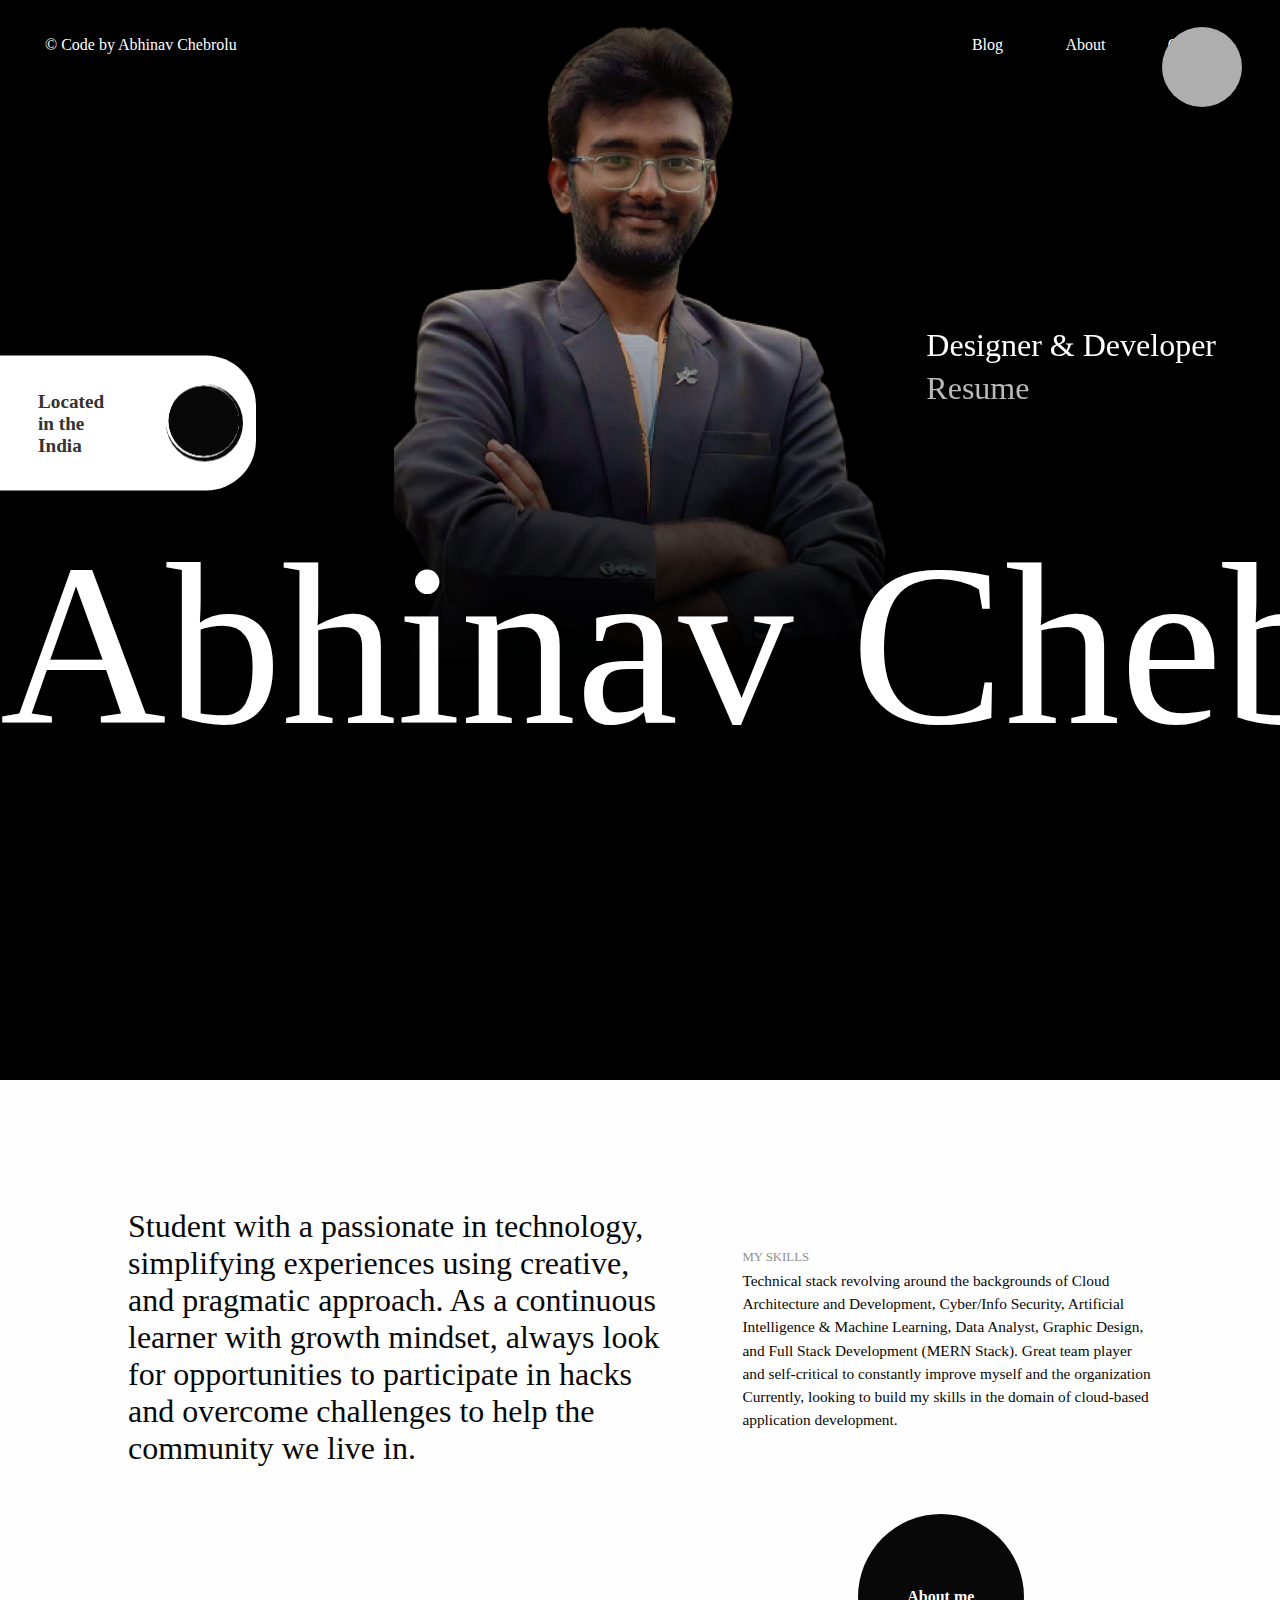
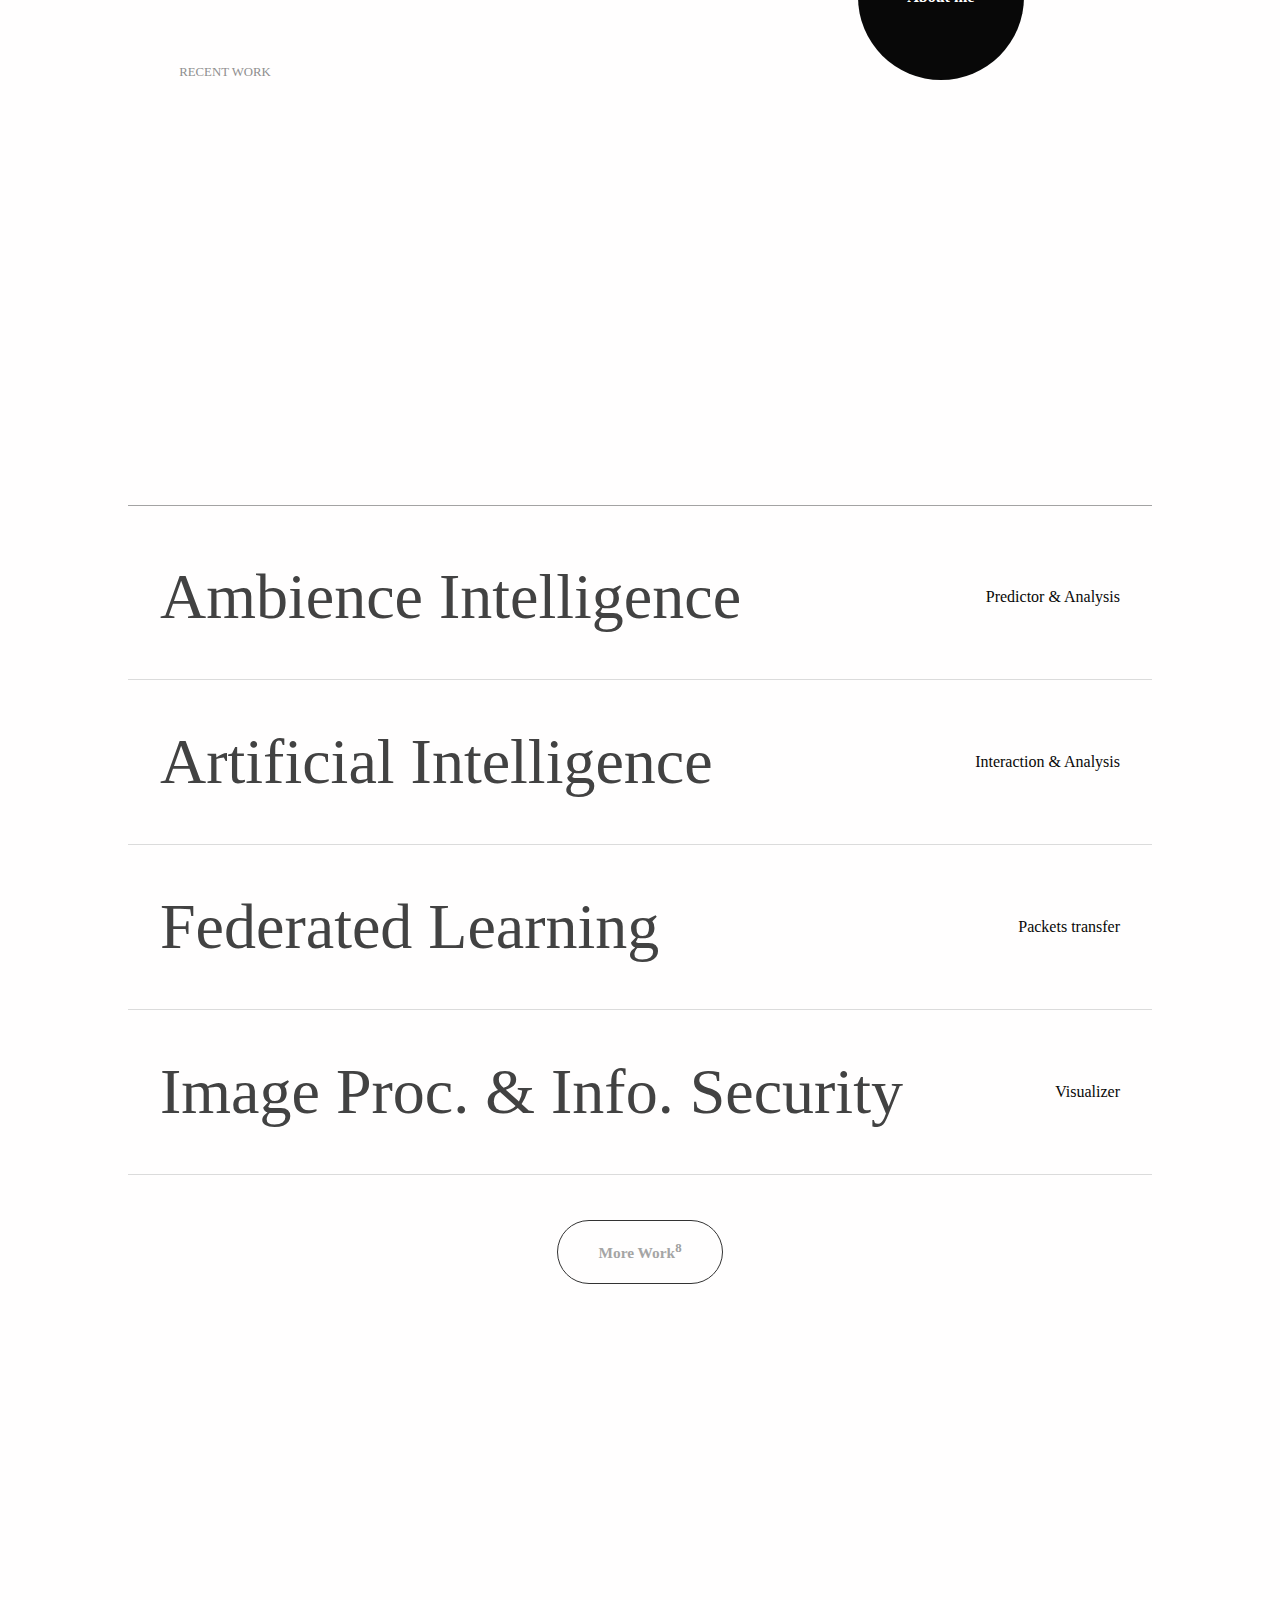
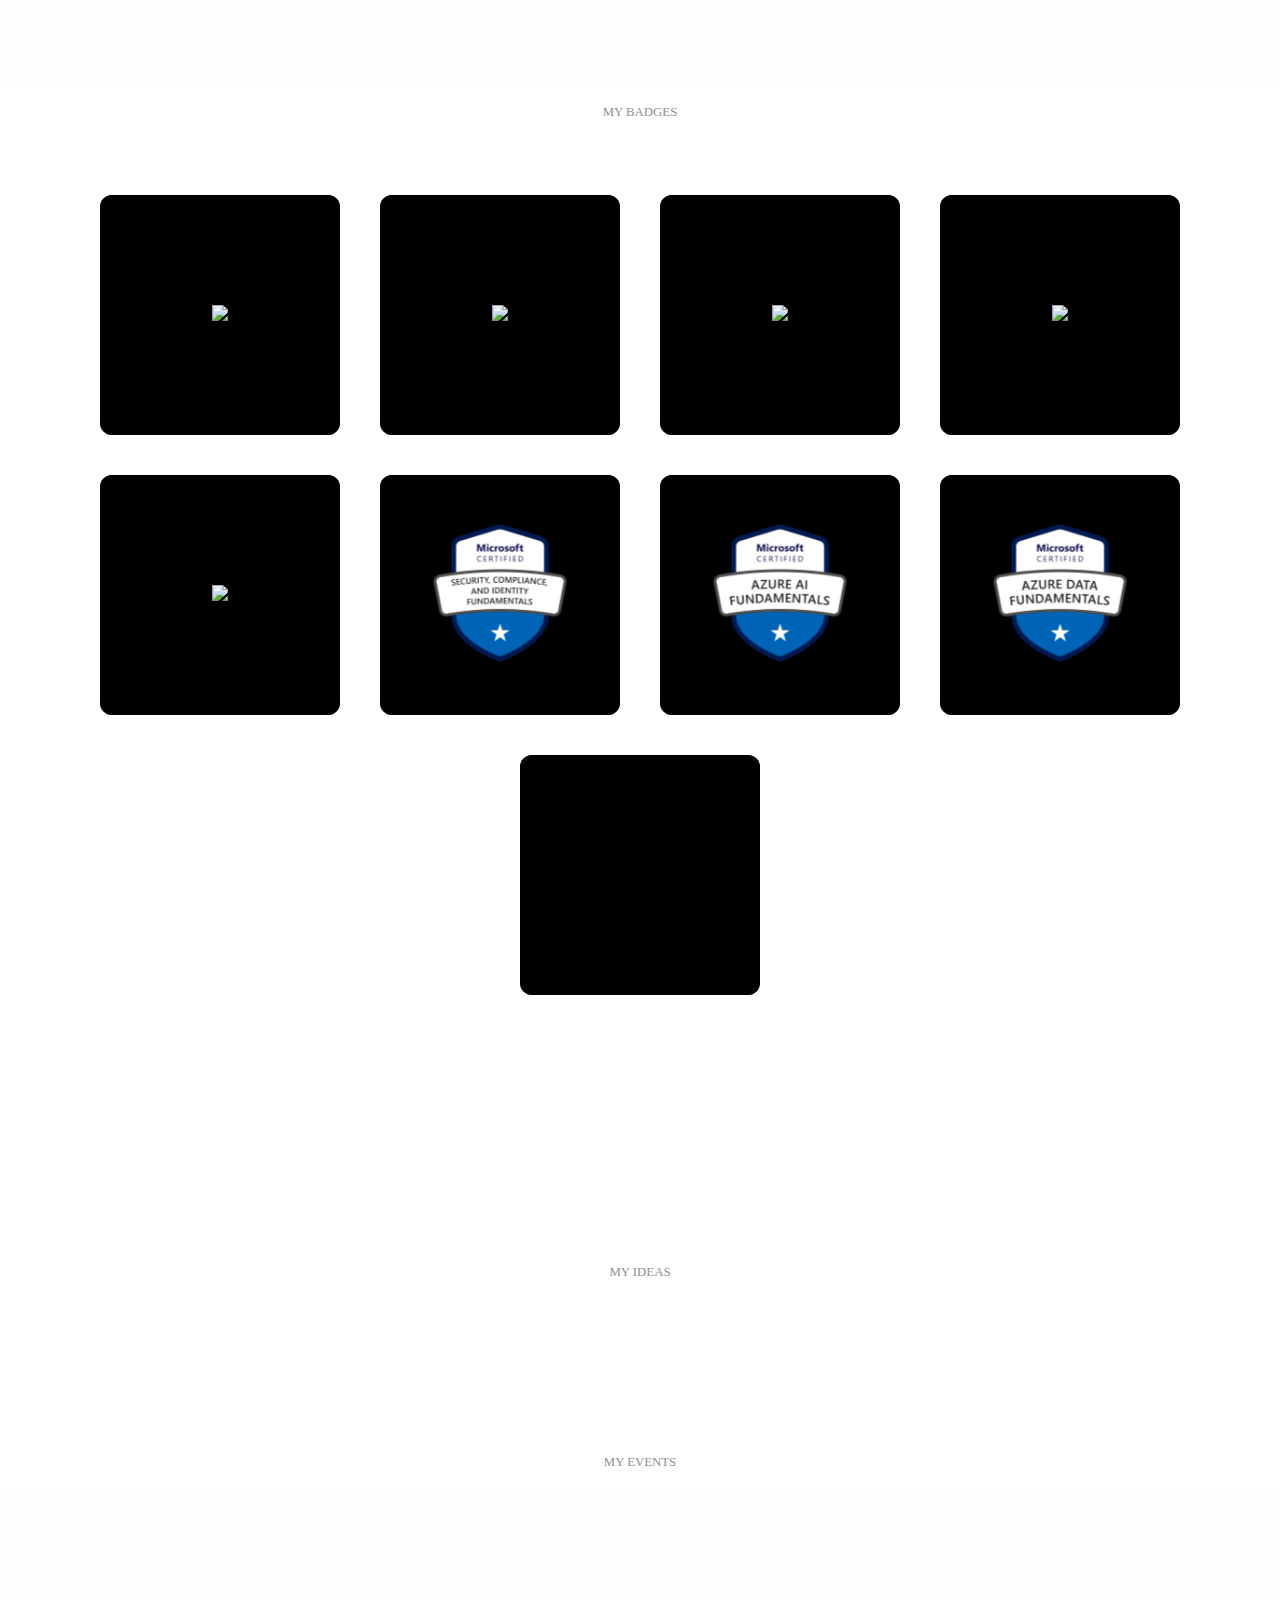
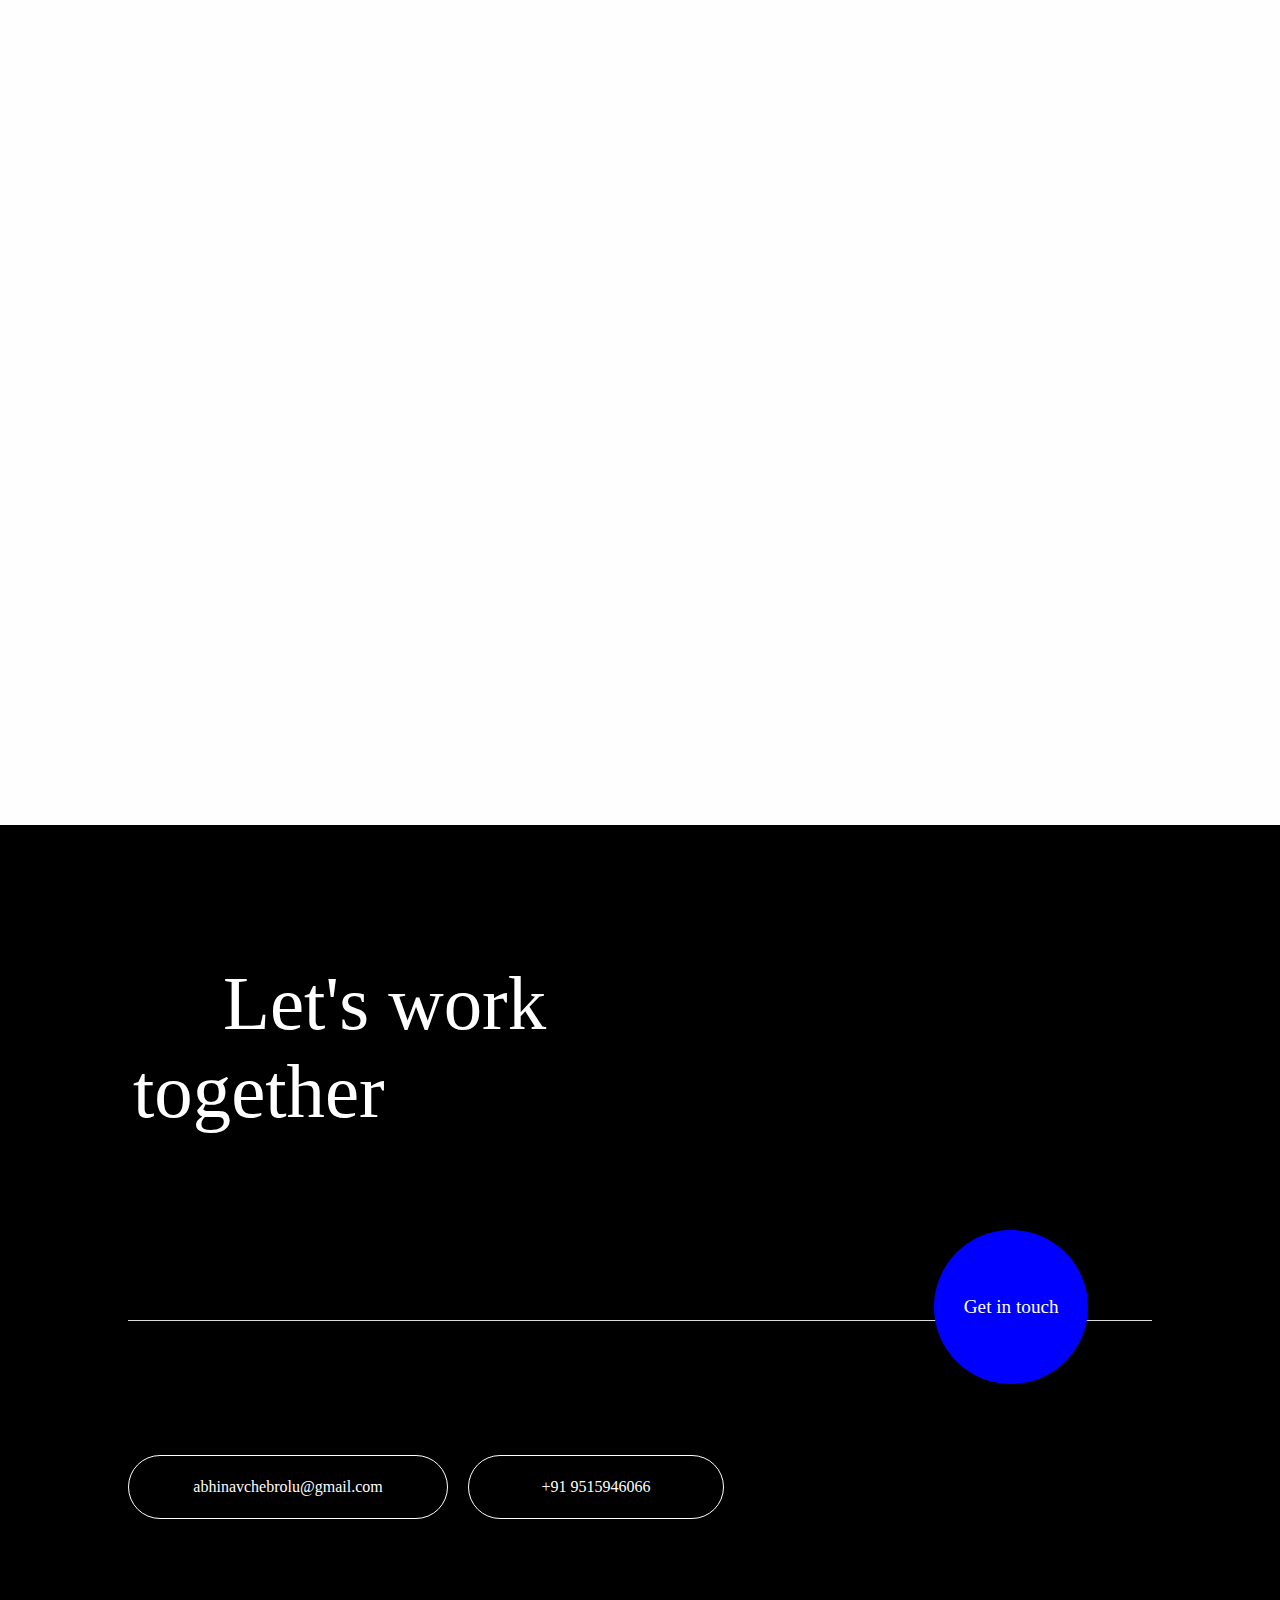
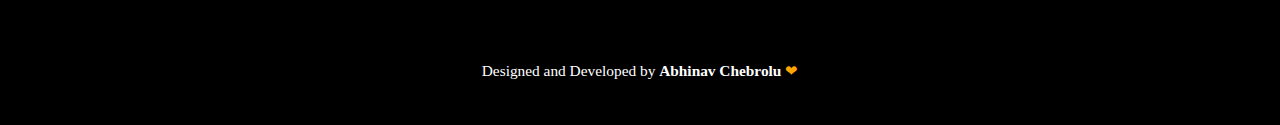
==== index.html @ f4f3254e "Update index.html" ====
<!DOCTYPE html>
<html lang="en">
<head>
    <meta charset="UTF-8">
    <meta http-equiv="X-UA-Compatible" content="IE=edge">
    <meta name="viewport" content="width=device-width, initial-scale=1.0">
    <link href="https://cdn.jsdelivr.net/npm/remixicon@2.5.0/fonts/remixicon.css" rel="stylesheet">
    <link rel="stylesheet" href="style.css">
    <title>Abhinav Chebrolu</title>
    <link rel="icon" type="image/x-icon" href="assets/images/AC.svg">
</head>
<body>
    <div id="navi">
        <i class="ri-menu-3-line"></i>
    </div>
    <div id="slidephoto">
        <div id="slidephotos">
            <div class="photu"></div>
            <div class="photu"></div>
            <div class="photu"></div>
            <div class="photu"></div>
        </div>
        <div id="view">
            <h1>View</h1>
        </div>
    </div>
    <div id="menubar">
        <div id="close">
            <h1>X</h1>
        </div>
        <a href="http://abhinavchebrolu.co.in/">Home</a>
        <a href="http://blog.abhinavchebrolu.co.in/">Blog</a>
        <a href="#">About</a>
        <a href="#">Contact</a>
    </div>
    <div id="main">
        <div id="back">
            <img src="assets/Abhinav.png" alt="hero">
            <div id="nav">
                <div id="leftnav">
                    <a href="#"><span>&copy;</span> Code by Abhinav Chebrolu</a>
                </div>
                <div id="rightnav">
                    <div id="work">
                        <a href="http://blog.abhinavchebrolu.co.in/">Blog</a>
                        <div id="scir1" class="scir"></div>
                    </div>
                    <div id="about">
                        <a href="#">About</a>
                        <div id="scir2" class="scir"></div>
                    </div>
                    <div id="contact">
                        <a href="#">Contact</a>
                        <div id="scir3" class="scir"></div>
                    </div>
                </div>
            </div>
            <div id="mainelements">
                <div id="leftglobe">
                    <h1>Located <br>in the<br>India</h1>
                    <div id="globec">
                        <div class="circle"></div>
                        <div class="circle"></div>
                        <div class="circle"></div>
                        <div class="circle-hor"></div>
                        <!-- <div class="circle-hor-middle"></div> -->
                    </div>
                </div>
                <div id="freelance">
                    <i class="ri-arrow-right-down-line"></i>
                    <!-- <h1>Freelance</h1> -->
                    <h1>Designer & Developer</h1>
                    <a href="https://abhinavchebrolu.co.in/Resume.pdf">Resume<i class="ri-arrow-right-up-line"></i>
                    </a>
                </div>
                <div id="denis">
                    <h1>Abhinav Chebrolu - Abhinav Chebrolu -</h1>
                </div>
            </div>
        </div>
        <div id="one">
          <div id="helpingbrand">
              <h1>Student with a passionate in technology, simplifying experiences using creative, <br>
                and pragmatic approach. As a continuous learner with growth mindset, always look <br>
                for opportunities to participate in hacks <br>
                and overcome challenges to help the <br> community we live in.
            </h1>
            
            <p> <span>MY SKILLS</span><br>Technical stack revolving around the backgrounds of Cloud Architecture and Development,
                Cyber/Info Security, Artificial Intelligence & Machine Learning, Data Analyst,
                Graphic Design, and Full Stack Development (MERN Stack). Great team player and self-critical
                 to constantly improve myself and the organization Currently, looking to build my skills in
                 the domain of cloud-based application development.
            </p>
          </div>  
          <div id="recentworks">
              <a href="#">RECENT WORK</a>
              <div id="aboutme">
                  <h4>About me</h4>
              </div>
          </div>
          <div id="line"></div>
        </div>
        <div id="two">
            <div id="eff">
                <div class="stext" id="chainn">
                    <h1><a href="assets/Files/4. Software_defect_prediction_17oct.pdf">Ambience Intelligence</a></h1>
                    <p>Predictor & Analysis</p>
                </div>
                <div class="line">
                    <div class="hrline"></div>
                </div>
                <div class="stext" id="aty">
                    <h1><a href="assets/Files/2. HALLUCINATION AND DELUSION PREDICTION IN EEG WITH NEURAL NETWORK.pdf">Artificial Intelligence</a></h1>
                    <p>Interaction & Analysis</p>
                </div>
                <div class="line">
                    <div class="hrline"></div>
                </div>
                <div class="stext" id="mic">
                    <h1><a href="assets/Files/MULTI ROUND SECURE AGGREGATION BY SOUND FOR SYSTEM CHECK USING FEDERATED LEARNING.pdf">Federated Learning</a></h1>
                    <p>Packets transfer</p>
                </div>
                <div class="line">
                    <div class="hrline"></div>
                </div>
                <div class="stext" id="tapso">
                    <h1><a href="assets/Files/3. IDS.pdf">Image Proc. & Info. Security</a></h1>
                    <p>Visualizer</p>
                </div>
                <div class="line">
                    <div class="hrline"></div>
                </div>
            </div>
            <div id="showm">
                <div id="btnsm">
                    <h1>More Work<sup>8</sup></h1>
                </div>
            </div>
        </div>

        <div class="aboutcontenttext">
            <p>MY BADGES</p><br>
          </div>
        <badgesflip>
            <!-- AWS Developer Associate -->
            <div class="flip-card">
              <div class="flip-card-front">
                <div class="inner1">
                  <img src="https://images.credly.com/images/b9feab85-1a43-4f6c-99a5-631b88d5461b/image.png" class="icon" />
                </div>
              </div>
              <div class="flip-card-back">
                <div class="outer">
                  <img src="https://images.credly.com/images/b9feab85-1a43-4f6c-99a5-631b88d5461b/image.png" class="icon" />
                  <h3>AWS Developer Associate</h3>
                  <p>
                    Recorded with 940 Marks <br> Certified on 28 Jun 2023
                  </p>
                </div>
              </div>
            </div>
            <!-- AWS Solution Architect Associate -->
            <div class="flip-card">
              <div class="flip-card-front">
                <div class="inner1">
                  <img src="https://abhinavchebrolu.co.in/assets/images/Badges/aws-certified-solutions-architect-associate.png" class="icon" />
                </div>
              </div>
              <div class="flip-card-back">
                <div class="outer">
                  <img src="https://abhinavchebrolu.co.in/assets/images/Badges/aws-certified-solutions-architect-associate.png" class="icon" />
                  <h3>AWS Solution Architect Associate</h3>
                  <p>
                    Tested in PersonVUE
                  </p>
                </div>
              </div>
            </div>
            <!-- Microsoft Solution Architect Expert -->
            <div class="flip-card">
              <div class="flip-card-front">
                <div class="inner1">
                  <img src="https://abhinavchebrolu.co.in/assets/images/Badges/azure-solutions-architect-expert-600x600.png" class="icon" />
                </div>
              </div>
              <div class="flip-card-back">
                <div class="outer">
                  <img src="https://abhinavchebrolu.co.in/assets/images/Badges/azure-solutions-architect-expert-600x600.png" class="icon" />
                  <h3>Microsoft Azure Solution Architect Expert (AZ-304)</h3>
                  <p>
                    Secured 907/1000 Marks
                  </p>
                </div>
              </div>
            </div>
            <!-- AWS Cloud Practitioner  -->
            <div class="flip-card">
              <div class="flip-card-front">
                <div class="inner1">
                  <img src="https://d1.awsstatic.com/training-and-certification/certification-badges/AWS-Certified-Cloud-Practitioner_badge.634f8a21af2e0e956ed8905a72366146ba22b74c.png" class="icon" />
                </div>
              </div>
              <div class="flip-card-back">
                <div class="outer">
                  <img src="https://d1.awsstatic.com/training-and-certification/certification-badges/AWS-Certified-Cloud-Practitioner_badge.634f8a21af2e0e956ed8905a72366146ba22b74c.png" class="icon" />
                  <h3>AWS Cloud Practitioner</h3>
                  <p>
                    Expiry on June/28/2026
                  </p>
                </div>
              </div>
            </div>
            <!-- IBM AI Analyst -->
            <div class="flip-card">
              <div class="flip-card-front">
                <div class="inner1">
                  <img src="https://images.credly.com/images/7d8aab55-1110-4242-910e-93a649a319cf/image.png" class="icon" />
                </div>
              </div>
              <div class="flip-card-back">
                <div class="outer">
                  <img src="https://images.credly.com/images/7d8aab55-1110-4242-910e-93a649a319cf/image.png" class="icon" />
                  <h3>IBM AI Analyst Certification</h3>
                  <p>
                    AI Professional
                  </p>
                </div>
              </div>
            </div>
            <!-- Microsoft Security, Compliance, and Identity Fundamentals (SC-900) -->
            <div class="flip-card">
              <div class="flip-card-front">
                <div class="inner1">
                  <img src="assets/images/Badges/microsoft-certified-security-compliance-and-identity-fundamentals.png" class="icon" />
                </div>
              </div>
              <div class="flip-card-back">
                <div class="outer">
                  <img src="assets/images/Badges/microsoft-certified-security-compliance-and-identity-fundamentals.png" class="icon" />
                  <h3>Microsoft Security, Compliance, and Identity Fundamentals</h3>
                  <p>
                    Engaged 953 Marks
                  </p>
                </div>
              </div>
            </div>
            <!-- Microsoft Azure AI Fundamentals (AI-900) -->
            <div class="flip-card">
              <div class="flip-card-front">
                <div class="inner1">
                  <img src="assets/images/Badges/microsoft-certified-azure-ai-fundamentals.png" class="icon" />
                </div>
              </div>
              <div class="flip-card-back">
                <div class="outer">
                  <img src="assets/images/Badges/microsoft-certified-azure-ai-fundamentals.png" class="icon" />
                  <h3>Microsoft Azure AI Fundamentals (AI-900)</h3>
                  <p>
                    AI Engineering
                  </p>
                </div>
              </div>
            </div>
            <!-- Microsoft Azure Data Fundamentals (DP-900) -->
            <div class="flip-card">
              <div class="flip-card-front">
                <div class="inner1">
                  <img src="assets/images/Badges/microsoft-certified-azure-data-fundamentals.png" class="icon" />
                </div>
              </div>
              <div class="flip-card-back">
                <div class="outer">
                  <img src="assets/images/Badges/microsoft-certified-azure-data-fundamentals.png" class="icon" />
                  <h3>Microsoft Azure Data Fundamentals (DP-900) </h3>
                  <p>
                    Data Science and Analysis
                  </p>
                </div>
              </div>
            </div>
            <!-- Microsoft Azure Fundamentals (AZ-900) -->
            <div class="flip-card">
              <div class="flip-card-front">
                <div class="inner1">
                  <img src="assets/images/Badges/microsoft-certified-azure-fundamentals.png" class="icon" />
                </div>
              </div>
              <div class="flip-card-back">
                <div class="outer">
                  <img src="assets/images/Badges/microsoft-certified-azure-fundamentals.png" class="icon" />
                  <h3>Microsoft Azure Fundamentals (AZ-900)</h3>
                  <p>
                    Innovations With You
                  </p>
                </div>
              </div>
            </div>
          </badgesflip>



        <section id="logoscrolling">
            <div class="badges">
              <img src="assets/images/Badges/(ISC)2 Candidate.png">
              <img src="assets/images/Badges/aws-academy-graduate-aws-academy-cloud-foundations.png">
              <img src="assets/images/Badges/aws-educate-machine-learning-deepracer (1).png">
              <img src="assets/images/Badges/aws-tech-architecting.png">
              <img src="assets/images/Badges/chatbot-building-essentials.png">
              <img src="assets/images/Badges/IBM_AI_-Deep_Learning_Essentials_with_Keras.png">
              <img src="assets/images/Badges/IBM_AI_-Deep_Learning_with_Tensorflow.png">
              <img src="assets/images/Badges/IBM_AI_-Deep_Neural_Networks_with_PyTorch.png">
              <img src="assets/images/Badges/enterprise-design-thinking-co-creator.png">
              <img src="assets/images/Badges/enterprise-design-thinking-practitioner.png">
              <img src="assets/images/Badges/getting-started-with-enterprise-data-science.2.png">
              <img src="assets/images/Badges/getting-started-with-enterprise-grade-ai.2.png"> 
              <img src="assets/images/Badges/getting-started-with-threat-intelligence-and-hunting.3.png">  
              <img src="assets/images/Badges/ibm-applied-ai-professional-certificate-v3.png">
              <img src="assets/images/Badges/IBMProfessional_Certificate_-_AI_Engineering.png">
              <img src="assets/images/Badges/journey-to-cloud-envisioning-your-solution.2.png">  
              <img src="assets/images/Badges/Machine_Learning_with_Python.png">
              <img src="assets/images/Badges/python-for-data-science-and-ai.png">
              <img src="assets/images/Badges/python-project-for-ai-and-application-development.png">
            </div>
            <div class="badges">
                <img src="assets/images/Badges/(ISC)2 Candidate.png">
                <img src="assets/images/Badges/aws-academy-graduate-aws-academy-cloud-foundations.png">
                <img src="assets/images/Badges/aws-educate-machine-learning-deepracer (1).png">
                <img src="assets/images/Badges/aws-tech-architecting.png">
                <img src="assets/images/Badges/chatbot-building-essentials.png">
                <img src="assets/images/Badges/IBM_AI_-Deep_Learning_Essentials_with_Keras.png">
                <img src="assets/images/Badges/IBM_AI_-Deep_Learning_with_Tensorflow.png">
                <img src="assets/images/Badges/IBM_AI_-Deep_Neural_Networks_with_PyTorch.png">
                <img src="assets/images/Badges/enterprise-design-thinking-co-creator.png">
                <img src="assets/images/Badges/enterprise-design-thinking-practitioner.png">
                <img src="assets/images/Badges/getting-started-with-enterprise-data-science.2.png">
                <img src="assets/images/Badges/getting-started-with-enterprise-grade-ai.2.png"> 
                <img src="assets/images/Badges/getting-started-with-threat-intelligence-and-hunting.3.png">  
                <img src="assets/images/Badges/ibm-applied-ai-professional-certificate-v3.png">
                <img src="assets/images/Badges/IBMProfessional_Certificate_-_AI_Engineering.png">
                <img src="assets/images/Badges/journey-to-cloud-envisioning-your-solution.2.png">  
                <img src="assets/images/Badges/Machine_Learning_with_Python.png">
                <img src="assets/images/Badges/python-for-data-science-and-ai.png">
                <img src="assets/images/Badges/python-project-for-ai-and-application-development.png">
          </section> <!-- end s-about -->
            
        <section id="logoscrolling">
            <div class="aboutcontenttext">
            <a>MY IDEAS</a><br>
            </div>
            <div class="logos">
            <img src="assets/images/Fudbeens banner landscape.png">
            <img src="assets/images/GoNav Logo (1).png">
            <img src="assets/images/Servlets.png">
            <img src="assets/images/Solar Crop (4).png">
            <img src="assets/images/waykart.jpg">      
            </div>
            <div class="logos">
            <img src="assets/images/Fudbeens banner landscape.png">
            <img src="assets/images/GoNav Logo (1).png">
            <img src="assets/images/Servlets.png">
            <img src="assets/images/Solar Crop (4).png">
            <img src="assets/images/waykart.jpg">      
            </div>
        </section> <!-- end s-about -->
    


        <div id="three">
            <div class="aboutcontenttext">
                <a>MY EVENTS</a><br>
                </div>
            <div class="slideshow1">
                <div class="slide"></div>
                <video src="assets/Videos/pexels-mikhail-nilov-8059637.mp4" autoplay muted loop></video>
                <div class="slide"></div>
                <video src="assets/Videos/pexels-mikhail-nilov-8059736.mp4" autoplay muted loop></video>
                <div class="slide"></div>
                <video src="assets/Videos/Day4.mp4" autoplay muted loop></video>
                <div class="slide"></div>
                <video src="assets/Videos/short.mp4" autoplay muted loop></video>
            </div>
            <div class="slideshow2">
                <video src="assets/Videos/pexels-anthony-shkraba-production-8042291.mp4" autoplay muted loop></video>
                <div class="slide"></div>
                <video src="assets/Videos/short1.mp4" autoplay muted loop></video>
                <div class="slide"></div>
                <video src="assets/Videos/short.mp4" autoplay muted loop></video>
                <div class="slide"></div>
                <video src="assets/Videos/video.mp4" autoplay muted loop></video>
                <div class="slide"></div>
            </div>
        </div>
        <div id="four">
            <div id="ficon">
                <div id="lfticon"></div>
                <h1>Let's work <br><span>together</span></h1>
            </div>
            <div id="fline" class="line">
                <div class="hrline"></div>
            </div>
            <div id="getintouch">
                <h1>Get in touch</h1>
            </div>
            <div id="buttons">
                <div id="fleftbtn">
                    <a href="#">abhinavchebrolu@gmail.com</a>
                </div>
                <div id="frightbtn">
                    <a href="#">+91 9515946066</a>
                </div>
            </div>
            <div id="amarjeet">
                <h1>Designed and Developed by <b> Abhinav Chebrolu </b> <span>❤</span> </h1>
            </div>
        </div>
    </div>
    

    <script src="https://cdnjs.cloudflare.com/ajax/libs/gsap/3.10.4/gsap.min.js" integrity="sha512-VEBjfxWUOyzl0bAwh4gdLEaQyDYPvLrZql3pw1ifgb6fhEvZl9iDDehwHZ+dsMzA0Jfww8Xt7COSZuJ/slxc4Q==" crossorigin="anonymous" referrerpolicy="no-referrer"></script>
    <script src="https://cdnjs.cloudflare.com/ajax/libs/gsap/3.10.4/ScrollTrigger.min.js" integrity="sha512-v8B8T8l8JiiJRGomPd2k+bPS98RWBLGChFMJbK1hmHiDHYq0EjdQl20LyWeIs+MGRLTWBycJGEGAjKkEtd7w5Q==" crossorigin="anonymous" referrerpolicy="no-referrer"></script>
    <script src="script.js"></script>
</body>
</html>
---- style.css ----
*{
    margin: 0;
    padding: 0;
    box-sizing: border-box;
    font-family: "Neue Montreal";
}

html, body{
    width: 100%;
    height: 100%;
    color: #fff;
}

body::-webkit-scrollbar{
    display: none;
}

#myVideo {
    position: fixed;
    right: 0;
    bottom: 0;
    min-width: 100%;
    min-height: 100%;
    width: auto;
    height: auto;
    z-index:-1;
    filter:opacity(60%);
    transform: translateX(10%) translateY(40%);
}

#slidephoto{
    position: fixed;
    width: 25vw;
    height: 30vw;
    background-color: rgb(0, 0, 0);
    z-index: 999;
    overflow: hidden;
    pointer-events: none;
    /* display: none; */
    opacity: 0;
    transition: all cubic-bezier(0.19, 1, 0.22, 1) 2s;
}

#slidephotos{
    width: 100%;
    height: 400%;
    display: flex;
    flex-direction: column;
    transition: all cubic-bezier(0.19, 1, 0.22, 1) 2s;
}

.photu{
    width: 100%;
    height: 100%;
    /* background-color: yellow; */
}

.photu:nth-child(1){
    background-image: url(https://media.istockphoto.com/id/1444552920/photo/vector-3d-abstract-particle-line-technology-poster-background.webp?b=1&s=170667a&w=0&k=20&c=AbG-U7Mro5QqTd7VfRvaAYvnwud8hinQgaa7McrpXy4=);
    background-size: cover;
    background-position: center;
}

.photu:nth-child(2){
    background-image: url(https://images.unsplash.com/photo-1656153816323-f3a8186cb239?ixlib=rb-1.2.1&ixid=MnwxMjA3fDB8MHxwaG90by1wYWdlfHx8fGVufDB8fHx8&auto=format&fit=crop&w=1374&q=80);
    background-size: cover;
    background-position: center;
}

.photu:nth-child(3){
    background-image: url(https://miro.medium.com/v2/resize:fit:1100/format:webp/1*XiQR9iuI1iomPscAwUdOug.jpeg);
    background-size: cover;
    background-position: center;
}

.photu:nth-child(4){
    background-image: url(https://images.unsplash.com/photo-1561557944-6e7860d1a7eb?ixlib=rb-4.0.3&ixid=M3wxMjA3fDB8MHxwaG90by1wYWdlfHx8fGVufDB8fHx8fA%3D%3D&auto=format&fit=crop&w=1887&q=80);
    background-size: cover;
    background-position: center;
}

#view{
    position: absolute;
    top: 50%;
    left: 50%;
    transform: translate(-50%, -50%);
    width: 80px;
    height: 80px;
    border-radius: 50%;
    background-color: blue;
    z-index: 9999999;
    display: flex;
    justify-content: center;
    align-items: center;

}

#view h1{
    font-size: 1.2vw;
    font-weight: 400;
    letter-spacing: 0.2vw;
}


#main{
    width: 100%;
    min-height: 100vh;
    background-color: rgb(0, 0, 0);
}

#back{
    position: relative;
    overflow: hidden;
    width: 100%;
    height: 120vh;
    background-color: black;
}

#back img{
    position: absolute;
    top: -10%;
    width: 100vw;
}

#nav{
    position: absolute;
    display: flex;
    align-items: center;
    justify-content: space-between;
    width: 100%;
    padding-left: 45px;
    height: 10vh;
    /* background-color: rgb(182, 182, 255); */
}

#nav a{
    font-weight: 400;
    color: #fff;
}

#rightnav{
    width: 30%;
    display: flex;
    justify-content: space-evenly;
    align-items: center;
}

a{
    text-decoration: none;
}

#work{
    display: flex;
    flex-direction: column;
    align-items: center;
}

#about{
    display: flex;
    flex-direction: column;
    align-items: center;
    /* background-color: aquamarine; */
}

#contact{
    display: flex;
    flex-direction: column;
    align-items: center;
}

.scir{
    width: 7px;
    height: 7px;
    background-color: #fff;
    border-radius: 50%;
    margin-top: 5px;
    display: none;
}

#mainelements{
    position: absolute;
    top: 10%;
    width: 100%;
    height: 100vh;
    /* background-color: aliceblue; */
}

#leftglobe{
    display: flex;
    align-items: center;
    justify-content: space-between;
    padding: 13px;
    width: 20vw;
    height: 15vh;
    border-radius: 0px 50px 50px 0px;
    background-color: #fff;
    color: #333;
    position: absolute;
    top: 35%;
    transform: translate(0%, -50%);
}

#leftglobe h1{
    margin-left: 25px;
    font-size: 1.5vw;
}

#globec{
    width: 6vw;
    height: 6vw;
    background-color: #080808;
    border-radius: 50%;
    position: relative;
    animation: circle2 2.7s linear infinite;
}

#globec .circle{
    position: absolute;
    width: 95%;
    height: 95%;
    border-radius: 50%;
    box-shadow: inset 0.1em 0px 0px 0.08em white;
    font-size: .75em;
}

#globec .circle-hor {
    width: 80px;
    height: 80px;
    border-radius: 50%;
    background-image: url(assets/images/india.jpg);
    background-size: cover;
    background-position: center;
}

#globec .circle-hor {
    position: absolute;
    top: 50%;
    left: 50%;
    width: 60%;
    transform: translate(-50%, -50%);
    border-radius: 50%;
    height: 60%;
    /* box-shadow: inset 0px 0px 0px 0.15em rgb(67, 65, 65); */
    font-size: .75em;
}


#globec .circle-hor-middle {
    position: absolute;
    top: 50%;
    left: 50%;
    width: 40%;
    transform: translate(-50%, -50%);
    border-radius: 0%;
    height: 0.15em;
    background: rgb(234, 255, 0);
    font-size: .75em;
}

#freelance{
    position: absolute;
    top: 20%;
    right: 5%;
}

#freelance i{
    display: inline-block;
    font-size: 3vw;
    margin-bottom: 35px;
}

#freelance h1{
    font-size: 2.5vw;
    font-weight: 400;
}
#freelance a{
    font-size: 2.5vw;
    font-weight: 100;
    color: rgb(186, 186, 186);
    
}

#freelance a i {
    opacity: 50%;
}

#denis{
    width: 400%;
    position: absolute;
    top: 45%;
}

#denis h1{
    display: inline-block;
    font-size: 18vw;
    font-weight: 400;
    animation: 10s linear infinite;
    animation-name: text;
}

#navi{
    position: fixed;
    top: 3%;
    right: 3%;
    display: flex;
    justify-content: center;
    align-items: center;
    width: 80px;
    height: 80px;
    border-radius: 50%;
    background-color: rgb(174, 174, 174);
    z-index: 999999999999;
    transition: all cubic-bezier(0.19, 1, 0.22, 1) 1s;
    /* display: none; */
}

#navi:hover{
    cursor: pointer;
}

#navi i{
    font-size: 1.5vw;
}

#one{
    position: relative;
    width: 100%;
    height: 120vh;
    background-color: #FFFEFE;
}

#helpingbrand{
    padding: 10vw;
    display: flex;
    justify-content: space-around;
    align-items: center;
    color: #080808;
}

#helpingbrand h1{
    font-weight: 400;
    font-size: 2.5vw;
    width: 60%;
}

#helpingbrand p{
    font-weight: 400;
    font-size: 1.2vw;
    line-height: 1.8vw;
    width: 40%;
}

#helpingbrand span{
    background-color: rgb(255, 255, 255);
    align-items: center;
    text-align: center;
    font-weight: 400;
    font-size: 1vw;
    color: rgb(143, 143, 143);
}

#recentworks{
    position: relative;
    margin-top: 85px;
    padding: 0vw 0vw 0vw 14vw;
    display: flex;
    justify-content: space-between;
    color: #080808;
}

#recentworks a{
    position: absolute;
    bottom: 0%;
    font-size: 1vw;
    color: rgb(143, 143, 143);
}

#aboutme{
    position: absolute;
    display: flex;
    justify-content: center;
    align-items: center;
    bottom: 0%;
    right: 20%;
    width: 13vw;
    height: 13vw;
    background-color: #080808;
    border-radius: 50%;
    color: #fff;
    transition: all cubic-bezier(0.19, 1, 0.22, 1) 0.5s;
}

#line{
    position: absolute;
    left: 50%;
    bottom: 5%;
    transform: translate(-50%, 0%);
    width: 80%;
    height: 1.5px;
    background-color: rgb(163, 163, 163);
}

#two{
    position: relative;
    width: 100%;
    height: 125vh;
    background-color: #FFFEFE;
    color: #080808;
}



.stext{
    display: flex;
    align-items: center;
    justify-content: space-between;
    text-align: left;
    padding-left: 160px;
    padding-right: 160px;
}

.stext h1{
    font-size: 5vw;
    font-weight: 400;
    text-align: left;
}

.stext a{
    color: #424242;
}

.line{
    display: flex;
    align-items: center;
    justify-content: center;
    width: 100%;
}

.hrline{
    width: 80%;
    height: 1px;
    background-color: rgb(219, 219, 219);
    margin-top: 45px;
    margin-bottom: 45px;
}

#showm{
    display: flex;
    justify-content: center;
}

#btnsm{
    display: flex;
    align-items: center;
    justify-content: center;
    width: 13vw;
    height: 5vw;
    border: 1px solid #333;
    border-radius: 50px;
    transition: all cubic-bezier(0.19, 1, 0.22, 1)0.5s;
}

#btnsm h1{
    font-size: 1.2vw;
    color: rgb(165, 165, 165);
}

#btnsm h1 sup{
    color: rgb(158, 158, 158);
}

#three{
    width: 100%;
    height: 110vh;
    background-color: #FFFEFE;
    overflow: hidden;
}

.slideshow1{
    width: 120%;
    display: flex;
    margin-bottom: 25px;
}

.slideshow2{
    width: 100%;
    display: flex;
    margin-bottom: 25px;
}

video{
    width: 26vw;
    height: 19.5vw;
    /* background-color: #333; */
    margin-right: 25px;  
}

.slide{
    width: 26vw;
    height: 19.5vw;
    /* background-color: #333; */
    margin-right: 25px;
    background-size: cover;
}

.slideshow1 .slide:nth-child(1){
    background-image: url(/images/home-item-1.jpg);
}

.slideshow1 .slide:nth-child(3){
    background-image: url(/images/home-item-3.jpg);
}

.slideshow2 .slide:nth-child(2){
    background-image: url(/images/home-item-6.jpg);
}

.slideshow2 .slide:nth-child(4){
    background-image: url(/images/home-item-8.jpg);
}

#four{
    position: relative;
    width: 100%;
    height: 100vh;
}

#ficon{
    position: absolute;
    top: 15%;
    left: 10%;
    display: flex;
}

#lfticon{
    width: 80px;
    height: 80px;
    border-radius: 50%;
    background-image: url(assets/Abhinav1.jpg);
    background-size: cover;
    background-position: center;
}

#ficon h1{
    margin-left: 15px;
    font-size: 6vw;
    font-weight: 400;
}

#ficon h1 span{
    margin-left: -90px;
}

#fline{
    position: absolute;
    top: 50%;
}

#getintouch{
    position: absolute;
    top: 45%;
    right: 15%;
    display: flex;
    align-items: center;
    justify-content: center;
    width: 12vw;
    height: 12vw;
    background-color: blue;
    border-radius: 50%;
}

#getintouch h1{
    font-size: 1.5vw;
    font-weight: 400;
}

#buttons{
    position: absolute;
    top: 70%;
    left: 10%;
    display: flex;
}

#fleftbtn{
    display: flex;
    align-items: center;
    justify-content: center;
    width: 25vw;
    height: 5vw;
    border-radius: 50px;
    /* background-color: #fff; */
    border: 1px solid #fff;
    transition: all cubic-bezier(0.19, 1, 0.22, 1) 0.5s;
}

#fleftbtn:hover{
    cursor: pointer;
    background-color: blue;
    border: transparent;
}

#fleftbtn a{
    color: #fff;
}

#frightbtn{
    display: flex;
    align-items: center;
    justify-content: center;
    width: 20vw;
    height: 5vw;
    margin-left: 20px;
    border-radius: 50px;
    /* background-color: #fff; */
    border: 1px solid #fff;
}

#frightbtn:hover{
    cursor: pointer;
    background-color: blue;
    border: transparent;
}

#frightbtn a{
    color: #fff;
}

#amarjeet{
    position: absolute;
    bottom: 5%;
    width: 100%;
    display: flex;
    justify-content: center;
}

#amarjeet h1{
    font-size: 1.2vw;
    font-weight: 400;
}

#amarjeet h1 span{
    color: orange;
}

#menubar{
    position: fixed;
    right: -50%;
    display: flex;
    align-items: center;
    justify-content: center;
    flex-direction: column;
    width: 50%;
    height: 100vh;
    background-color: #0e0e0e;
    z-index: 99999999999;
    transition: all cubic-bezier(0.19, 1, 0.22, 1) 1s;
}

#menubar a{
    color: #fff;
    font-size: 3vw;
    margin-bottom: 15px;
    font-weight: 350;
    /*letter-spacing: 5px;*/
}

#close{
    position: absolute;
    top: 5%;
    right: 5%;
    display: flex;
    align-items: center;
    justify-content: center;
    width: 50px;
    height: 50px;
    background-color: #fff;
    border-radius: 50%;
    color: #080808;
}

#close:hover{
    cursor: pointer;
}

#close h1{
    font-size: 1vw;
}






@keyframes text{
    from{
        transform: translate(0%);
    }
    to{
        transform: translate(-50.5%);
    }
}

/* @keyframes text2{
    from{
        transform: translate(0%);
    }
    to{
        transform: translate(50.5%);
    }
} */


@keyframes circle2{
    from{
        transform: rotate(0deg);
    }
    to{
        transform: rotate(360deg);
    }
}

/*Abhinav*/

#logoscrolling{
    background-color: #ffffff;
    height: 200px;
    width: 100%;
    overflow: hidden;
    padding: 10px 0;
    white-space: nowrap;
  }
  
  @keyframes slide {
    from {
      transform: translateX(0);
    }
    to {
      transform: translateX(-100%);
    }
    
  }
  
  .logos {
    display: inline-block;
    animation: 15s slide infinite linear;
  }
  
  .logos img{

    height: 75px;
    margin: 0 40px;
   
  }
  
  @keyframes slide1 {
    from {
      transform: translateX(-100%);
    }
    to {
      transform: translateX(0%);
    }
    
  }
  .badges {
    margin-top: px;
    display: inline-block;
    animation: 35s slide1 infinite linear;
  }
  
  .badges img{
    height: 150px;
    margin: 0 60px;
   
  }

  .aboutcontenttext {
    background-color: rgb(255, 255, 255);
    align-items: center;
    text-align: center;
    font-weight: 400;
    font-size: 1vw;
    color: rgb(143, 143, 143);
    padding: 20px;
  }


  
  badgesflip {
    margin: 0;
    padding: 20px;
    min-height: 50vh;
    background-color: #ffffff;
    font-family: "Neue Montreal";
    display: flex;
    align-items: center;
    justify-content: center;
    flex-wrap: wrap;
  }
  
  .flip-card {
    margin: 20px;
    position: relative;
    transform-style: preserve-3d;
    perspective: 1000px;
  }
  
  .flip-card-front,
  .flip-card-back {
    width: 240px;
    min-height: 240px;
    height: auto;
    background-color: #000000;
    background-image: url(https://blog.paessler.com/hubfs/header/blog-fallbacks/it-insights.png);
    background-size: cover;
    background-position: center;
    text-align: center;
    backface-visibility: hidden;
    transform-style: preserve-3d;
    transition: transform 0.7s cubic-bezier(0.4, 0.2, 0.2, 1);
    border-radius: 5%;
    border-color: #ffffff;
  }
  
  .flip-card:nth-of-type(2) .flip-card-front,
  .flip-card:nth-of-type(2) .flip-card-back {
    background-image: url(https://encrypted-tbn0.gstatic.com/images?q=tbn:ANd9GcQdJJjoEmAW7VJGYdVJBl4EsSdGraVJGe9le1KFX41GsQ1DUuJkmGqIQ1TsJyln7FBkfg&usqp=CAU);
  }
  
  .flip-card:nth-of-type(3) .flip-card-front,
  .flip-card:nth-of-type(3) .flip-card-back {
    background-image: url(https://sigmatechnology.com/content/uploads/2022/01/aws-reinvent.jpg?x39992);
  }

  .flip-card:nth-of-type(4) .flip-card-front,
  .flip-card:nth-of-type(4) .flip-card-back {
    /*background-image: none;
    background-color: #696969;*/
    background-image: url(https://e1.pxfuel.com/desktop-wallpaper/887/656/desktop-wallpaper-hub-now-has-all-the-cool-from-microsoft-s-recent-event.jpg);
  }

  .flip-card:nth-of-type(5) .flip-card-front,
  .flip-card:nth-of-type(5) .flip-card-back {
    background-image: url(https://www.nasstar.com/sites/default/files/2022-12/Nasstar_700x350_AWS-reinvent-BLOG-2.png);
  }
  
  .flip-card:nth-of-type(6) .flip-card-front,
  .flip-card:nth-of-type(6) .flip-card-back {
    background-image: url(https://cast.ai/wp-content/uploads/2022/11/pr-cast-ai-reinvent-2022-cover.png);
  }
  
  .flip-card:nth-of-type(7) .flip-card-front,
  .flip-card:nth-of-type(7) .flip-card-back {
    background-image: url(https://www.codurance.com/hubfs/Blog%20Post%20Imagery/AWS%20Reinvent%20Key%20Takeaways/Blog%20-%20AWS%20%E2%80%93%20Business%20Theme.png);
  }
  
  .flip-card:nth-of-type(8) .flip-card-front,
  .flip-card:nth-of-type(8) .flip-card-back {
    background-image: url(https://i0.wp.com/duplocloud.com/wp-content/uploads/2022/02/2022_GLOBAL_Summits_LPHero_1440x657.png?w=1300&ssl=1);
  }
  
  .flip-card:nth-of-type(9) .flip-card-front,
  .flip-card:nth-of-type(9) .flip-card-back {
    background-image: url(https://encrypted-tbn0.gstatic.com/images?q=tbn:ANd9GcQyI6W31ecbMc4ZbfCNRm2wzMlfPIeD4ZBYot3w2QmbvasbdbjboDXr92EPrnEFibnv_mY&usqp=CAU);
  }
  

  .flip-card-front {
    transform: rotateY(0deg);
  }
  
  .flip-card-back {
    position: absolute;
    top: 0;
    left: 0;
    transform: rotateY(180deg);
    box-shadow: 0 0 10px 5px #ff9900;
  }
  
  .flip-card-front::after,
  .flip-card-back::after {
    content: "";
    width: 100%;
    height: 100%;
    background-color: #000000;
    position: absolute;
    top: 0;
    left: 0;
    opacity: 0.6;
    border-radius: 5%;
  }
  
  .flip-card-back .outer {
    width: 100%;
    padding: 40px;
    position: absolute;
    top: 50%;
    transform: translateY(-50%) translateZ(60px) scale(0.94);
    z-index: 2;
  }
  
  .outer .icon {
    width: 60px;
    margin-bottom: 20px;
  }
  
  .outer h3 {
    margin-bottom: 8px;
    color: #ffffff;
    font-size: 18px;
    font-weight: 700;
    /*line-height: 40px;*/
    text-transform: capitalize;
    letter-spacing: 0.5px;

  }
  
  .outer p {
    color: #ffffff;
    font-size: 11px;
    line-height: 16px;
  }
  
  .flip-card:hover .flip-card-front {
    transform: rotateY(-180deg);
  }
  
  .flip-card:hover .flip-card-back {
    transform: rotateY(0deg);
  }
  
 
  .flip-card-front .inner1 {
    width: 100%;
    padding: 40px;
    position: absolute;
    top: 50%;
    transform: translateY(-50%) translateZ(60px) scale(0.94);
    z-index: 2;
  }
  
  .inner1 .icon {
    width: 140px;
    /*margin-bottom: 20px;*/
  }
  
  .inner1 h3 {
    margin-bottom: 8px;
    color: #ffffff;
    font-size: 30px;
    font-weight: 700;
    line-height: 40px;
    letter-spacing: 1px;
    text-transform: capitalize;
  }
  
  .inner1 p {
    color: #ffffff;
    font-size: 16px;
    line-height: 28px;
  }
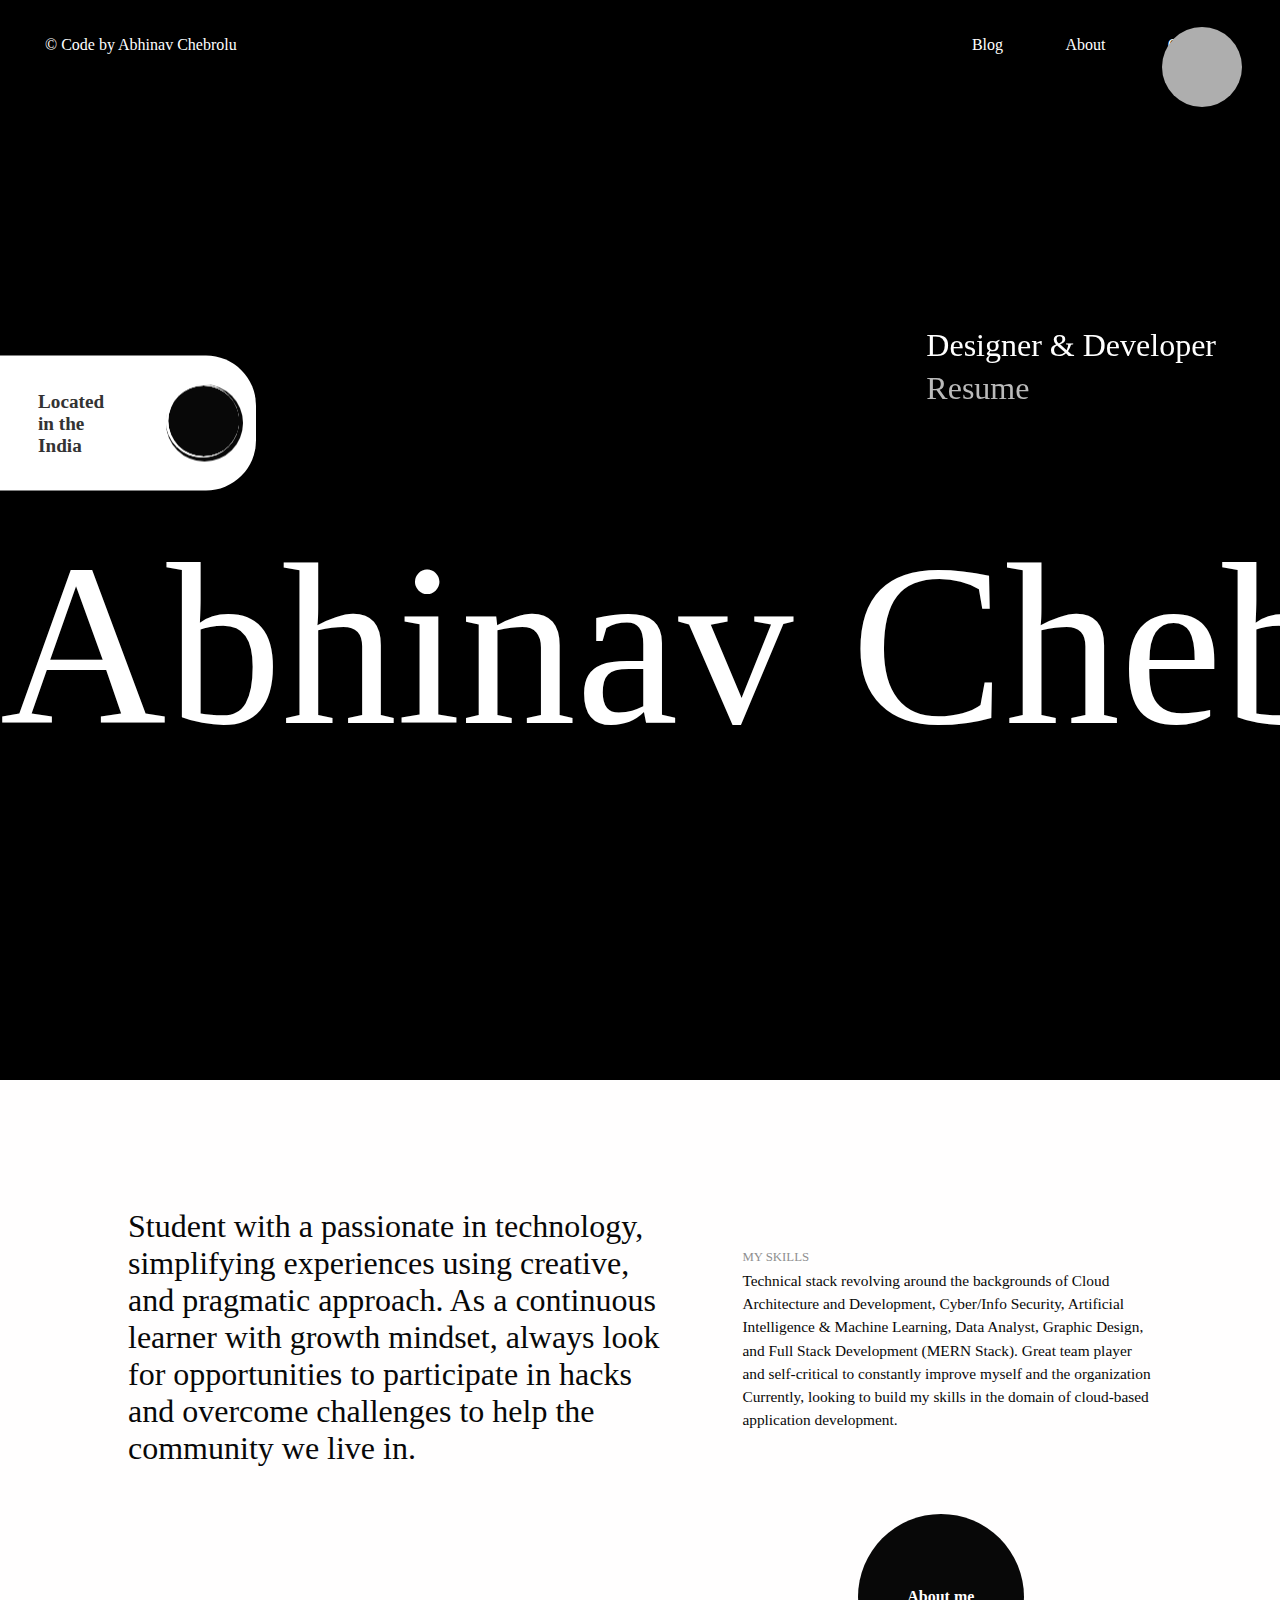
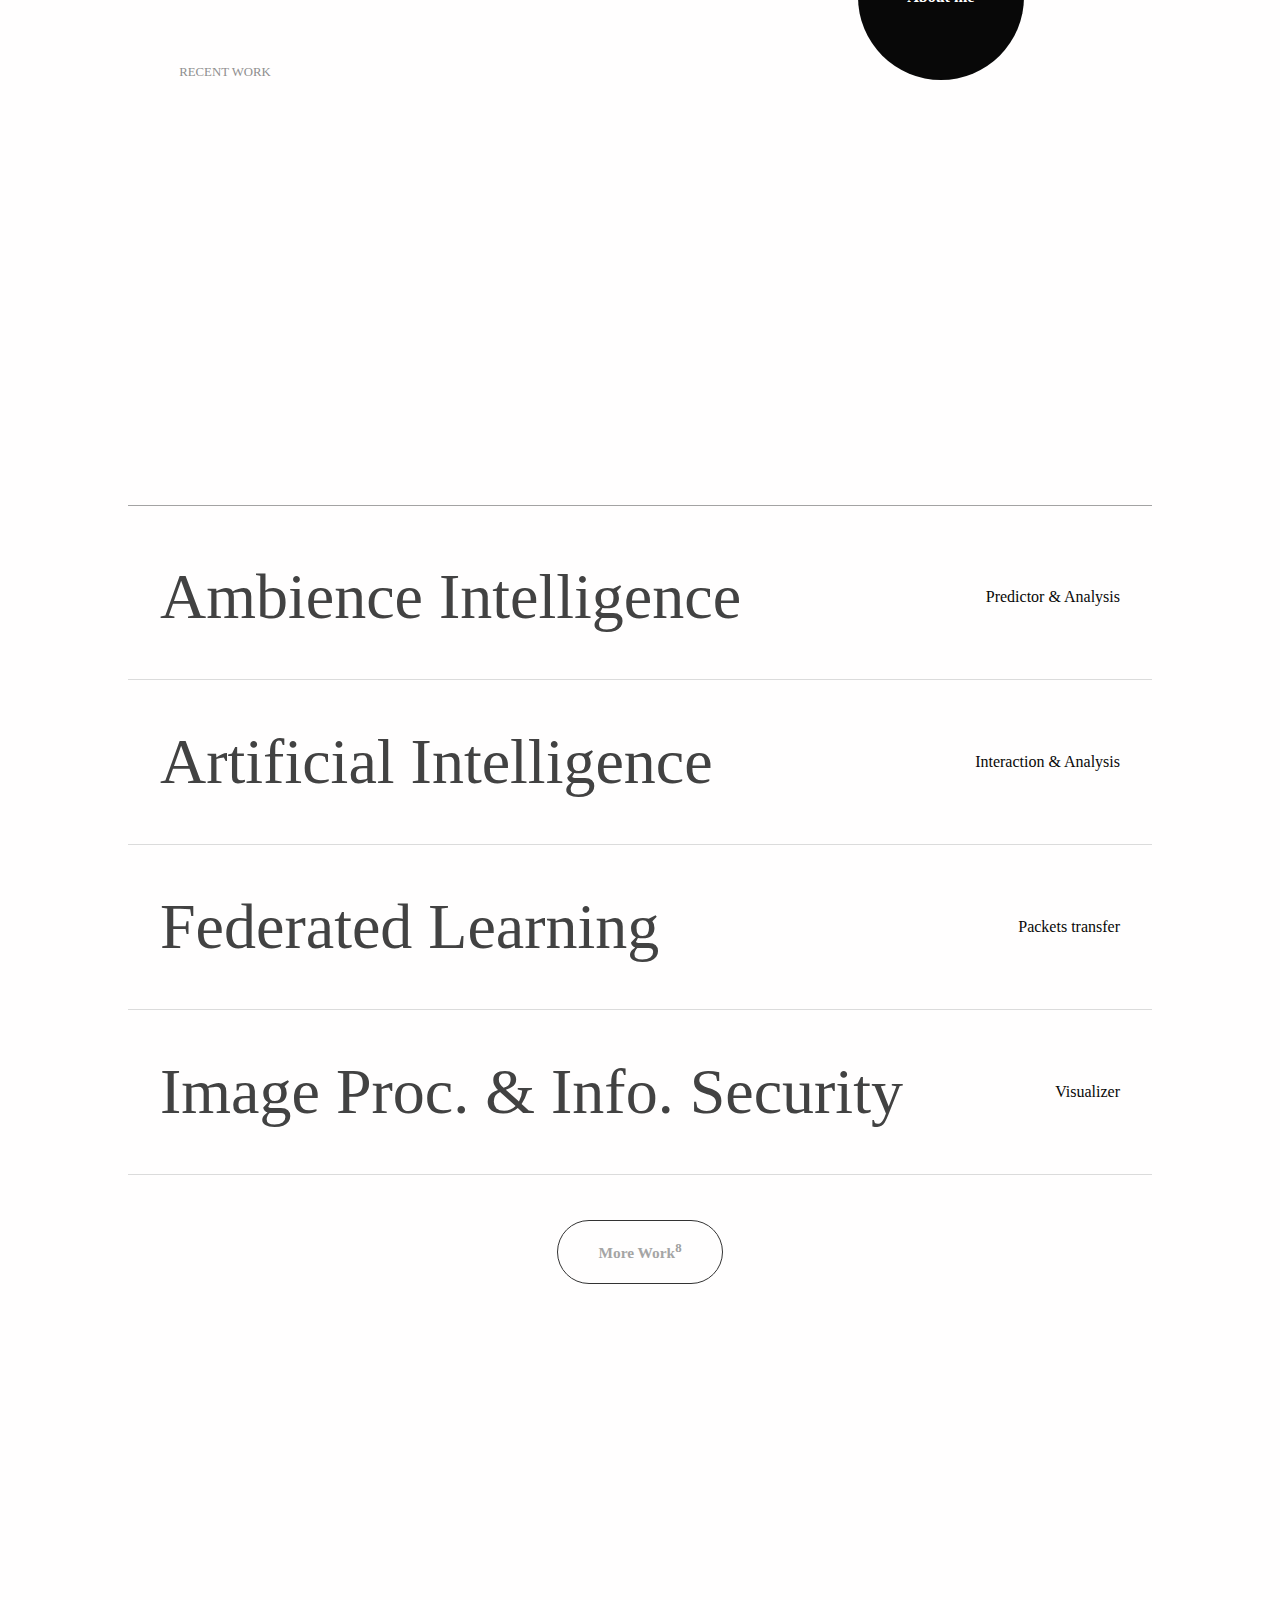
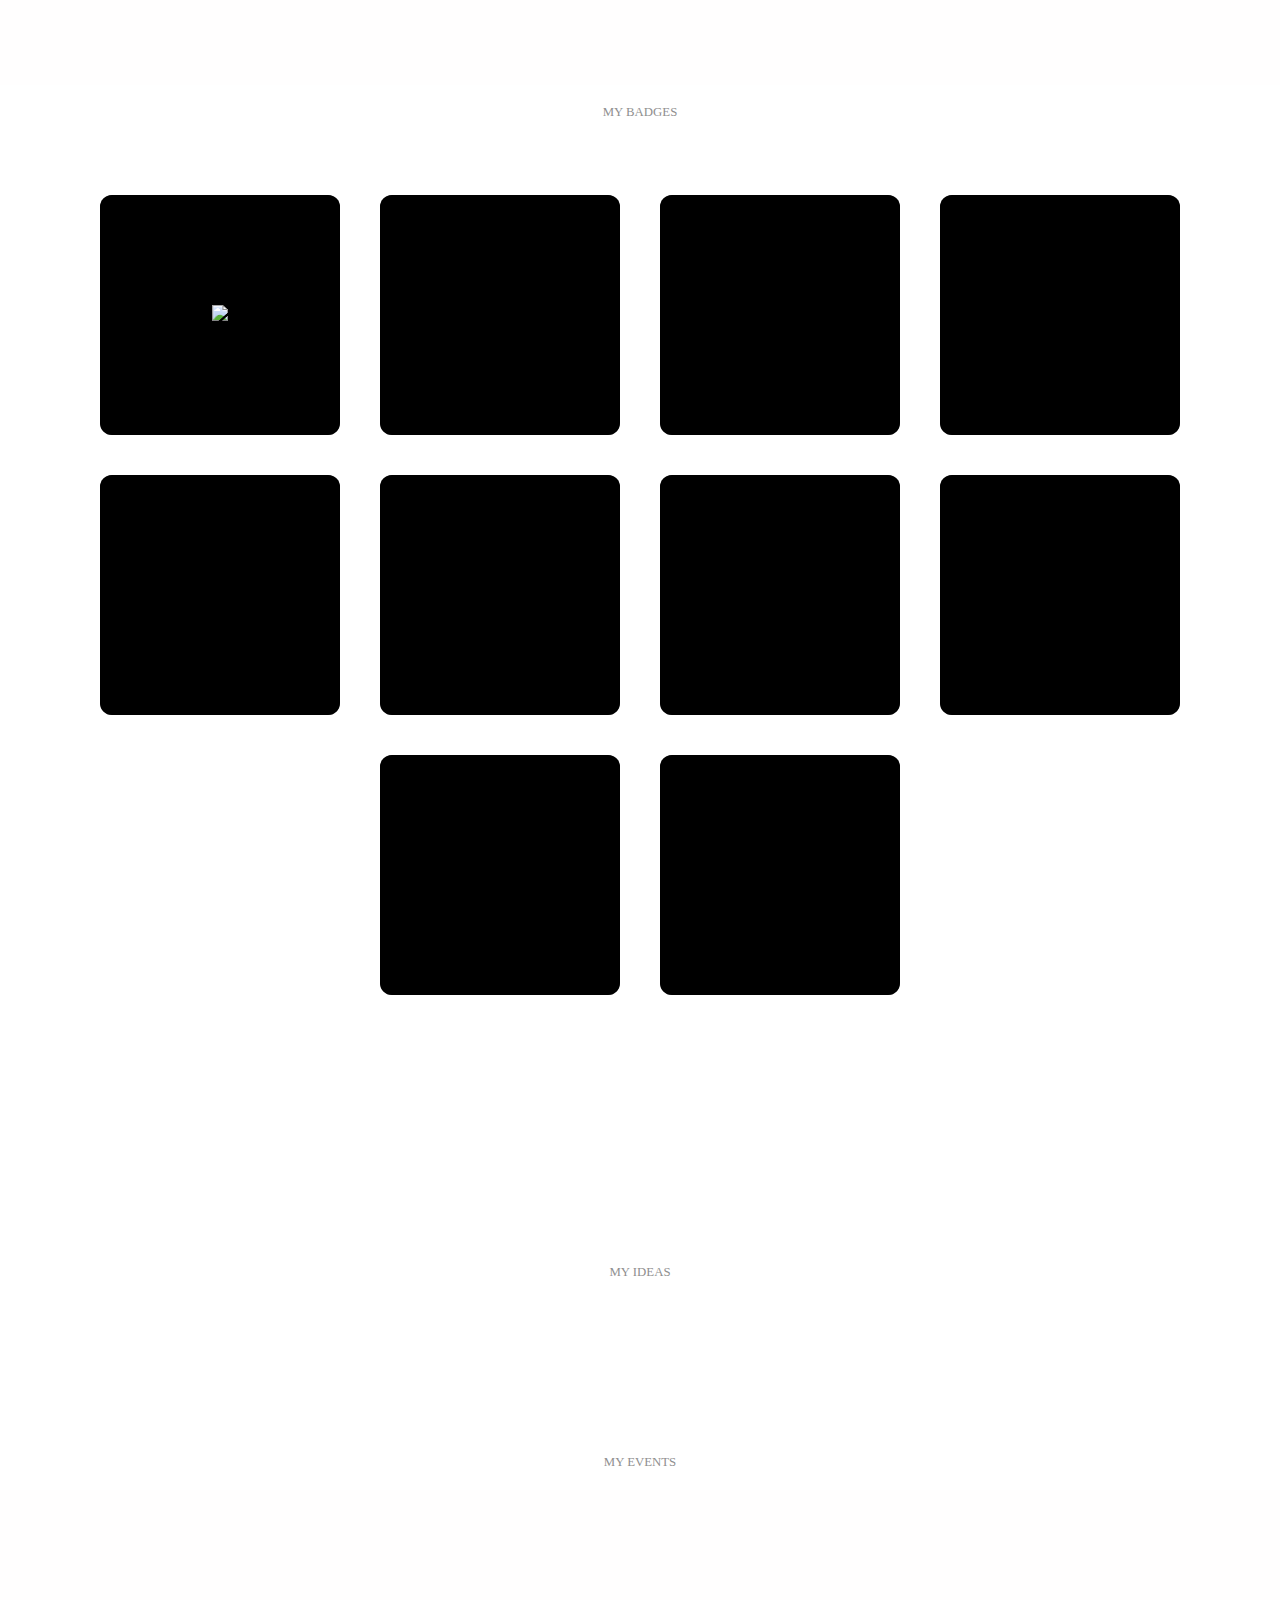
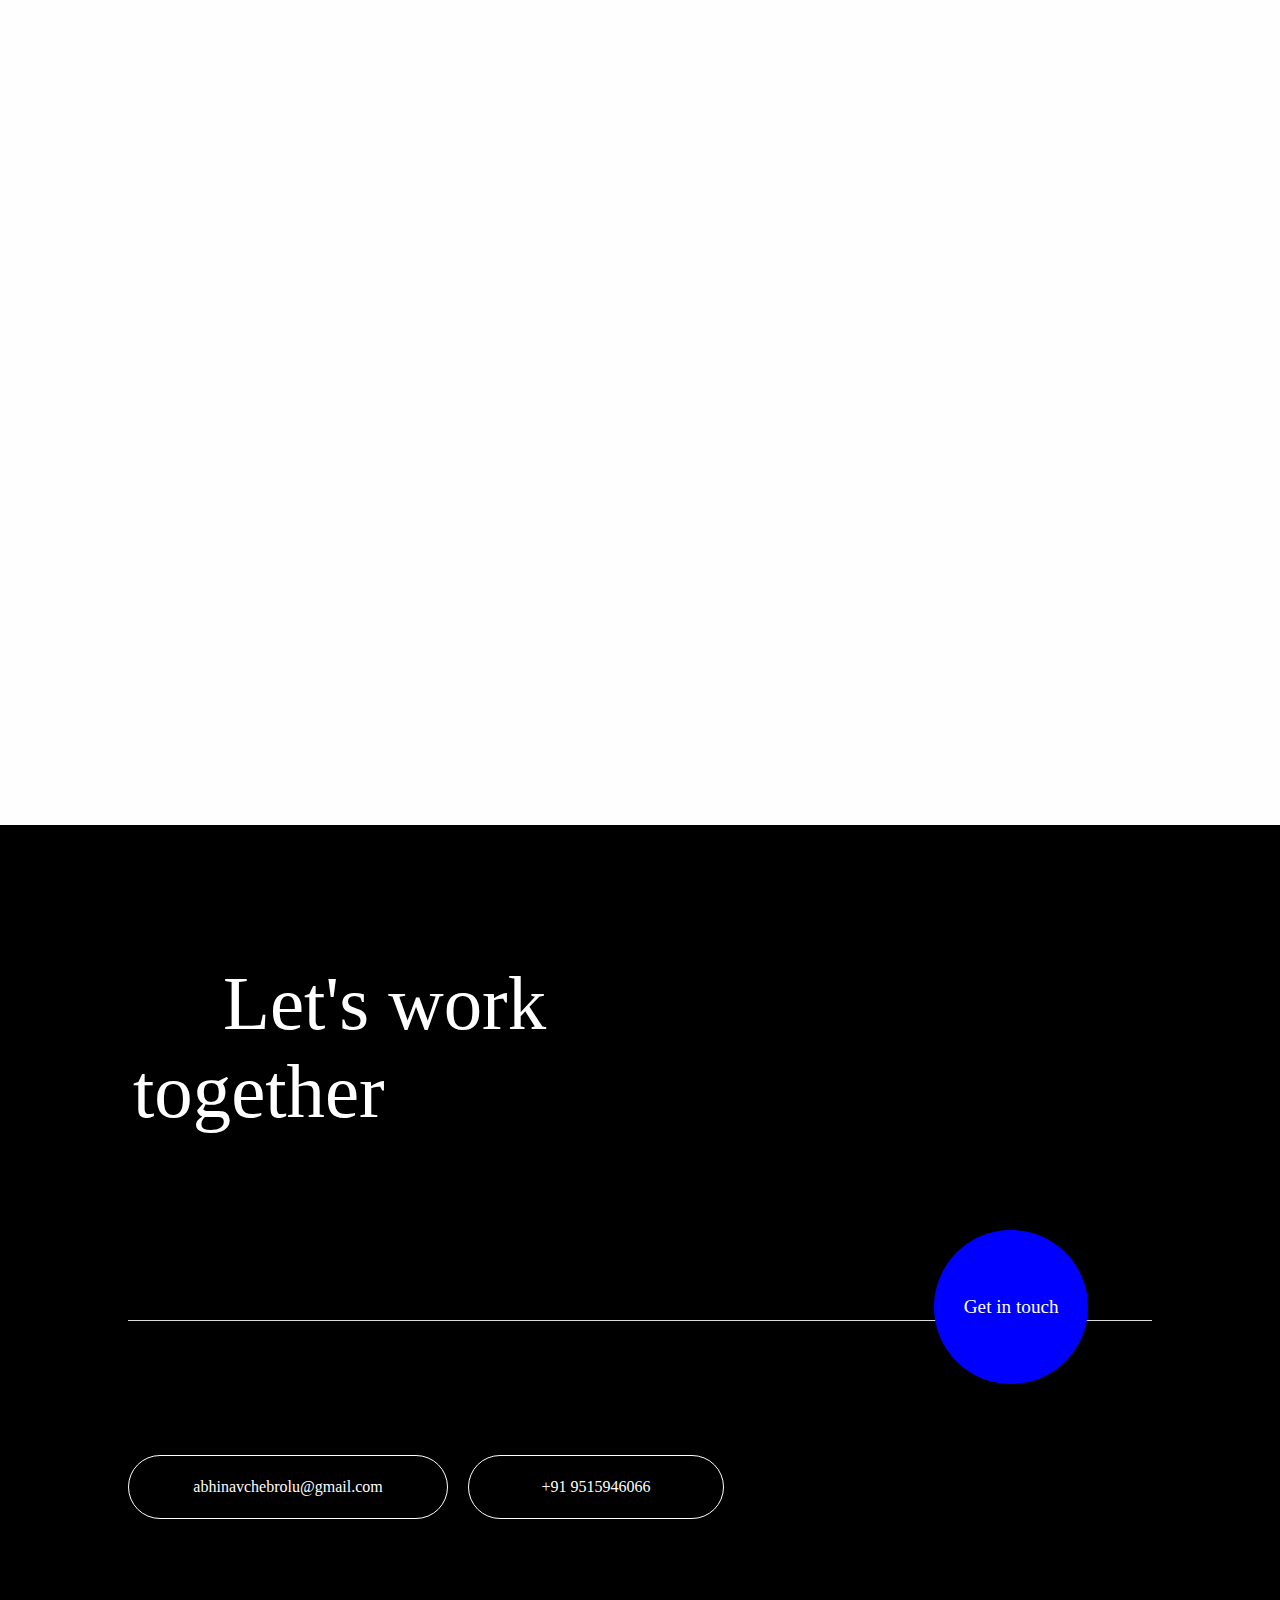
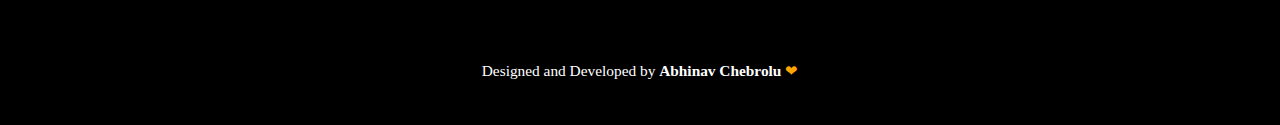
==== commit a90bcda0: "Add files via upload" ====
--- a/index.html
+++ b/index.html
@@ -292,6 +292,23 @@
                   <h3>Microsoft Azure Fundamentals (AZ-900)</h3>
                   <p>
                     Innovations With You
+                  </p>
+                </div>
+              </div>
+            </div>
+            <!-- Google Business Intelligence -->
+            <div class="flip-card">
+              <div class="flip-card-front">
+                <div class="inner1">
+                  <img src="assets/images/Badges/google-business-intelligence-certificate.png" class="icon" />
+                </div>
+              </div>
+              <div class="flip-card-back">
+                <div class="outer">
+                  <img src="assets/images/Badges/google-business-intelligence-certificate.png" class="icon" />
+                  <h3>Google Business Intelligence Professional Certificate</h3>
+                  <p>
+                    Analytical Intelligence
                   </p>
                 </div>
               </div>
--- a/style.css
+++ b/style.css
@@ -862,6 +862,11 @@
   .flip-card:nth-of-type(9) .flip-card-back {
     background-image: url(https://encrypted-tbn0.gstatic.com/images?q=tbn:ANd9GcQyI6W31ecbMc4ZbfCNRm2wzMlfPIeD4ZBYot3w2QmbvasbdbjboDXr92EPrnEFibnv_mY&usqp=CAU);
   }
+
+  .flip-card:nth-of-type(10) .flip-card-front,
+  .flip-card:nth-of-type(10) .flip-card-back {
+    background-image: url(https://e0.pxfuel.com/wallpapers/650/727/desktop-wallpaper-aesthetic-pink-cloud-aesthetic-pink-cloud-background-on-bat-aesthetic-pink-sky.jpg);
+  }
   
 
   .flip-card-front {
@@ -957,4 +962,4 @@
     color: #ffffff;
     font-size: 16px;
     line-height: 28px;
-  }
+  }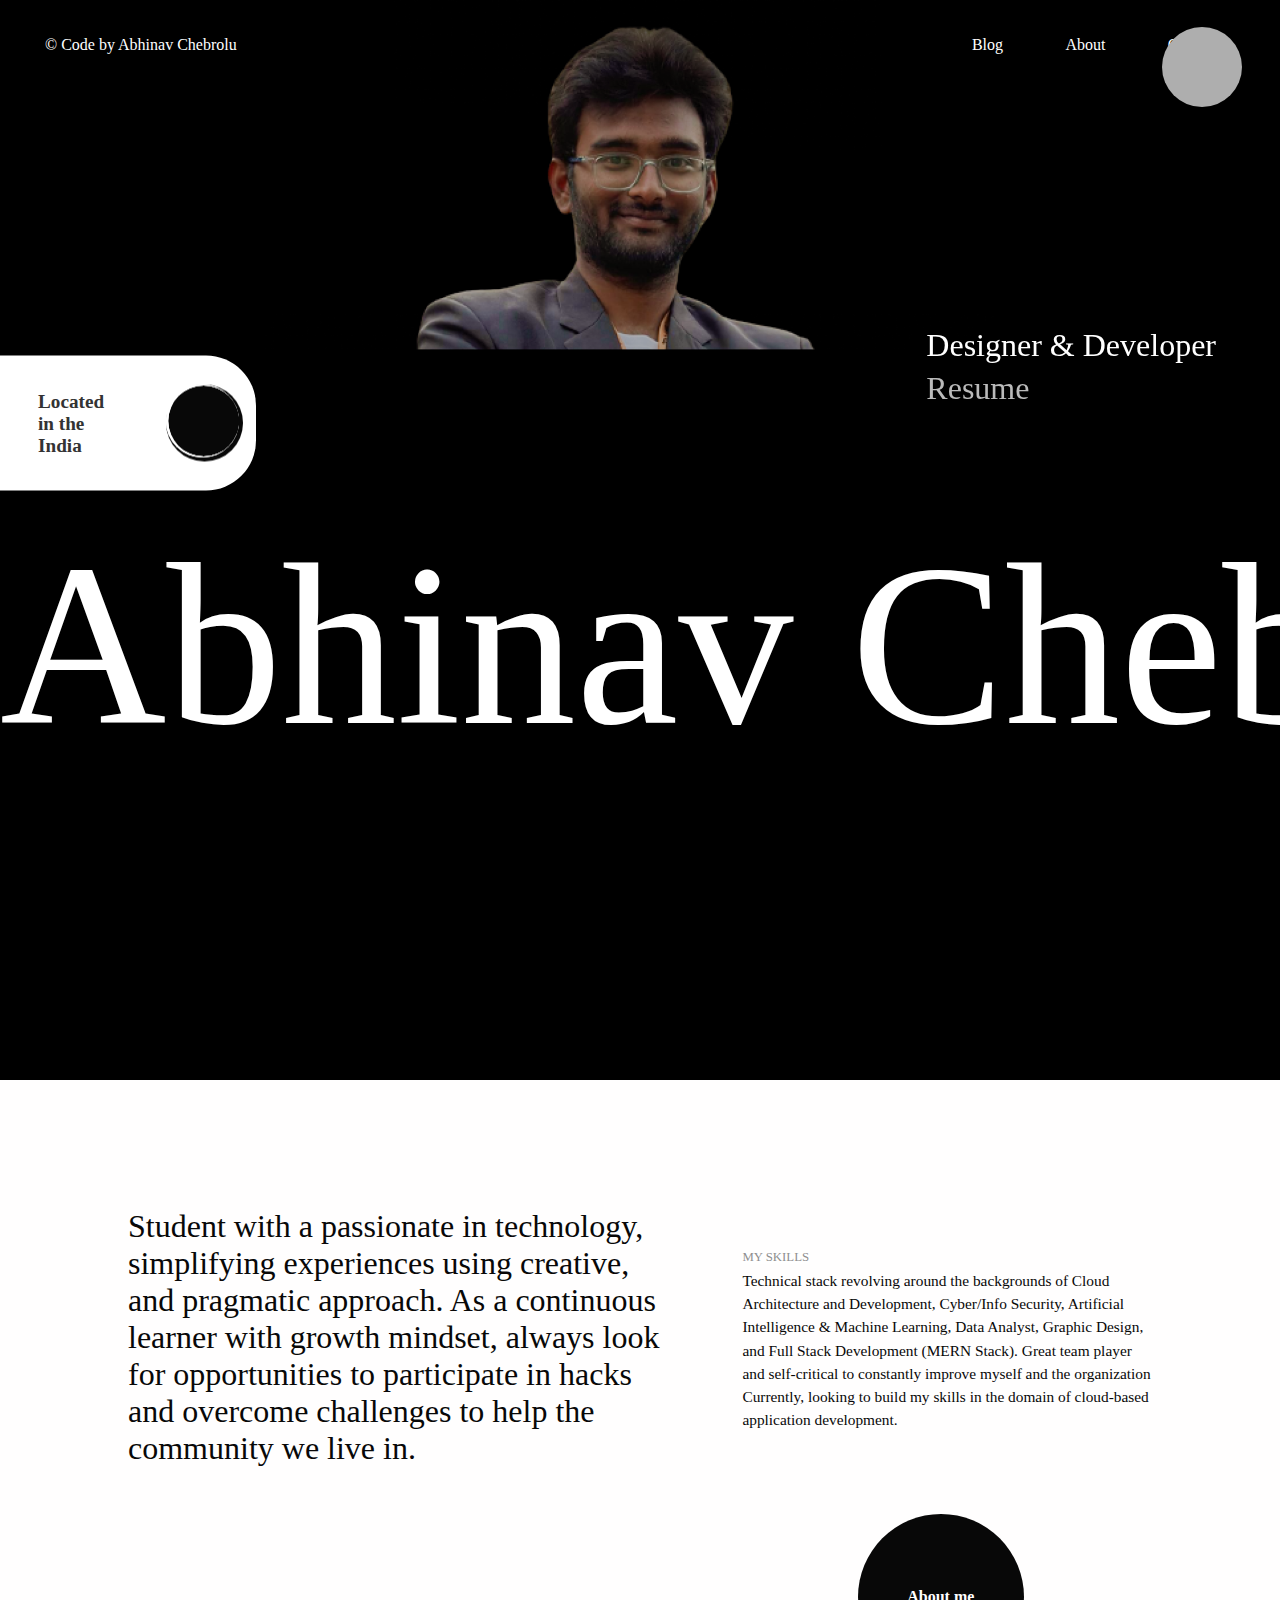
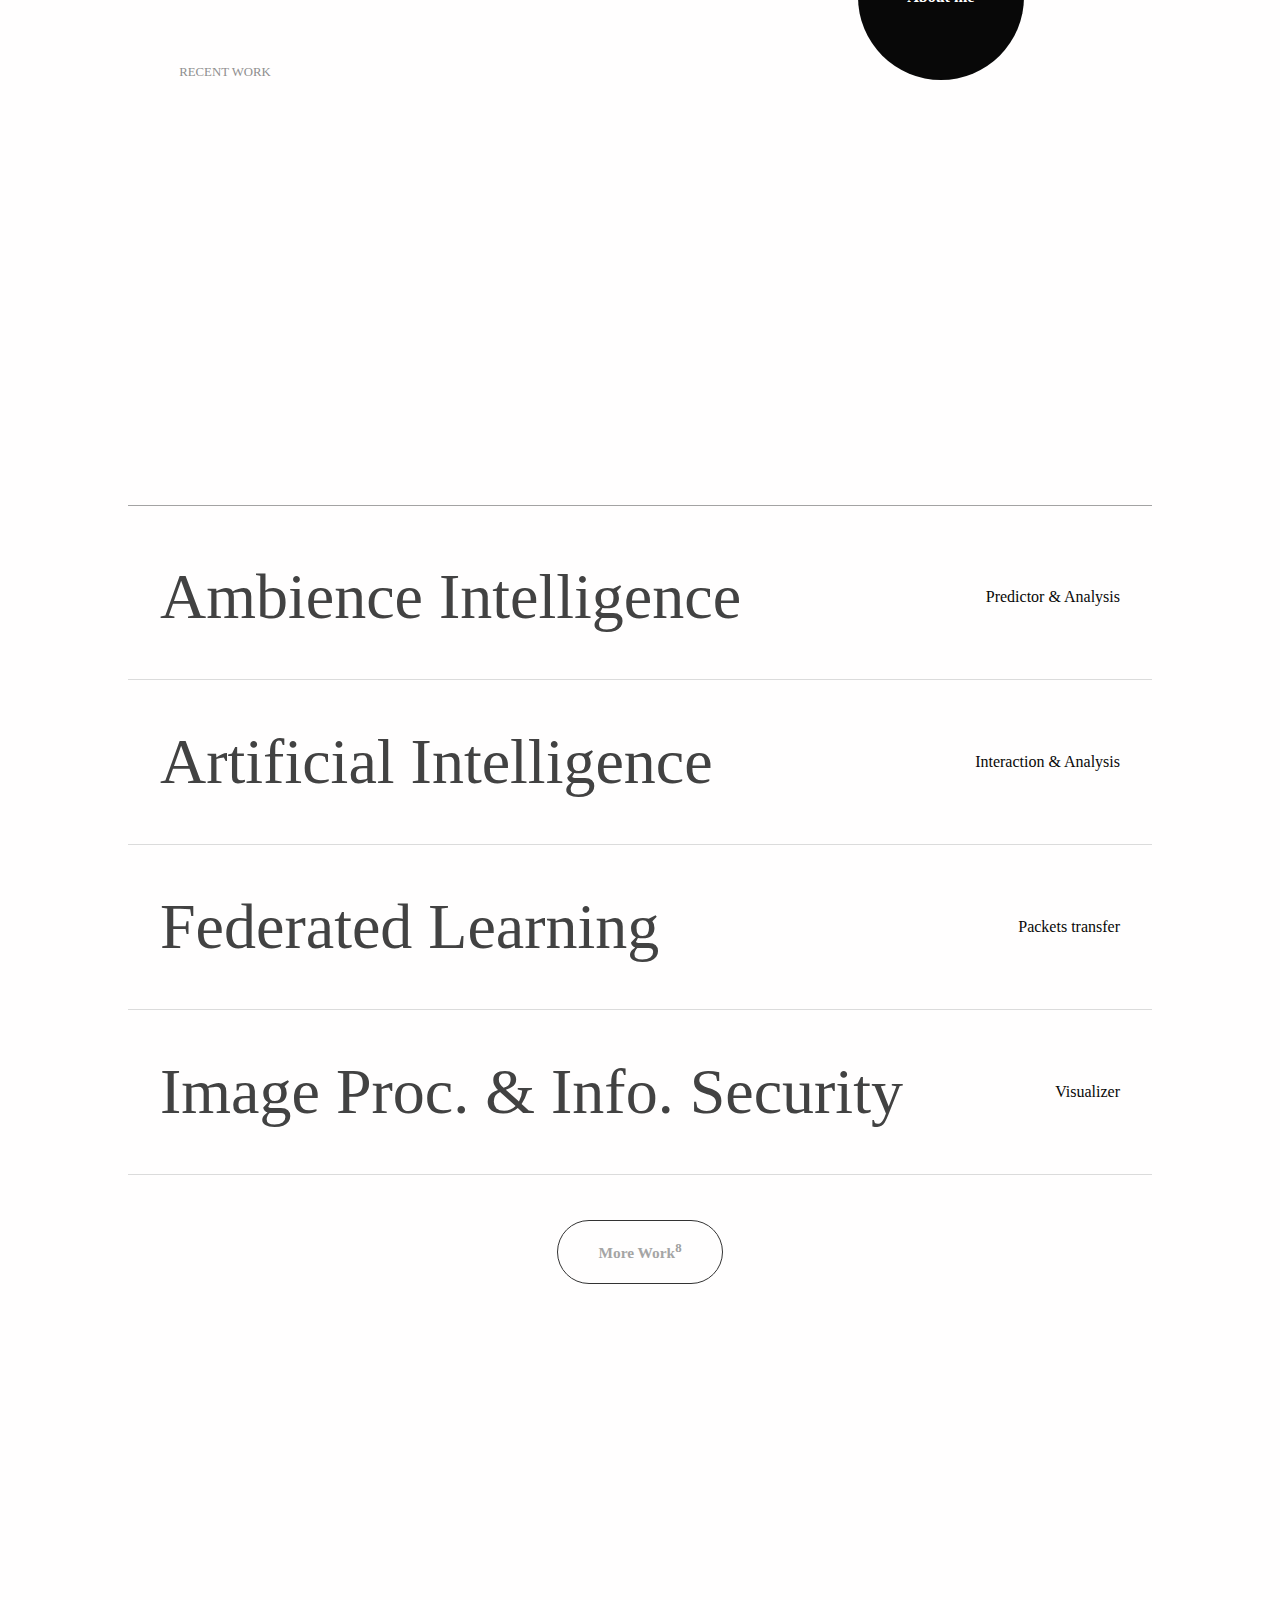
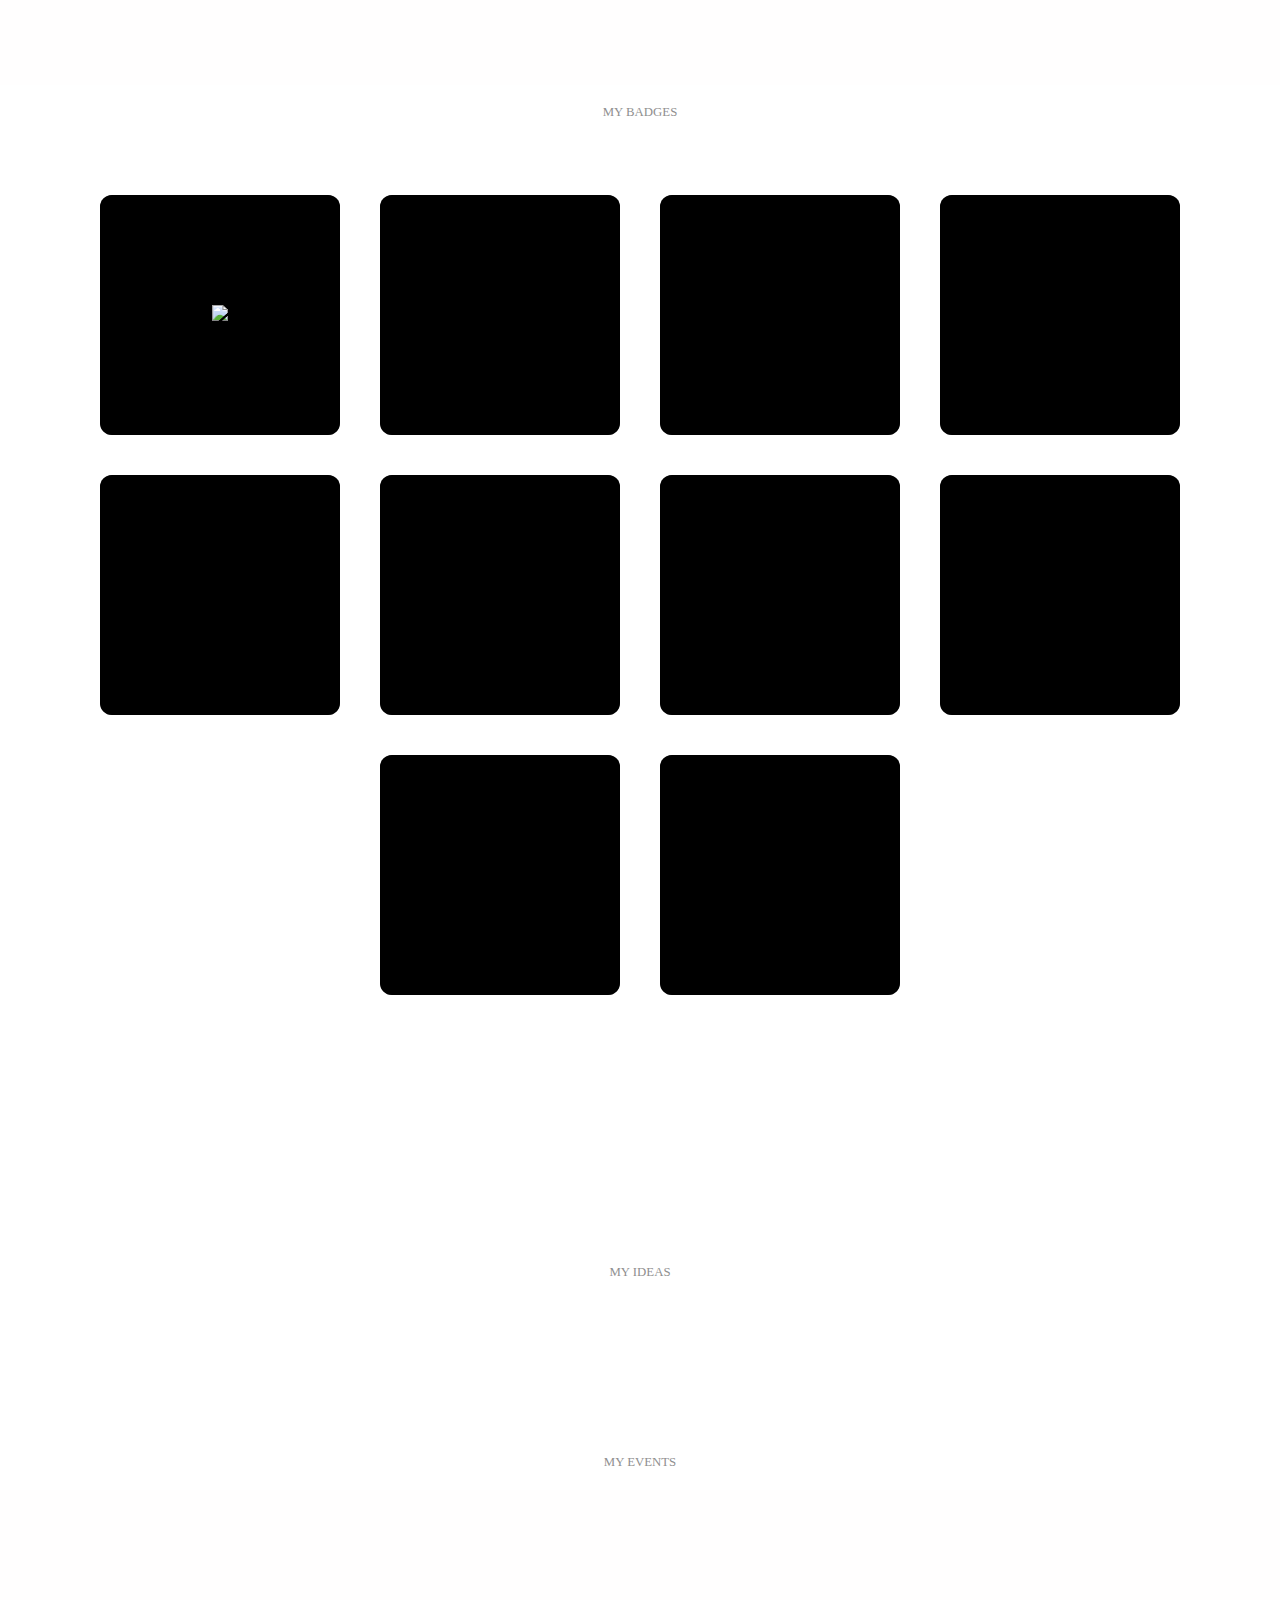
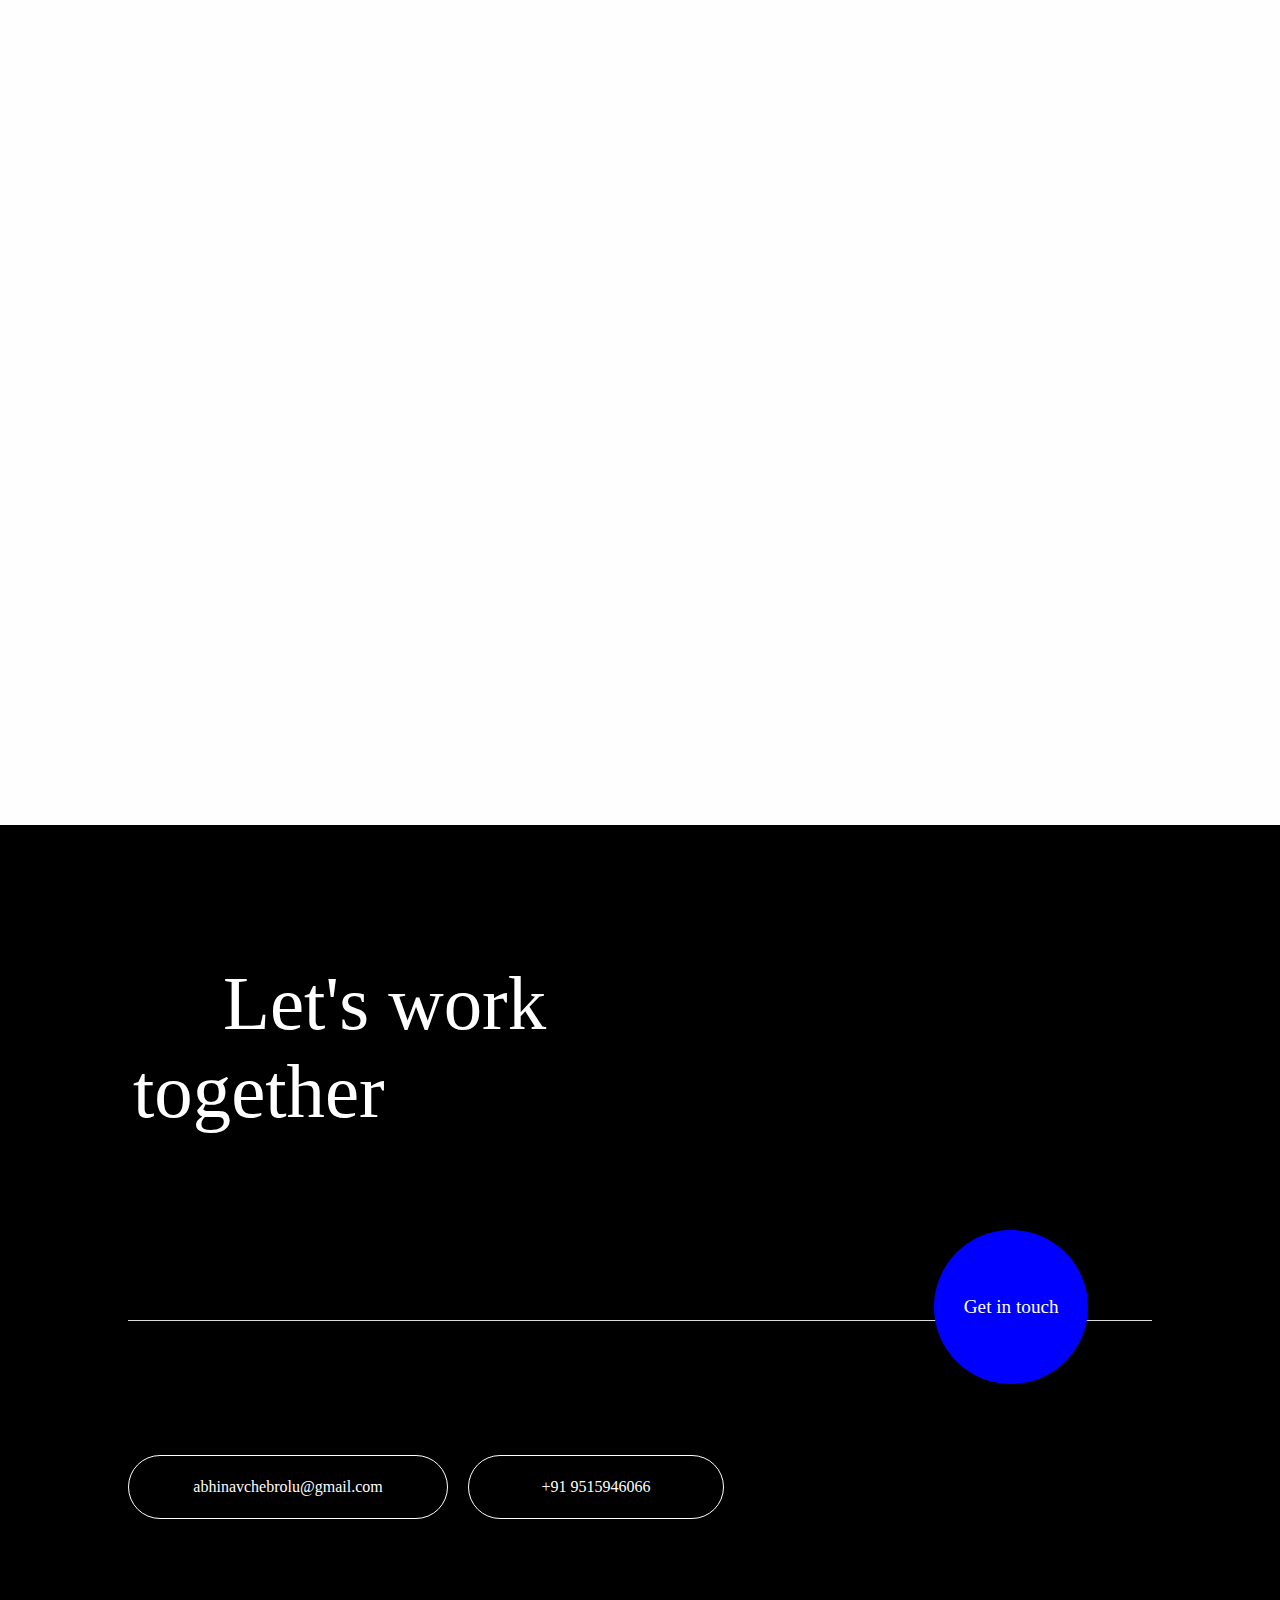
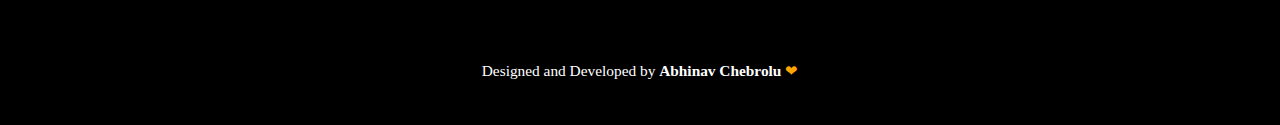
==== commit 0b4076c3: "Update index.html" ====
--- a/index.html
+++ b/index.html
@@ -421,10 +421,10 @@
             </div>
             <div id="buttons">
                 <div id="fleftbtn">
-                    <a href="#">abhinavchebrolu@gmail.com</a>
+                    <a href="mailto:abhinavchebrolu@gmail.com">abhinavchebrolu@gmail.com</a>
                 </div>
                 <div id="frightbtn">
-                    <a href="#">+91 9515946066</a>
+                    <a href="https://wa.me/+919515946066">+91 9515946066</a>
                 </div>
             </div>
             <div id="amarjeet">
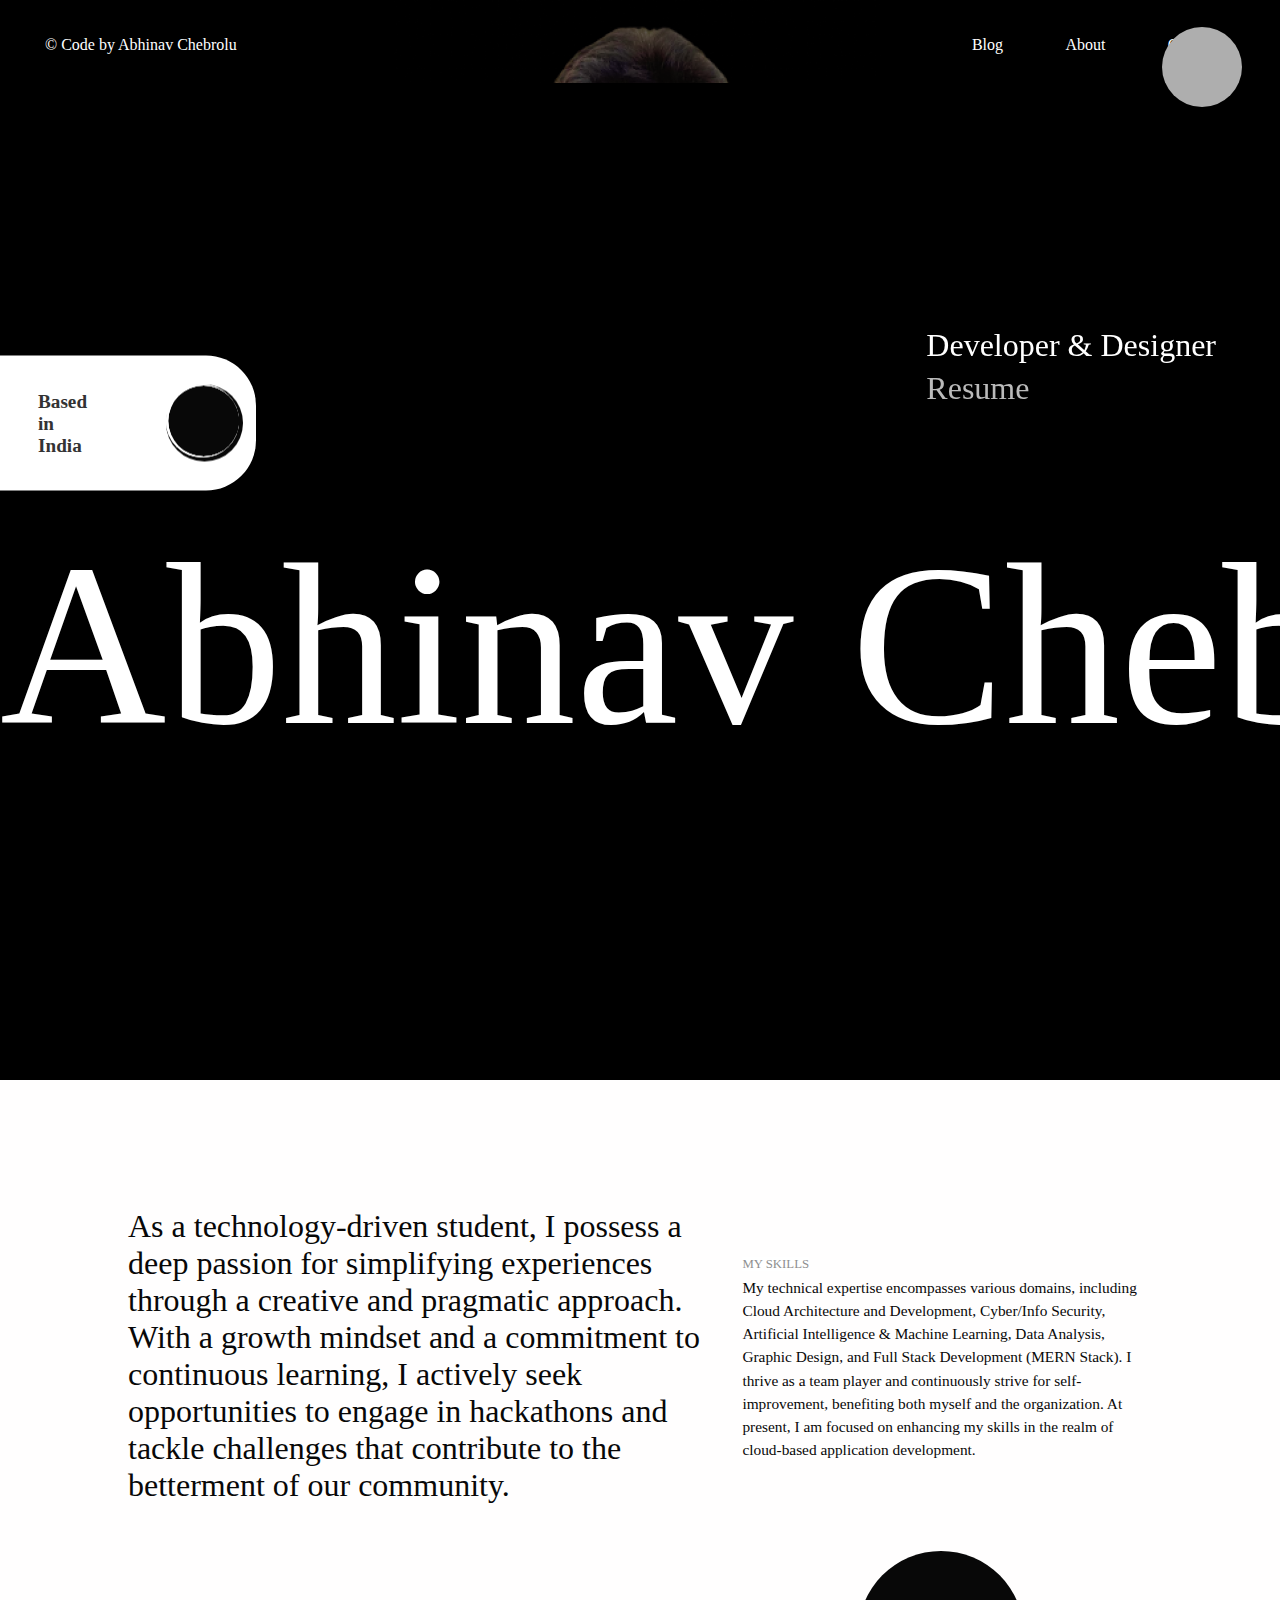
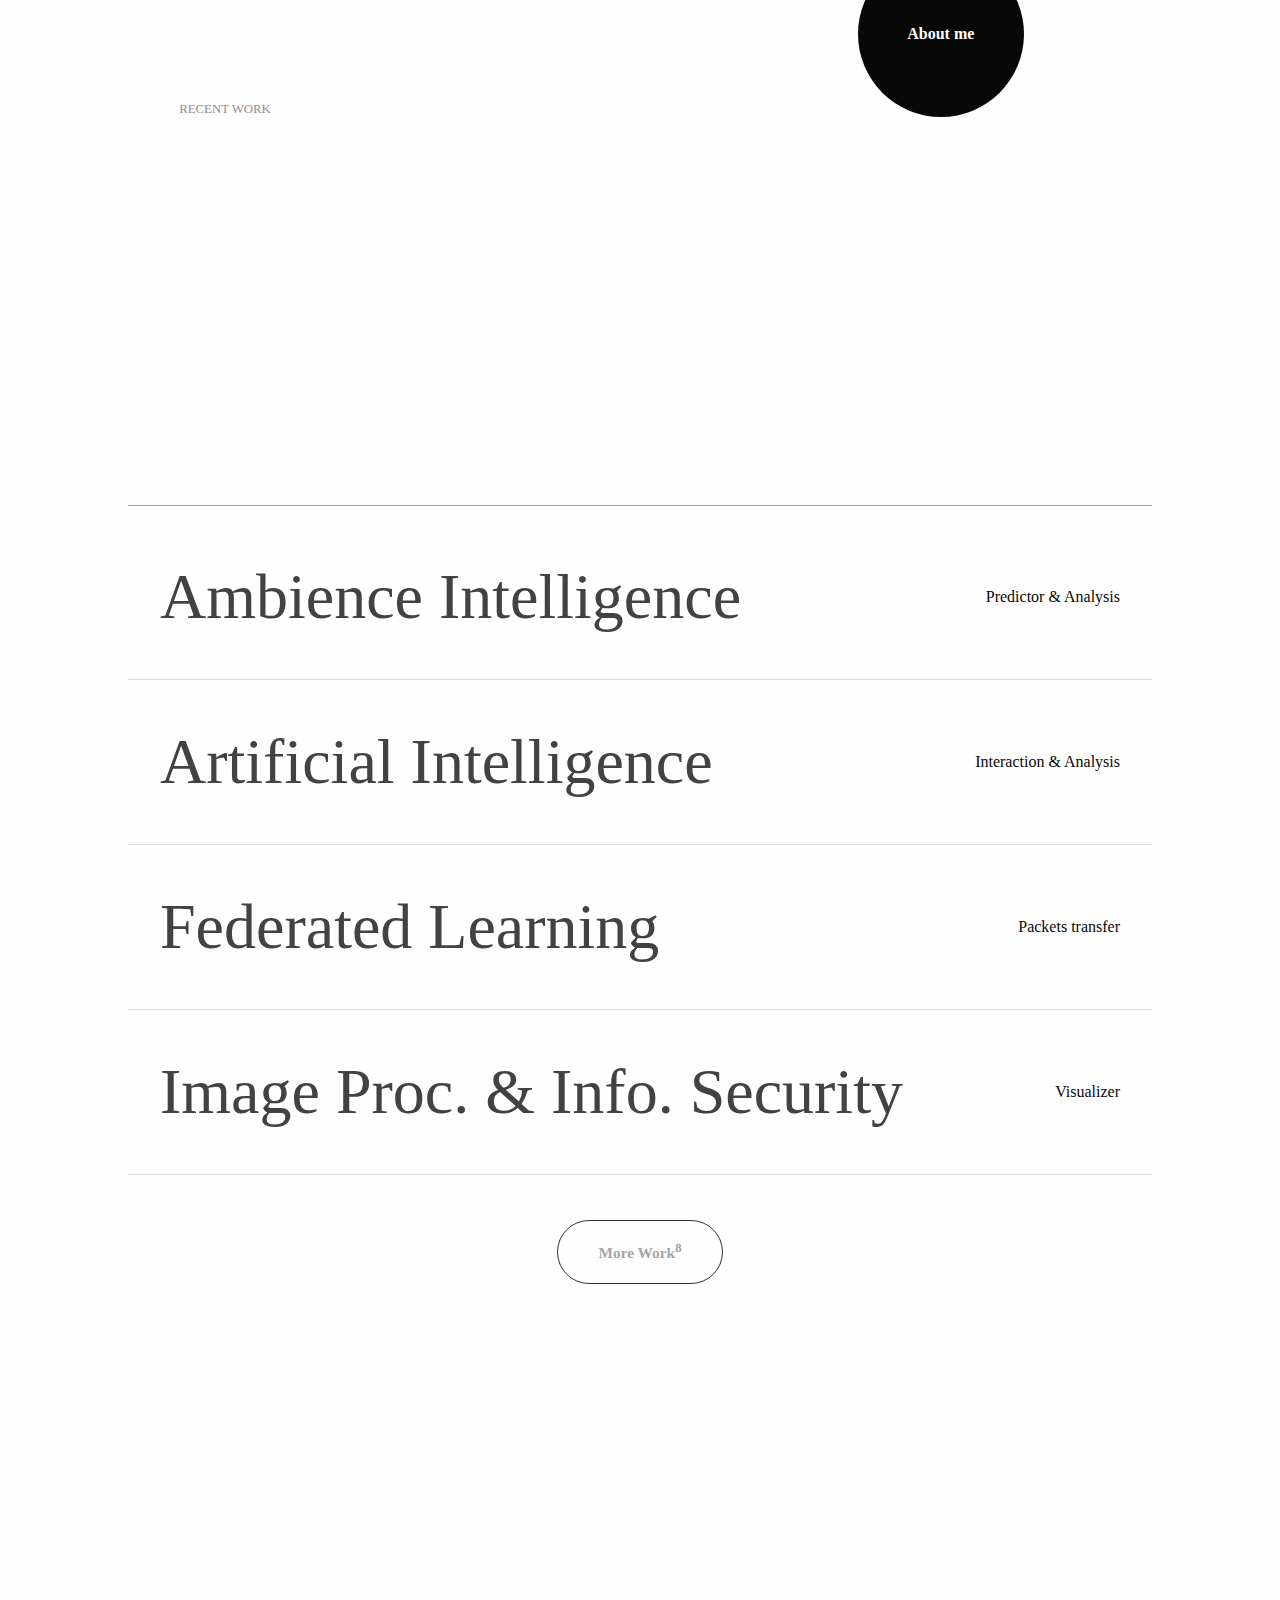
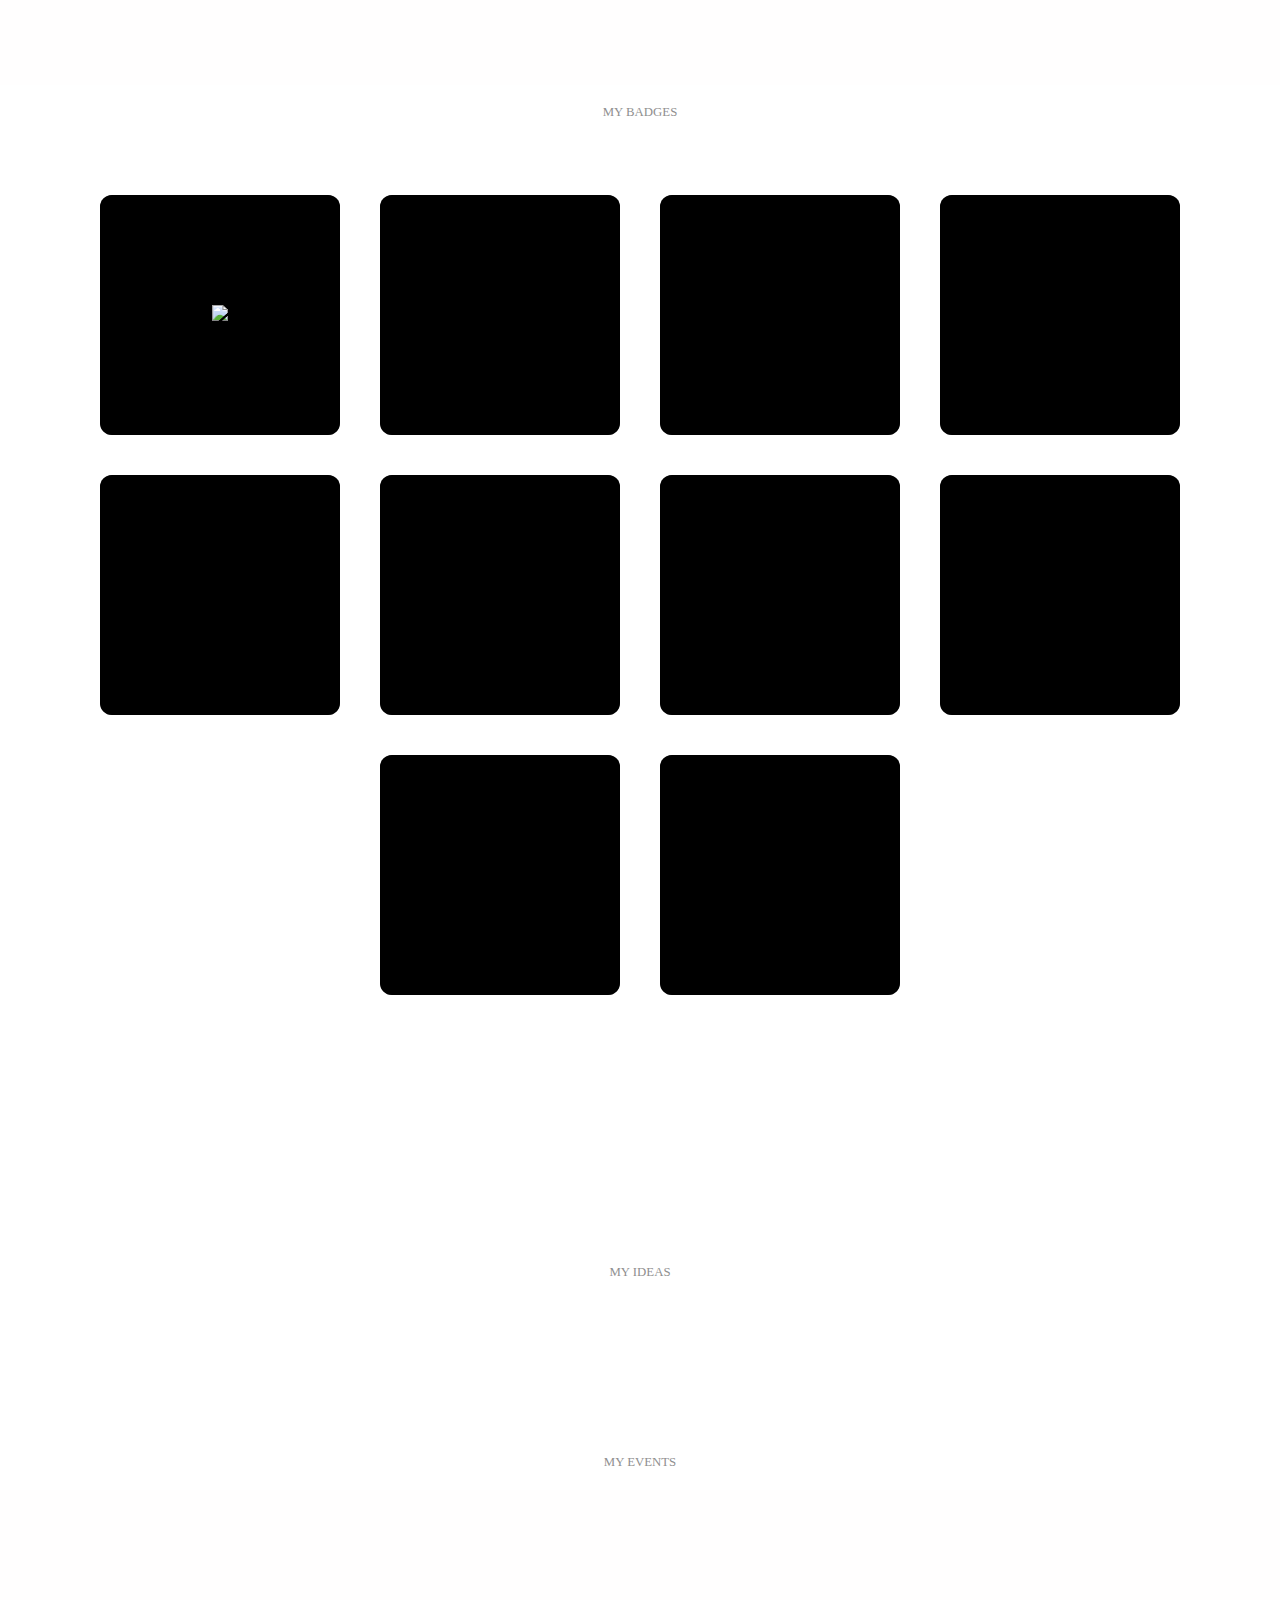
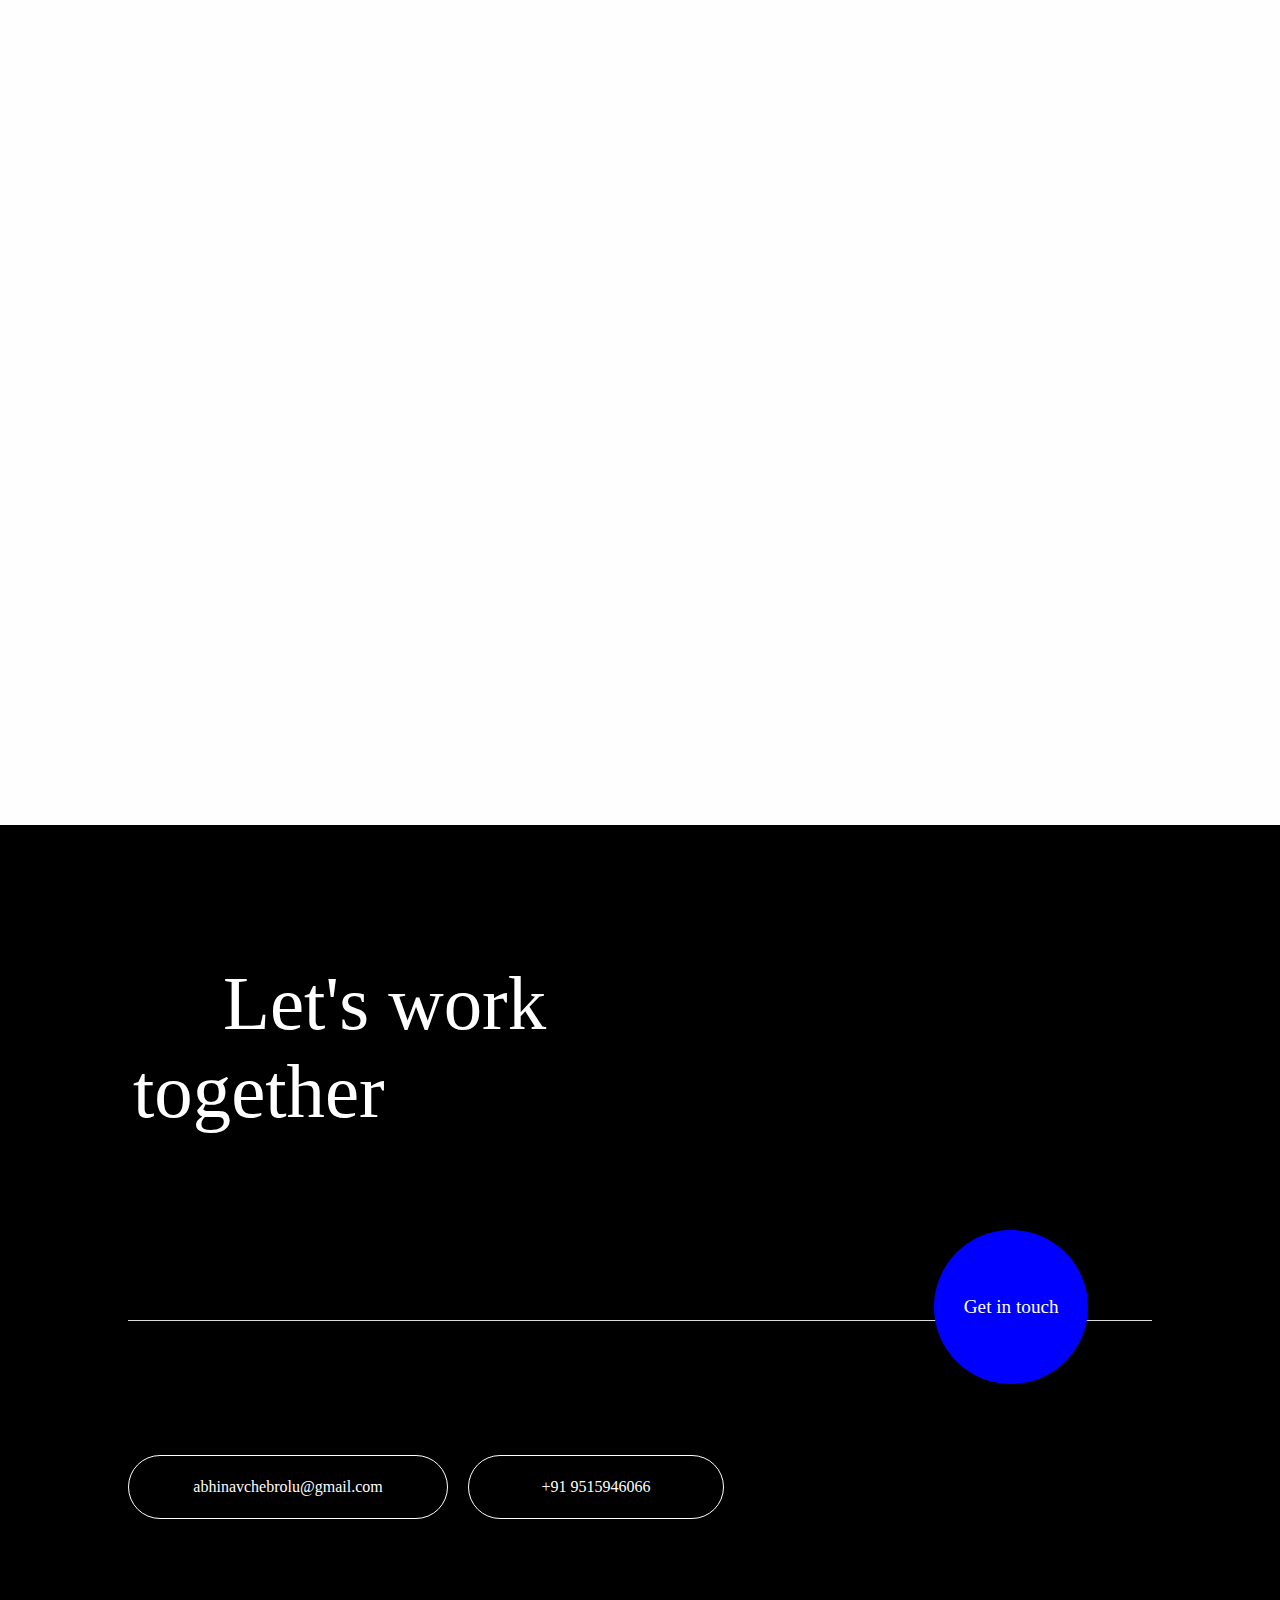
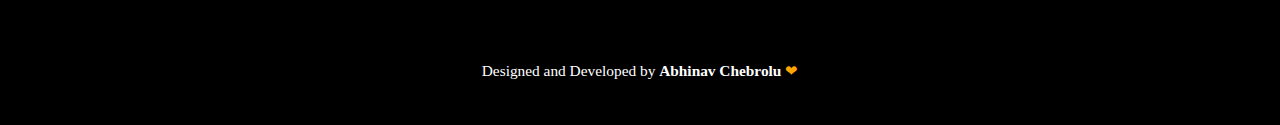
==== commit bd809975: "Update index.html" ====
--- a/index.html
+++ b/index.html
@@ -57,7 +57,7 @@
             </div>
             <div id="mainelements">
                 <div id="leftglobe">
-                    <h1>Located <br>in the<br>India</h1>
+                    <h1>Based <br>in<br>India</h1>
                     <div id="globec">
                         <div class="circle"></div>
                         <div class="circle"></div>
@@ -69,7 +69,7 @@
                 <div id="freelance">
                     <i class="ri-arrow-right-down-line"></i>
                     <!-- <h1>Freelance</h1> -->
-                    <h1>Designer & Developer</h1>
+                    <h1>Developer & Designer</h1>
                     <a href="https://abhinavchebrolu.co.in/Resume.pdf">Resume<i class="ri-arrow-right-up-line"></i>
                     </a>
                 </div>
@@ -80,17 +80,11 @@
         </div>
         <div id="one">
           <div id="helpingbrand">
-              <h1>Student with a passionate in technology, simplifying experiences using creative, <br>
-                and pragmatic approach. As a continuous learner with growth mindset, always look <br>
-                for opportunities to participate in hacks <br>
-                and overcome challenges to help the <br> community we live in.
+              <h1>As a technology-driven student, I possess a deep passion for simplifying experiences through a creative and pragmatic approach. With a growth mindset and a commitment to continuous learning, I actively seek opportunities to engage in hackathons and tackle challenges that contribute to the betterment of our community.
+
             </h1>
             
-            <p> <span>MY SKILLS</span><br>Technical stack revolving around the backgrounds of Cloud Architecture and Development,
-                Cyber/Info Security, Artificial Intelligence & Machine Learning, Data Analyst,
-                Graphic Design, and Full Stack Development (MERN Stack). Great team player and self-critical
-                 to constantly improve myself and the organization Currently, looking to build my skills in
-                 the domain of cloud-based application development.
+            <p> <span>MY SKILLS</span><br>My technical expertise encompasses various domains, including Cloud Architecture and Development, Cyber/Info Security, Artificial Intelligence & Machine Learning, Data Analysis, Graphic Design, and Full Stack Development (MERN Stack). I thrive as a team player and continuously strive for self-improvement, benefiting both myself and the organization. At present, I am focused on enhancing my skills in the realm of cloud-based application development.
             </p>
           </div>  
           <div id="recentworks">
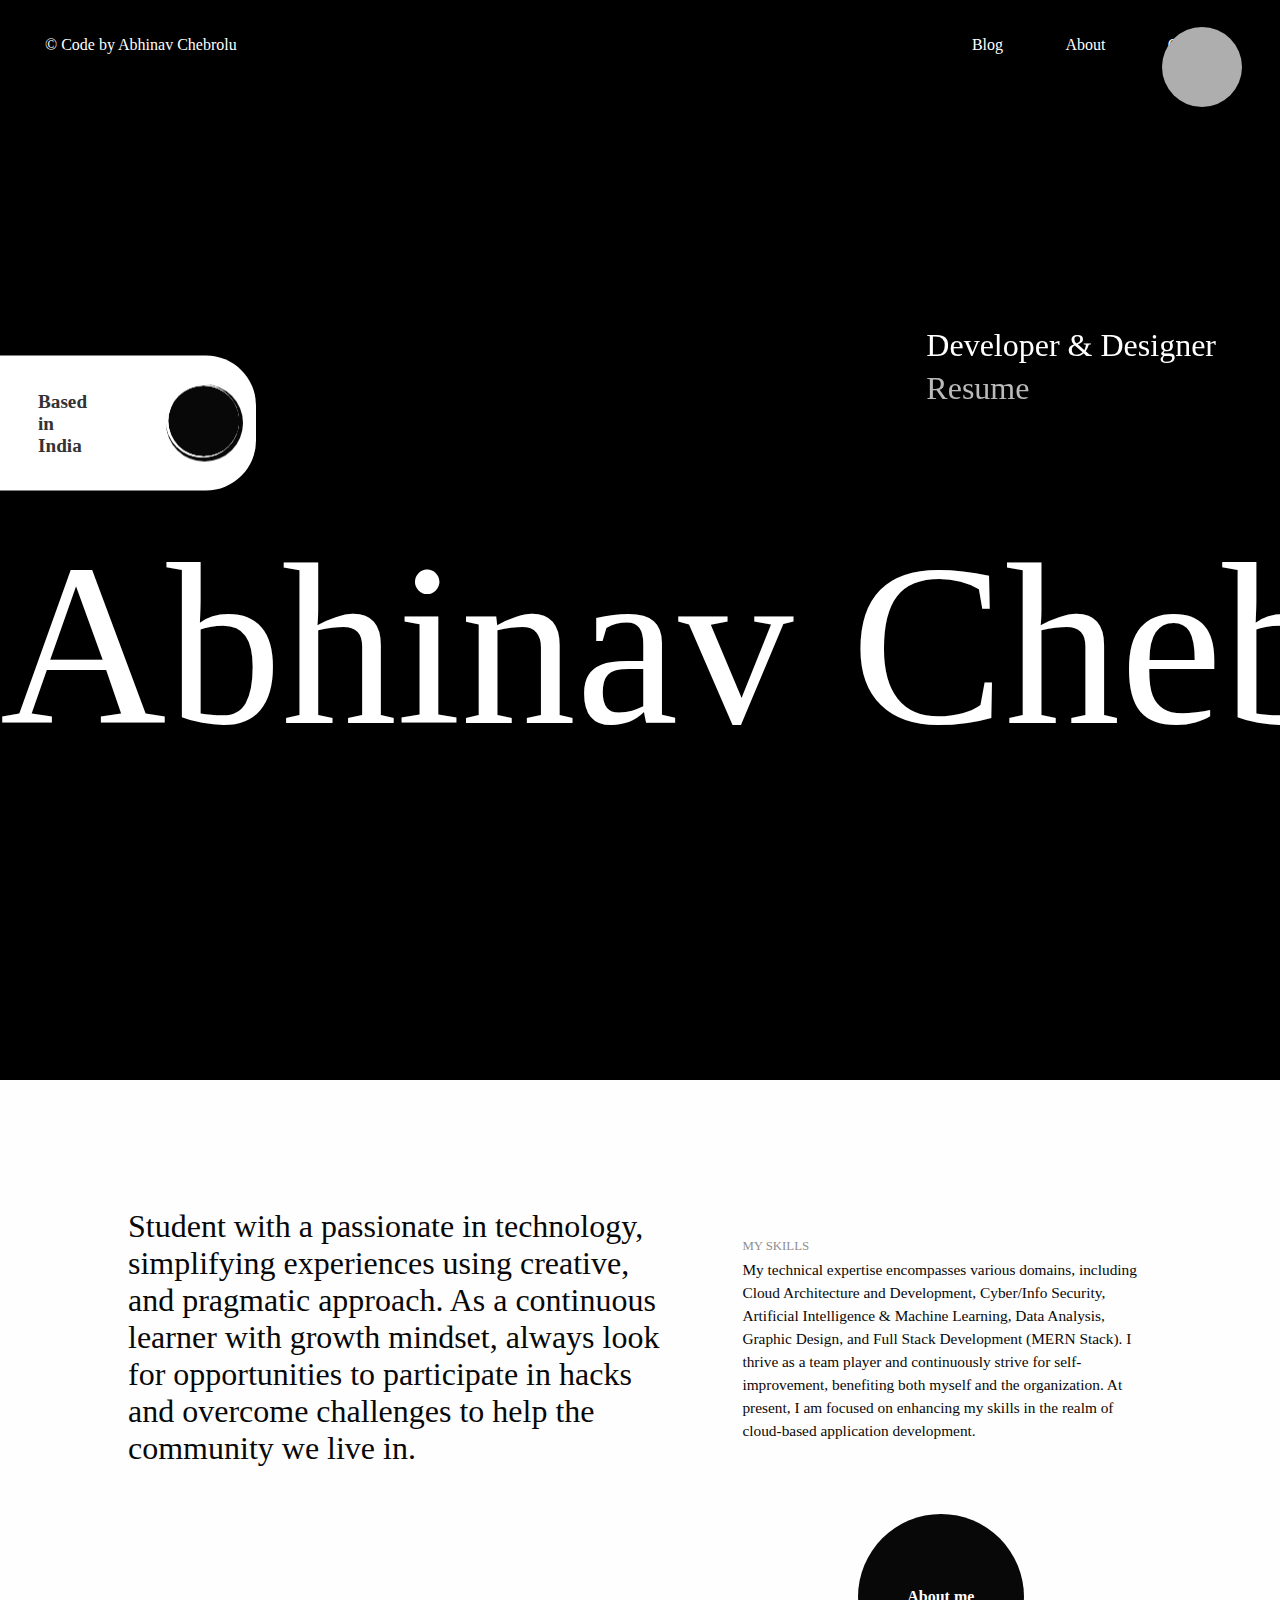
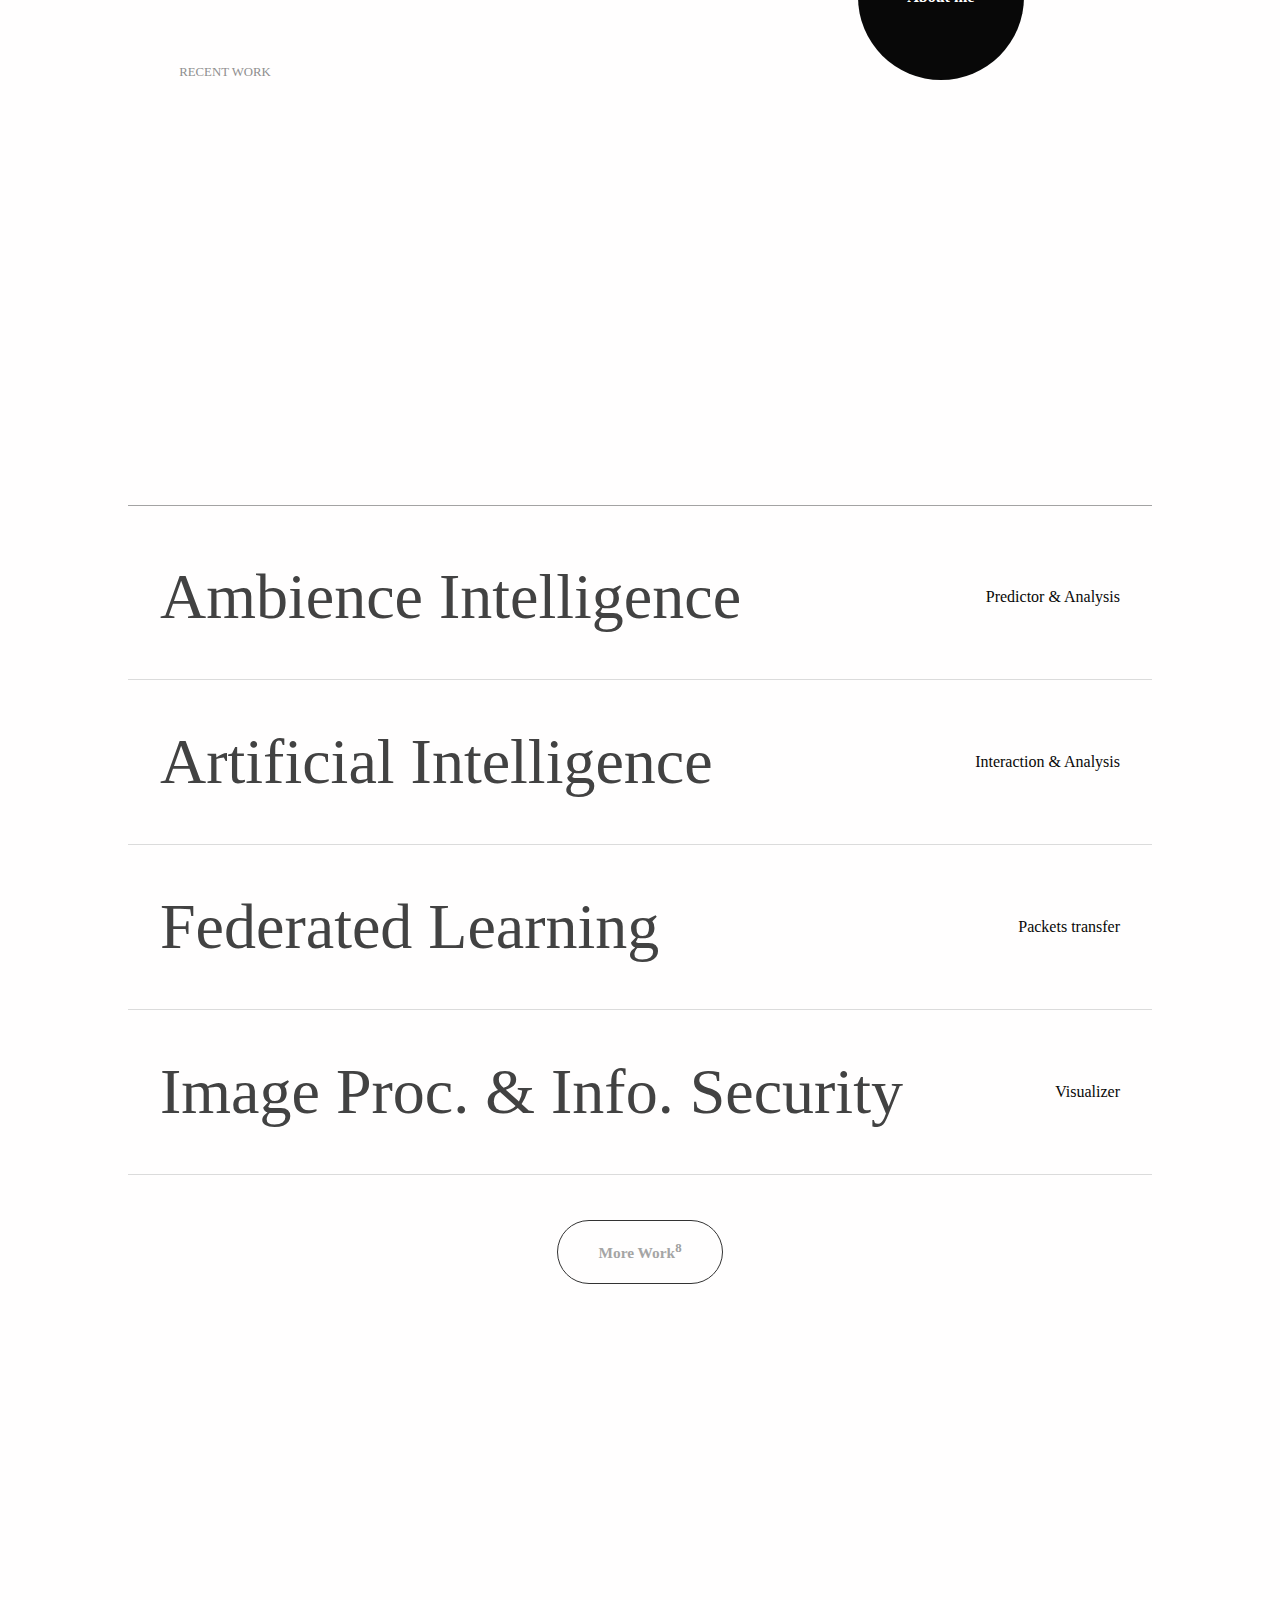
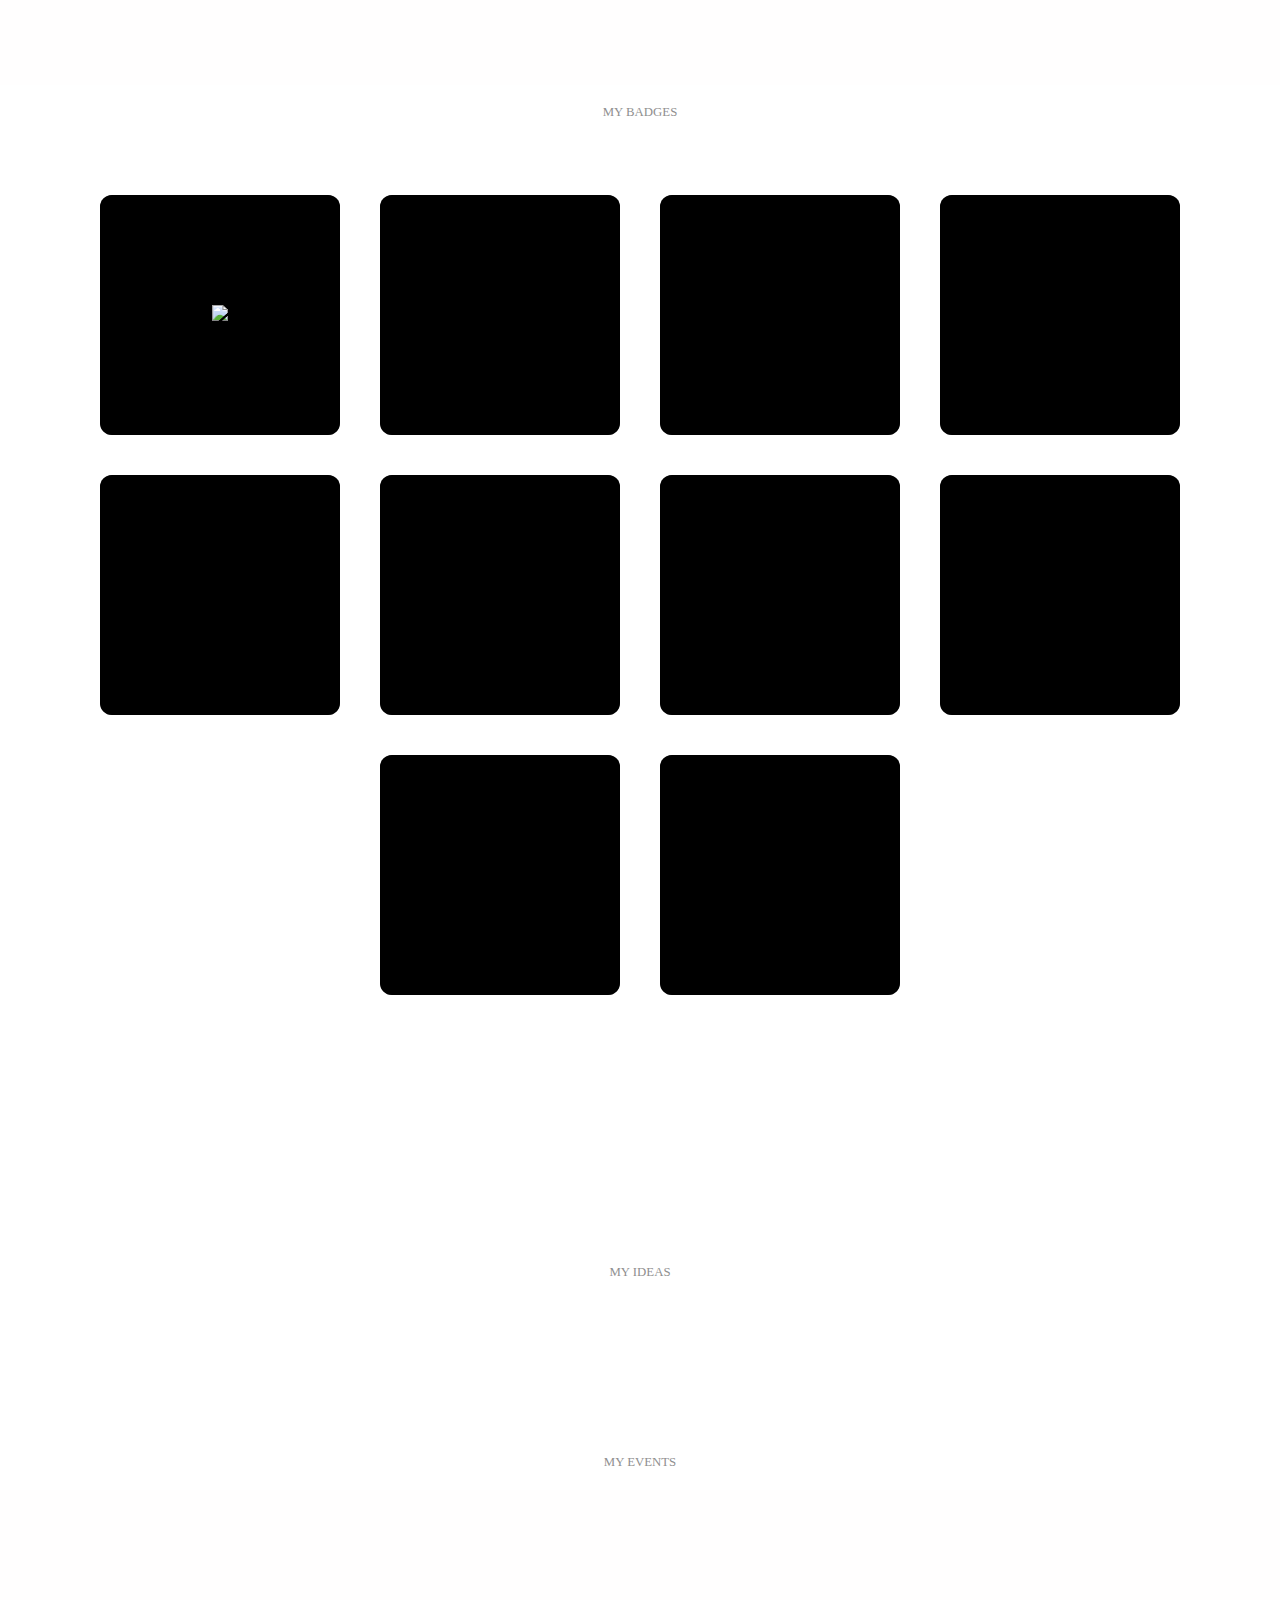
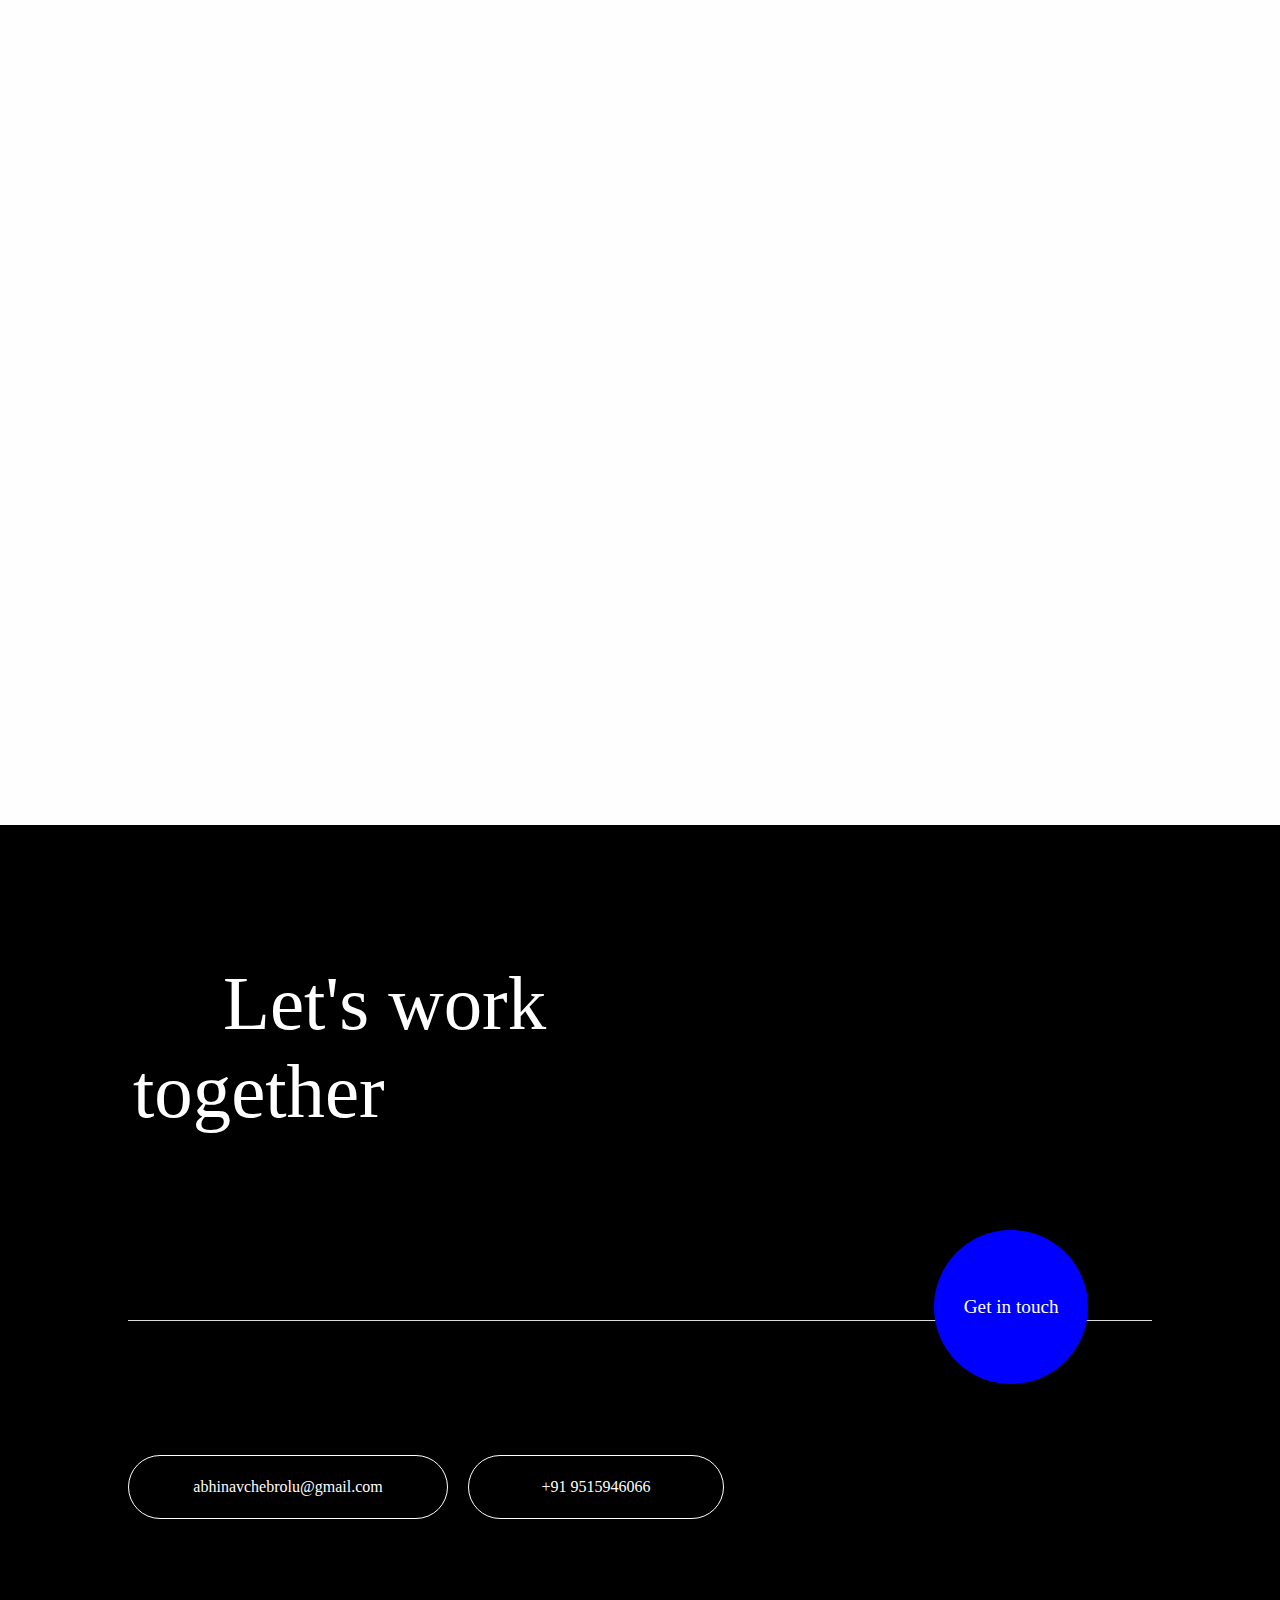
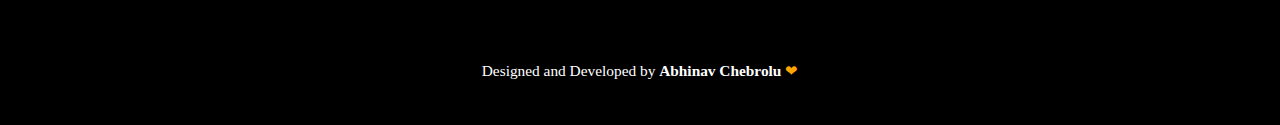
==== commit 4615303b: "Update index.html" ====
--- a/index.html
+++ b/index.html
@@ -80,11 +80,15 @@
         </div>
         <div id="one">
           <div id="helpingbrand">
-              <h1>As a technology-driven student, I possess a deep passion for simplifying experiences through a creative and pragmatic approach. With a growth mindset and a commitment to continuous learning, I actively seek opportunities to engage in hackathons and tackle challenges that contribute to the betterment of our community.
-
+              <h1>Student with a passionate in technology, simplifying experiences using creative, <br>
+                and pragmatic approach. As a continuous learner with growth mindset, always look <br>
+                for opportunities to participate in hacks <br>
+                and overcome challenges to help the <br> community we live in.
             </h1>
             
-            <p> <span>MY SKILLS</span><br>My technical expertise encompasses various domains, including Cloud Architecture and Development, Cyber/Info Security, Artificial Intelligence & Machine Learning, Data Analysis, Graphic Design, and Full Stack Development (MERN Stack). I thrive as a team player and continuously strive for self-improvement, benefiting both myself and the organization. At present, I am focused on enhancing my skills in the realm of cloud-based application development.
+            <p> <span>MY SKILLS</span><br>My technical expertise encompasses various domains, including Cloud Architecture and Development, Cyber/Info Security, Artificial Intelligence & Machine Learning, Data Analysis, Graphic Design, and Full Stack Development (MERN Stack). I thrive as a team player and continuously strive for self-improvement, benefiting both myself and the organization. At present, I am focused on enhancing my skills in the realm of cloud-based application development.
+
+
             </p>
           </div>  
           <div id="recentworks">
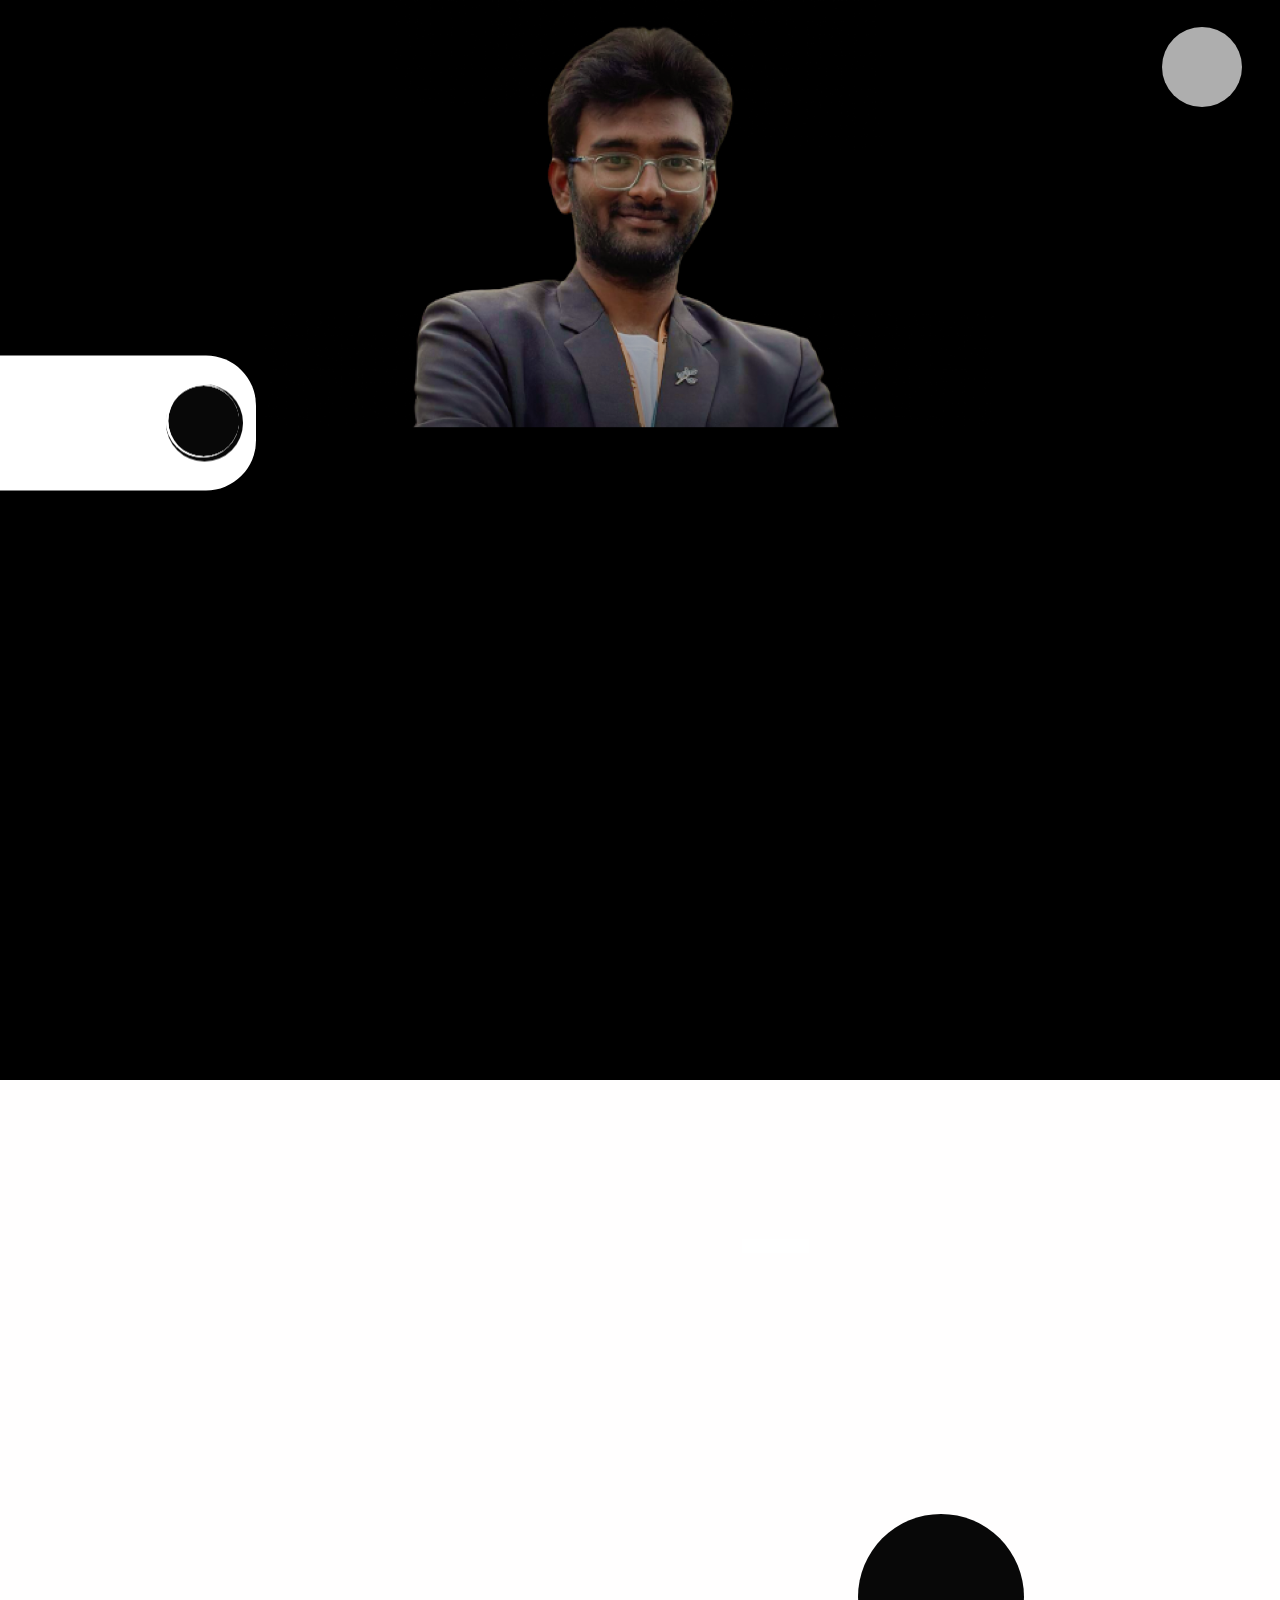
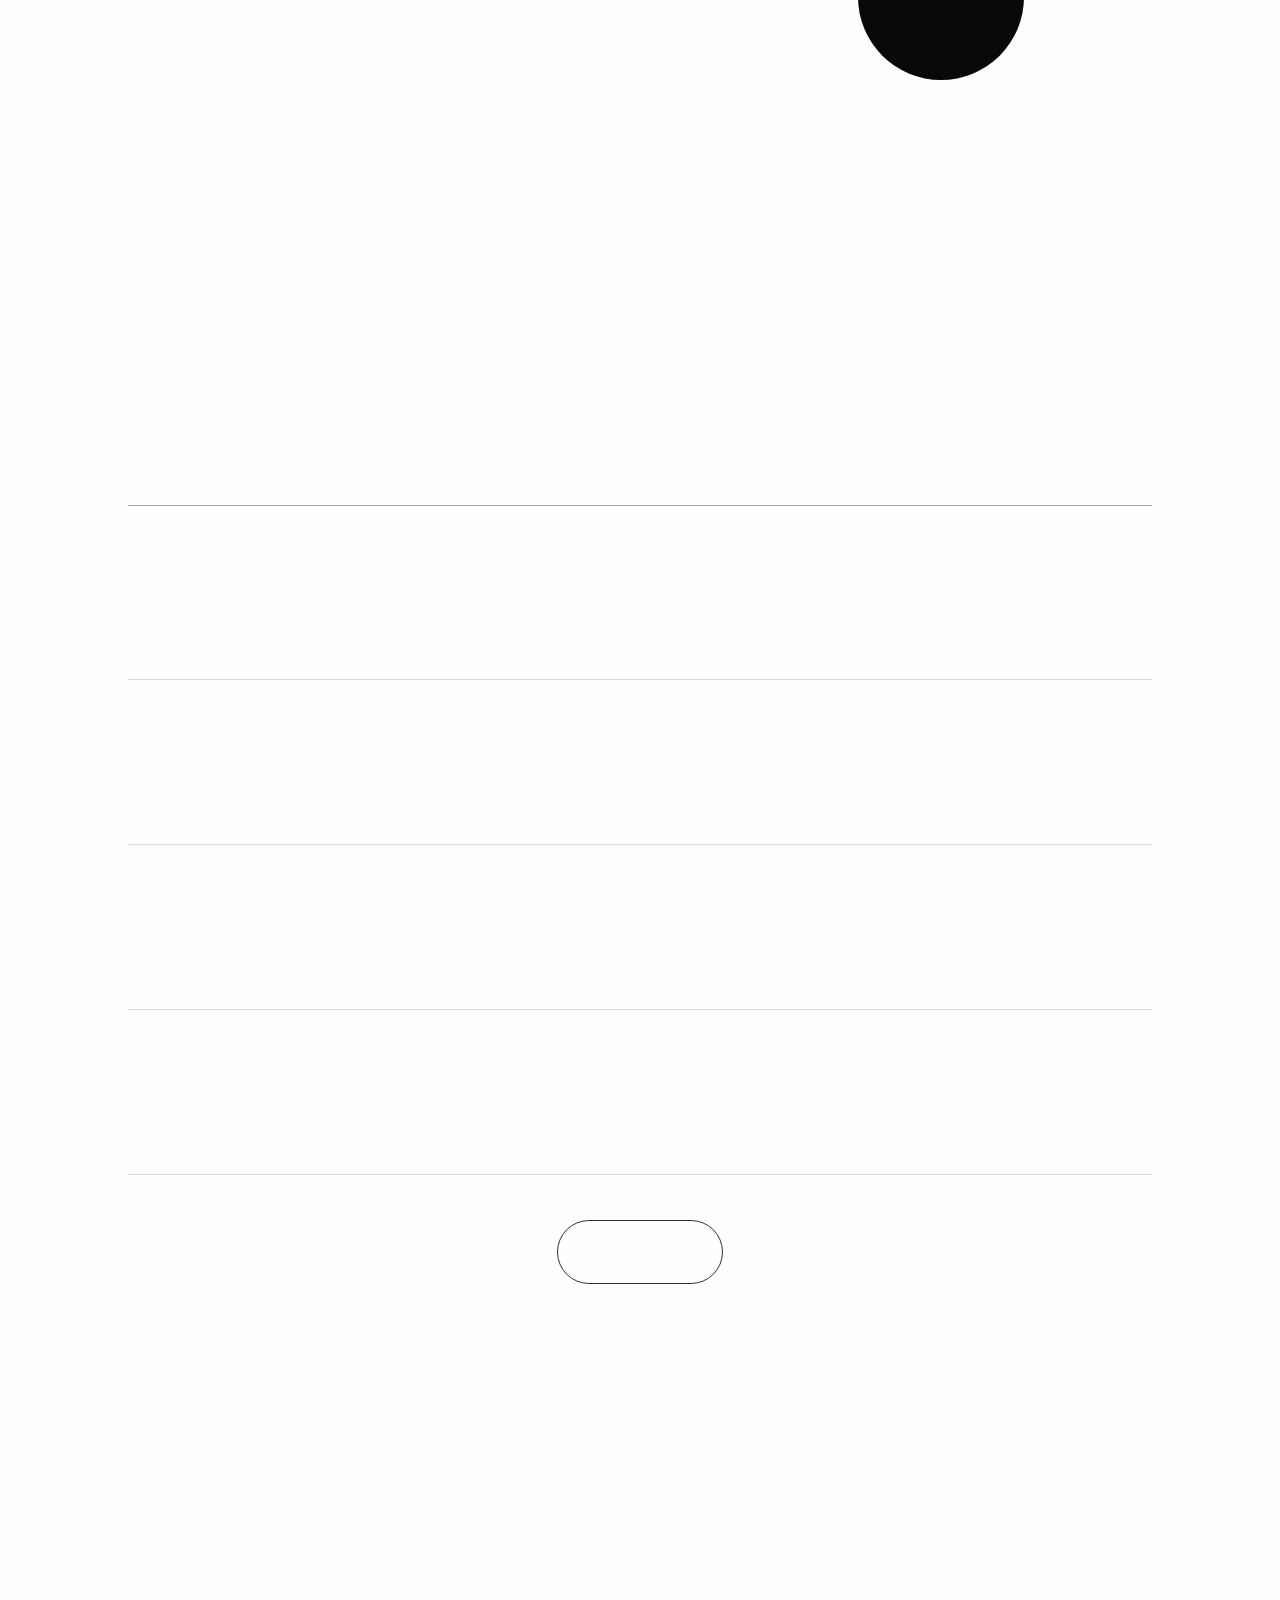
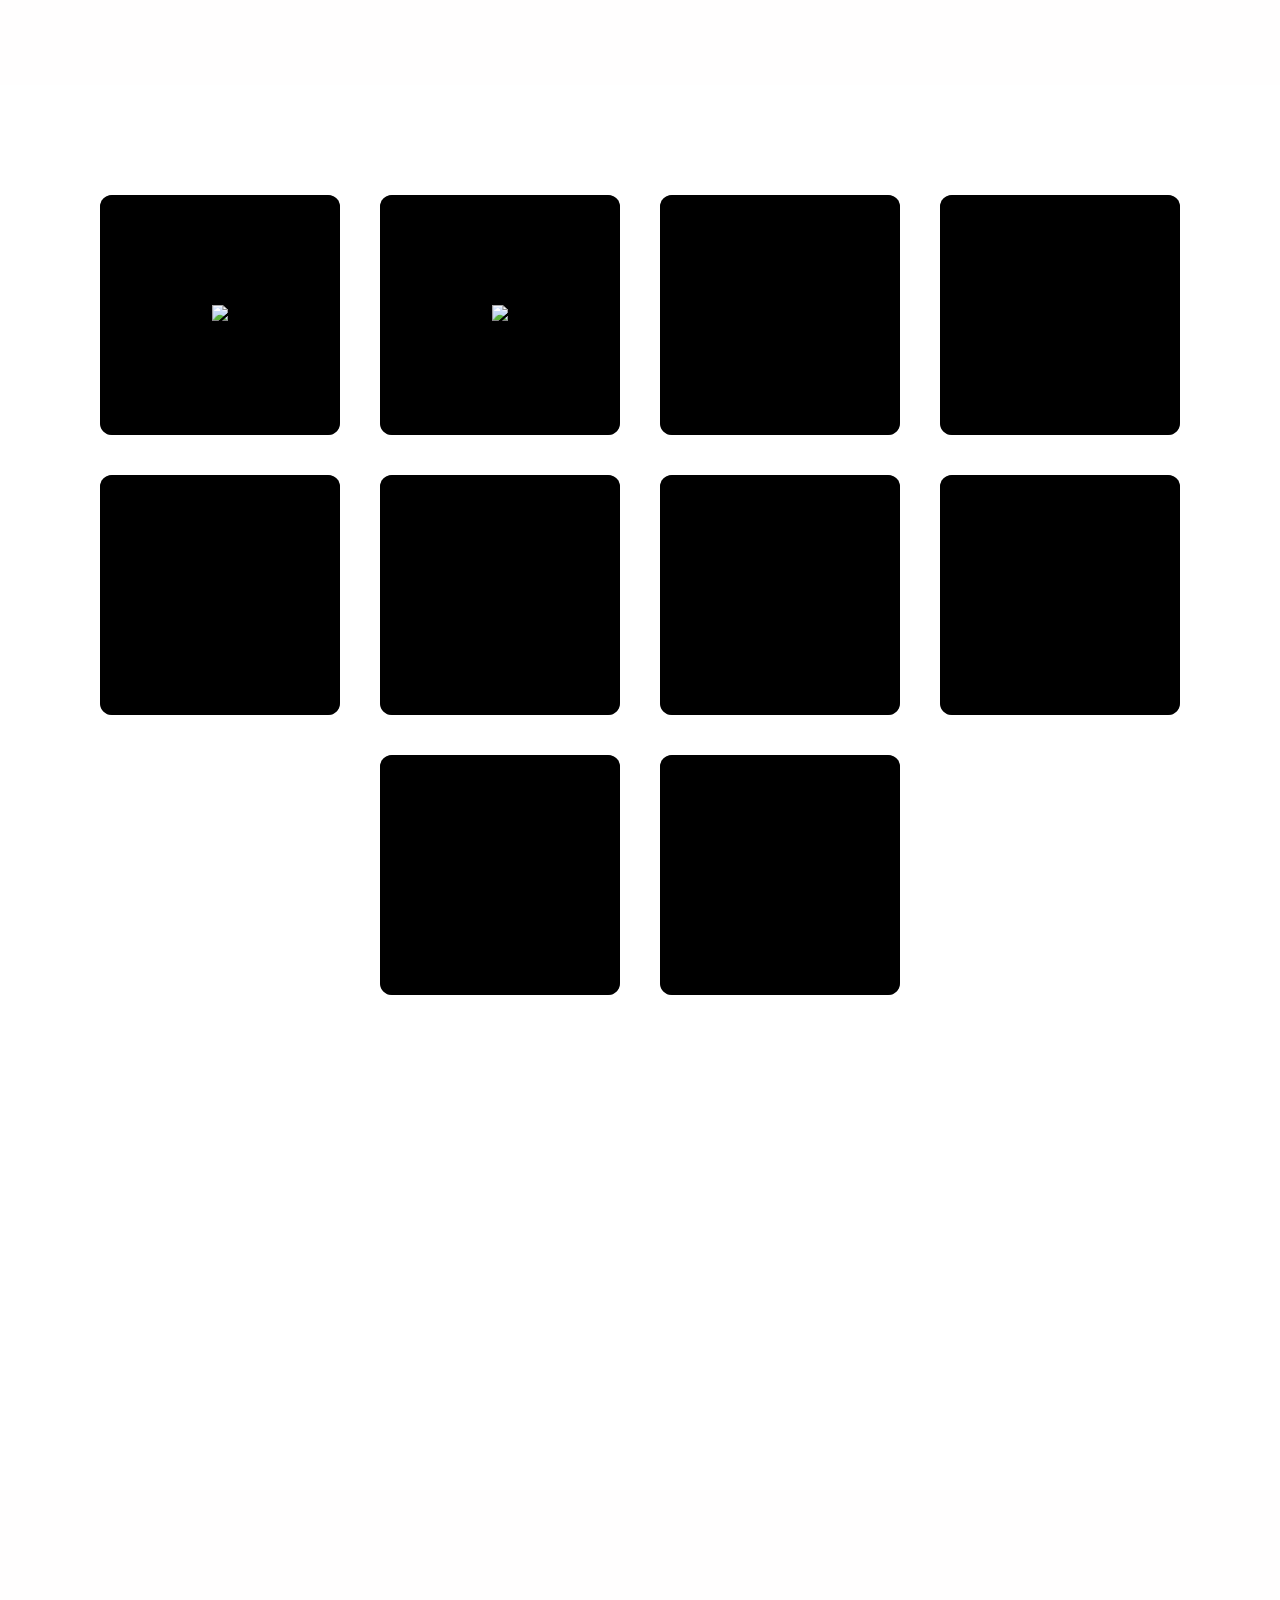
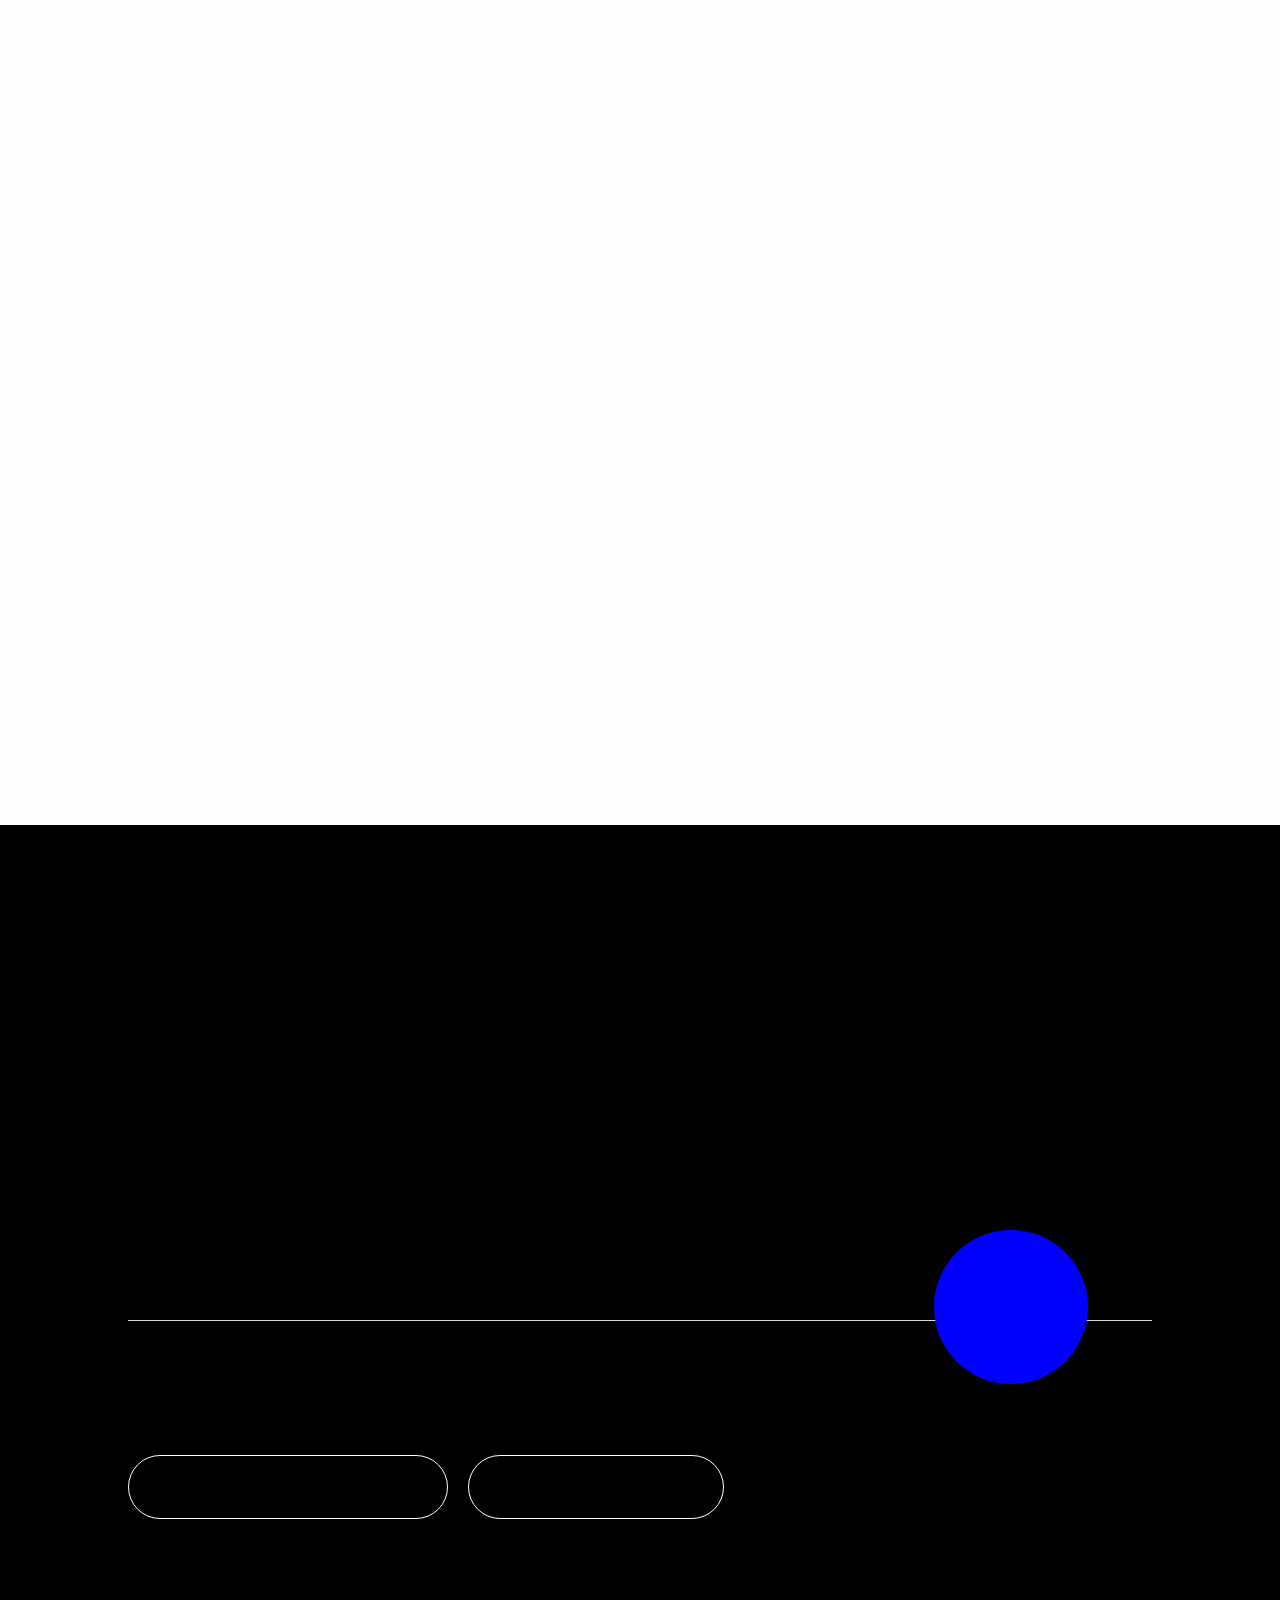
==== commit b0d48096: "Update index.html" ====
--- a/index.html
+++ b/index.html
@@ -434,6 +434,7 @@
 
     <script src="https://cdnjs.cloudflare.com/ajax/libs/gsap/3.10.4/gsap.min.js" integrity="sha512-VEBjfxWUOyzl0bAwh4gdLEaQyDYPvLrZql3pw1ifgb6fhEvZl9iDDehwHZ+dsMzA0Jfww8Xt7COSZuJ/slxc4Q==" crossorigin="anonymous" referrerpolicy="no-referrer"></script>
     <script src="https://cdnjs.cloudflare.com/ajax/libs/gsap/3.10.4/ScrollTrigger.min.js" integrity="sha512-v8B8T8l8JiiJRGomPd2k+bPS98RWBLGChFMJbK1hmHiDHYq0EjdQl20LyWeIs+MGRLTWBycJGEGAjKkEtd7w5Q==" crossorigin="anonymous" referrerpolicy="no-referrer"></script>
+    <script src="https://tag.clearbitscripts.com/v1/pk_fffd61bd941337cb36223b3f5bd4756d/tags.js" referrerpolicy="strict-origin-when-cross-origin"></script>
     <script src="script.js"></script>
 </body>
 </html>
--- a/style.css
+++ b/style.css
@@ -4,6 +4,13 @@
     box-sizing: border-box;
     font-family: "Neue Montreal";
 }
+
+
+@font-face{
+    font-family:'Neue Montreal';
+    src: url('fonts/NeueMontreal-Regular.ttf');
+}
+
 
 html, body{
     width: 100%;
@@ -962,4 +969,4 @@
     color: #ffffff;
     font-size: 16px;
     line-height: 28px;
-  }+  }
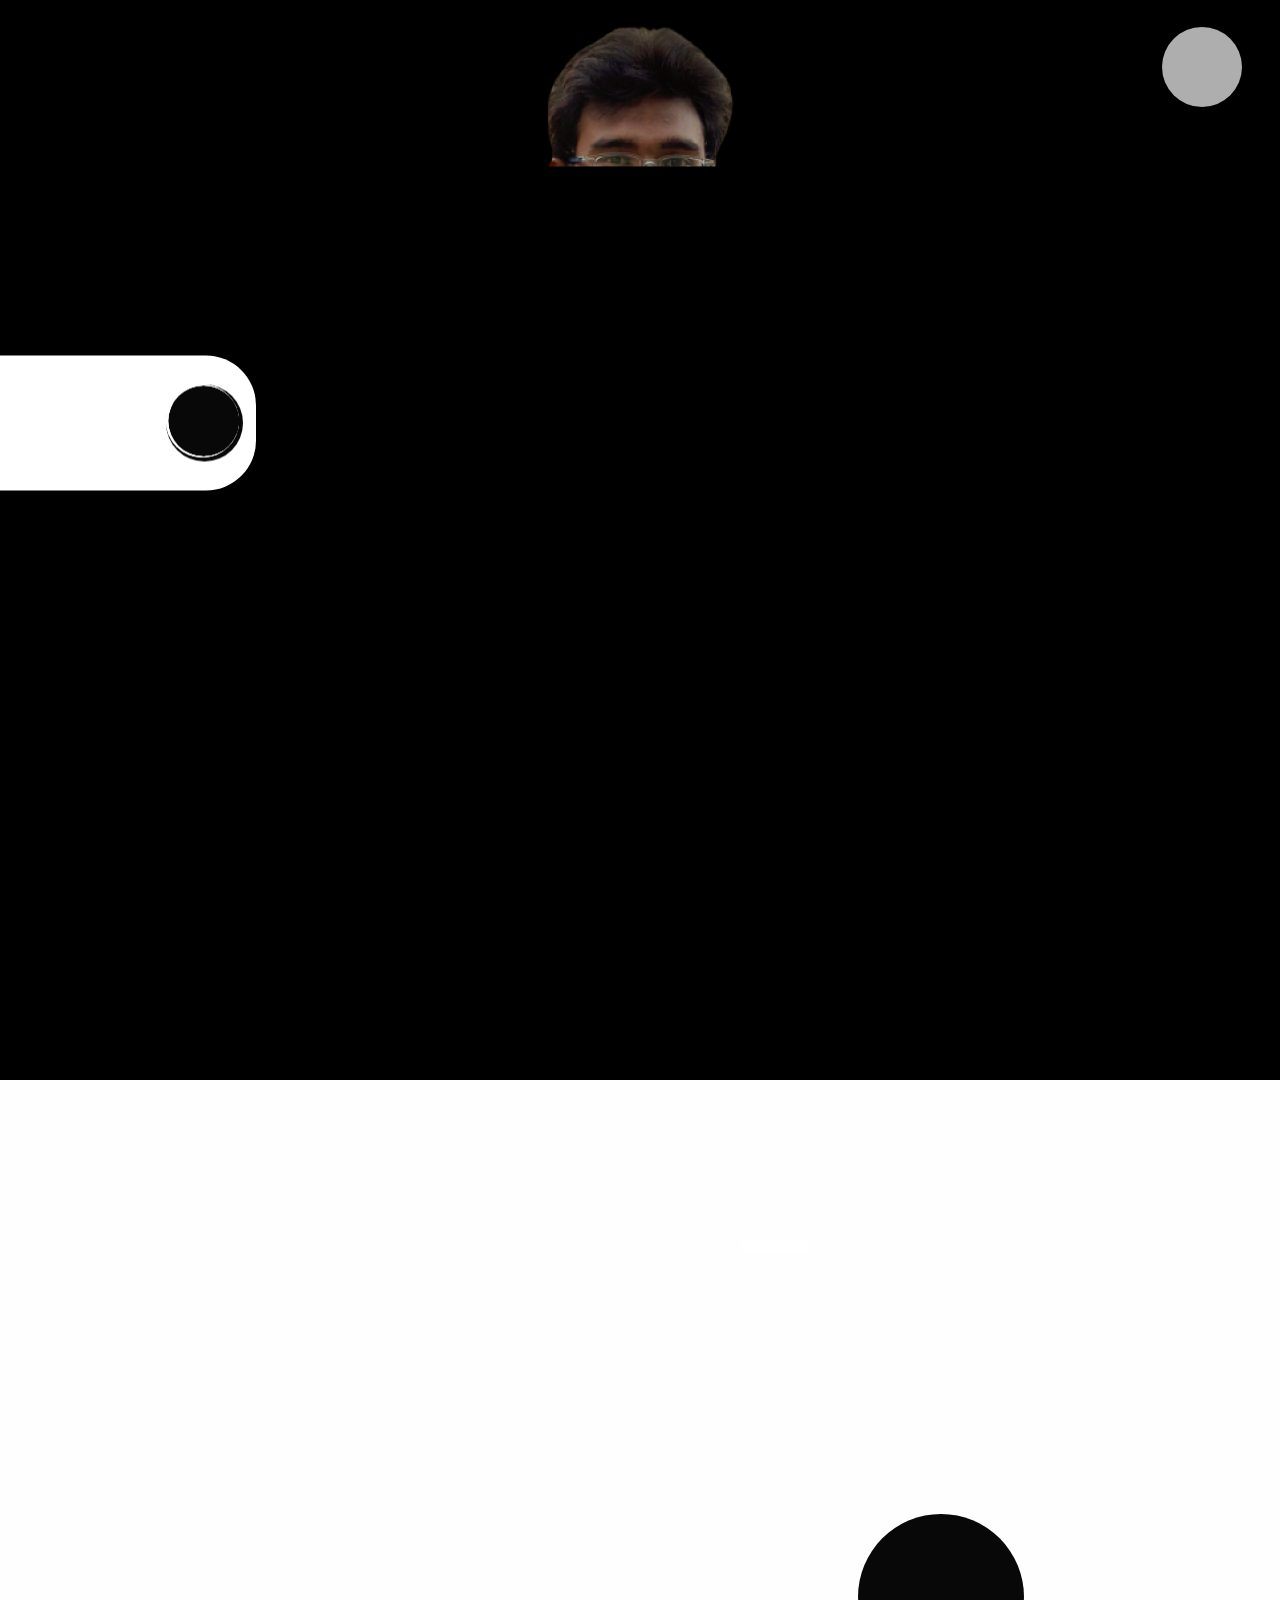
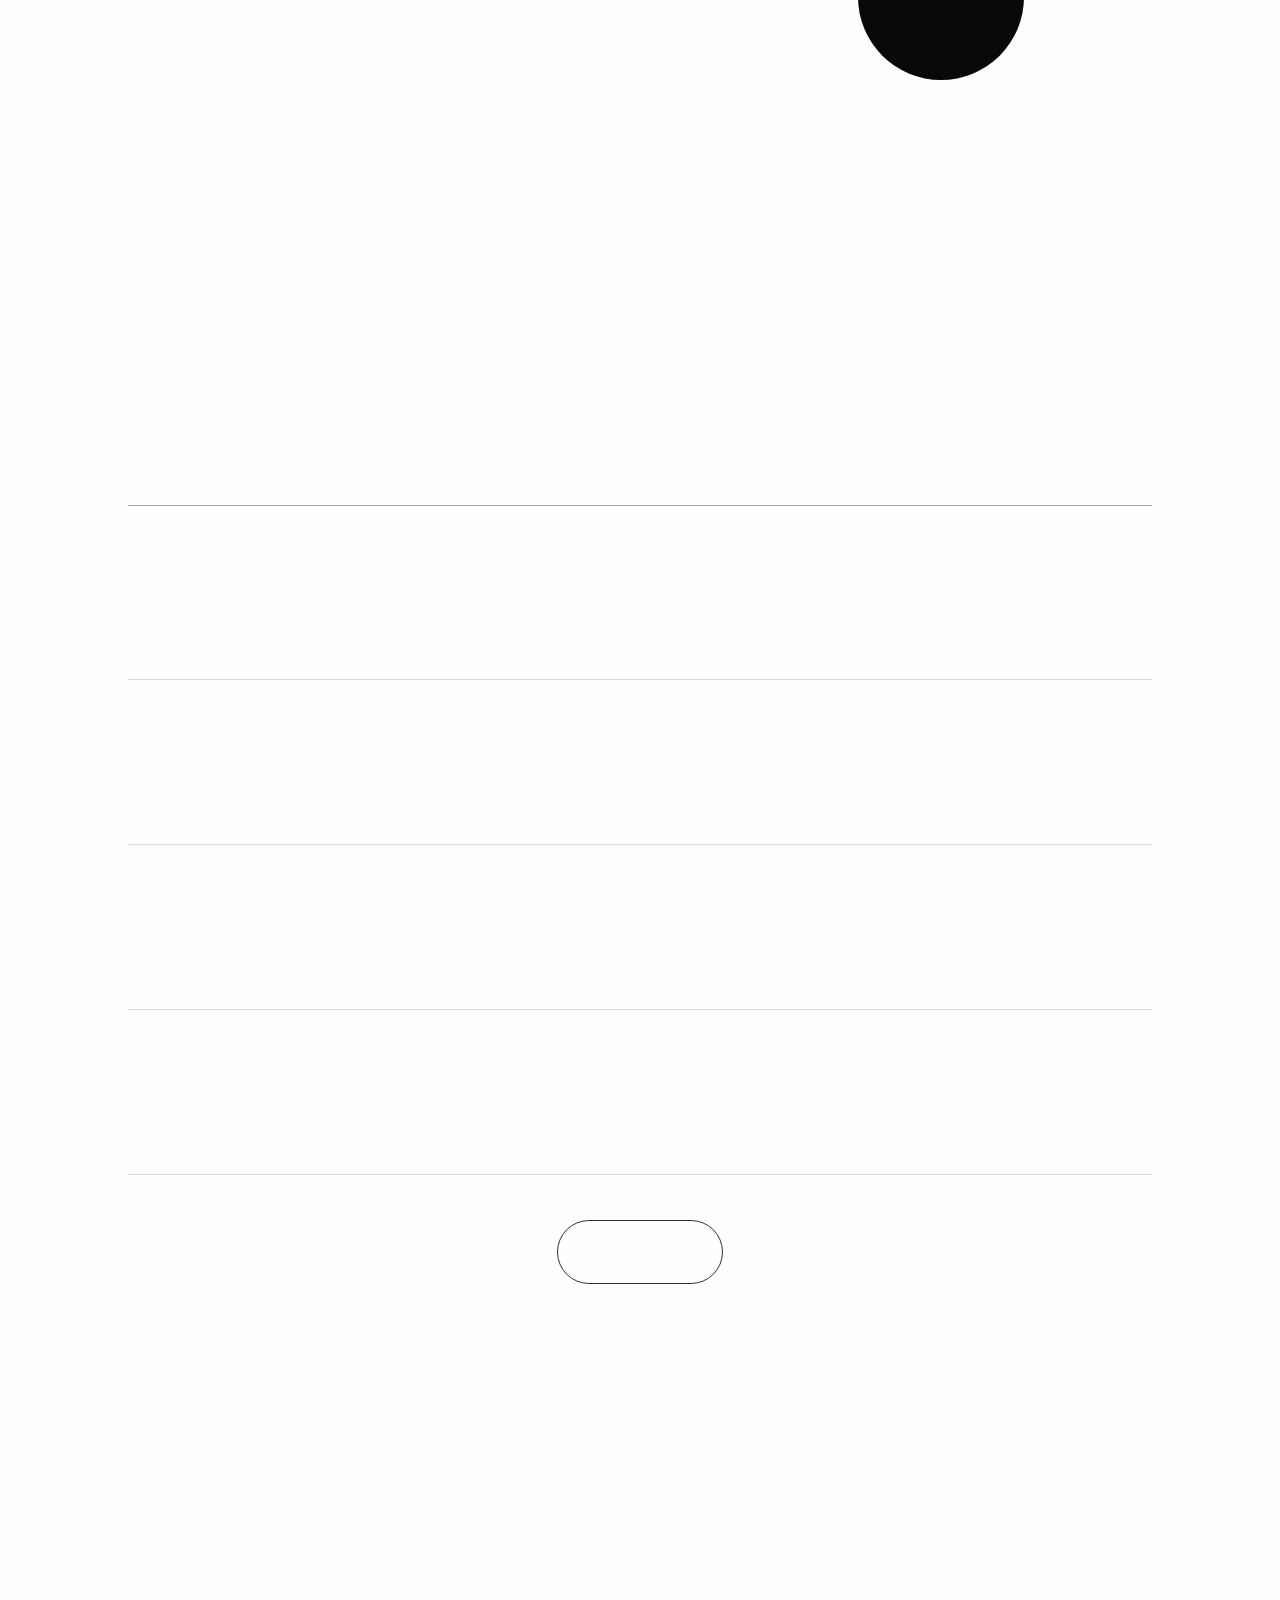
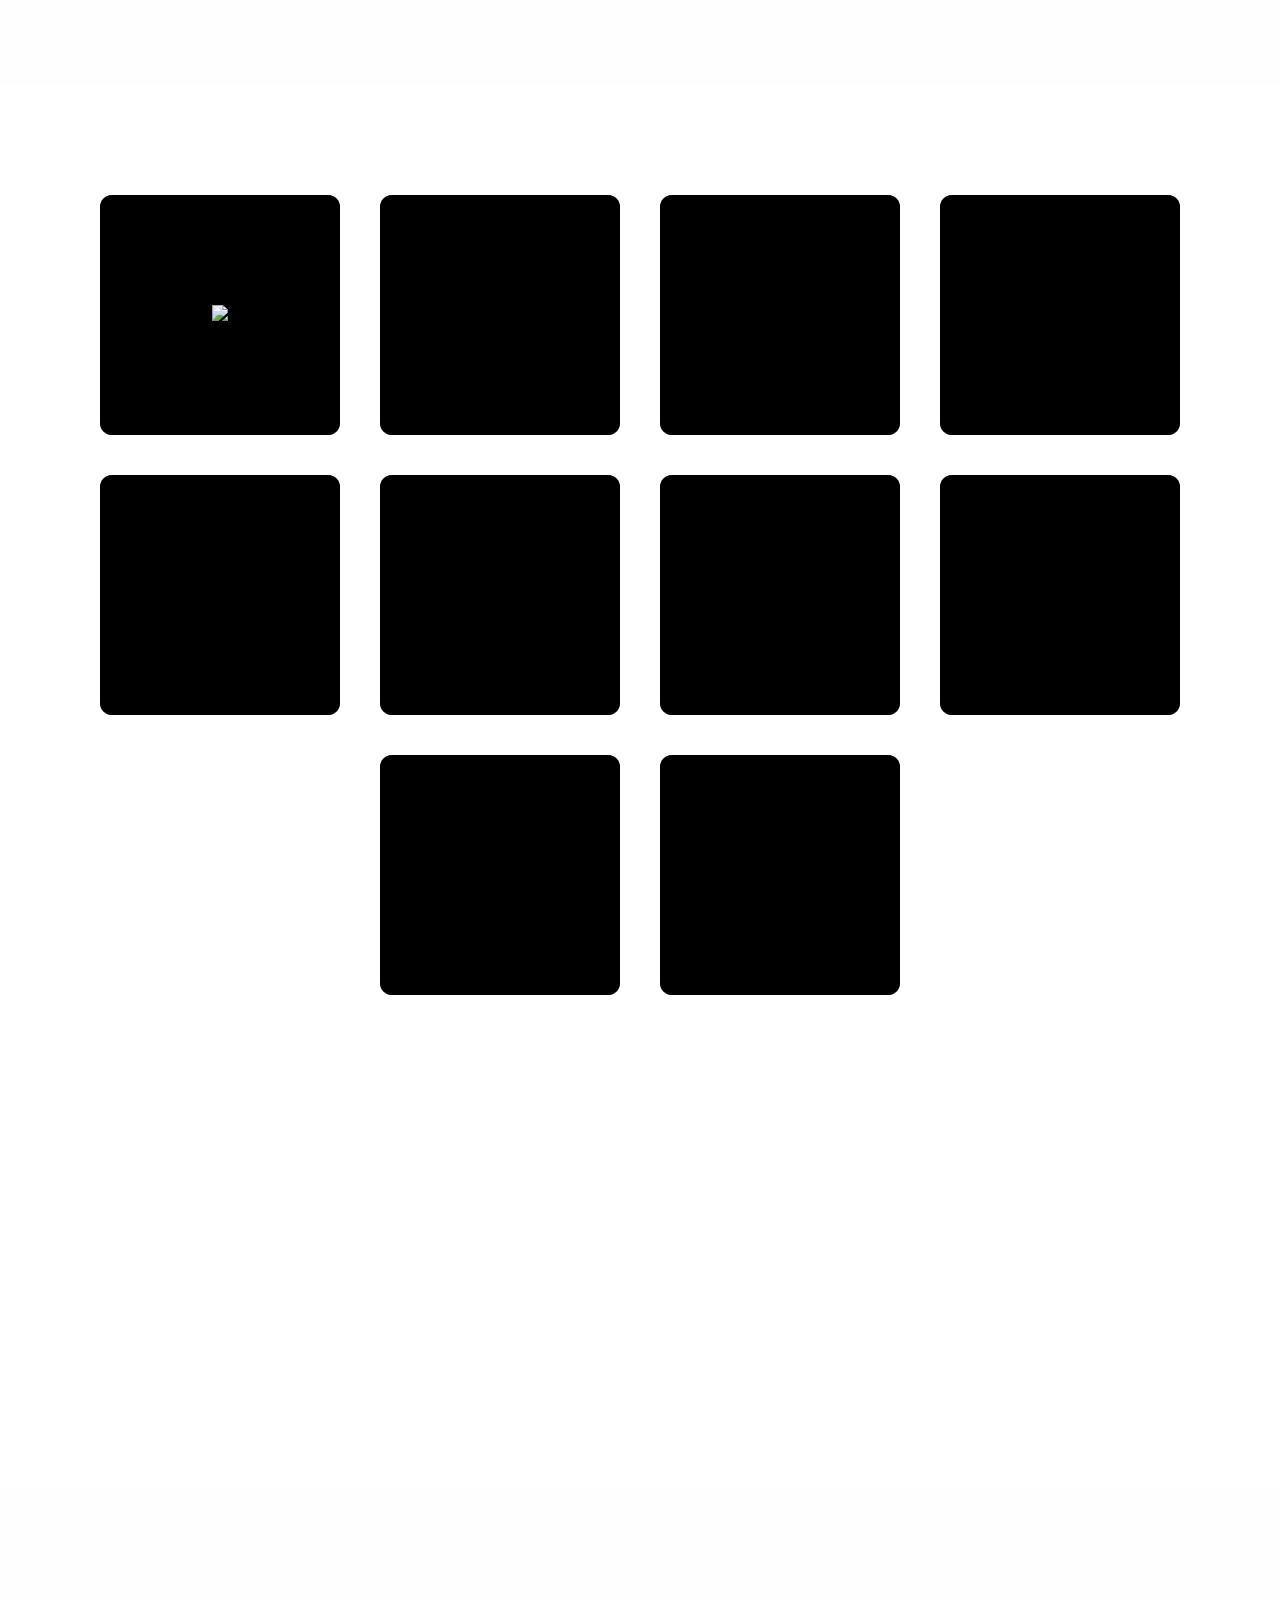
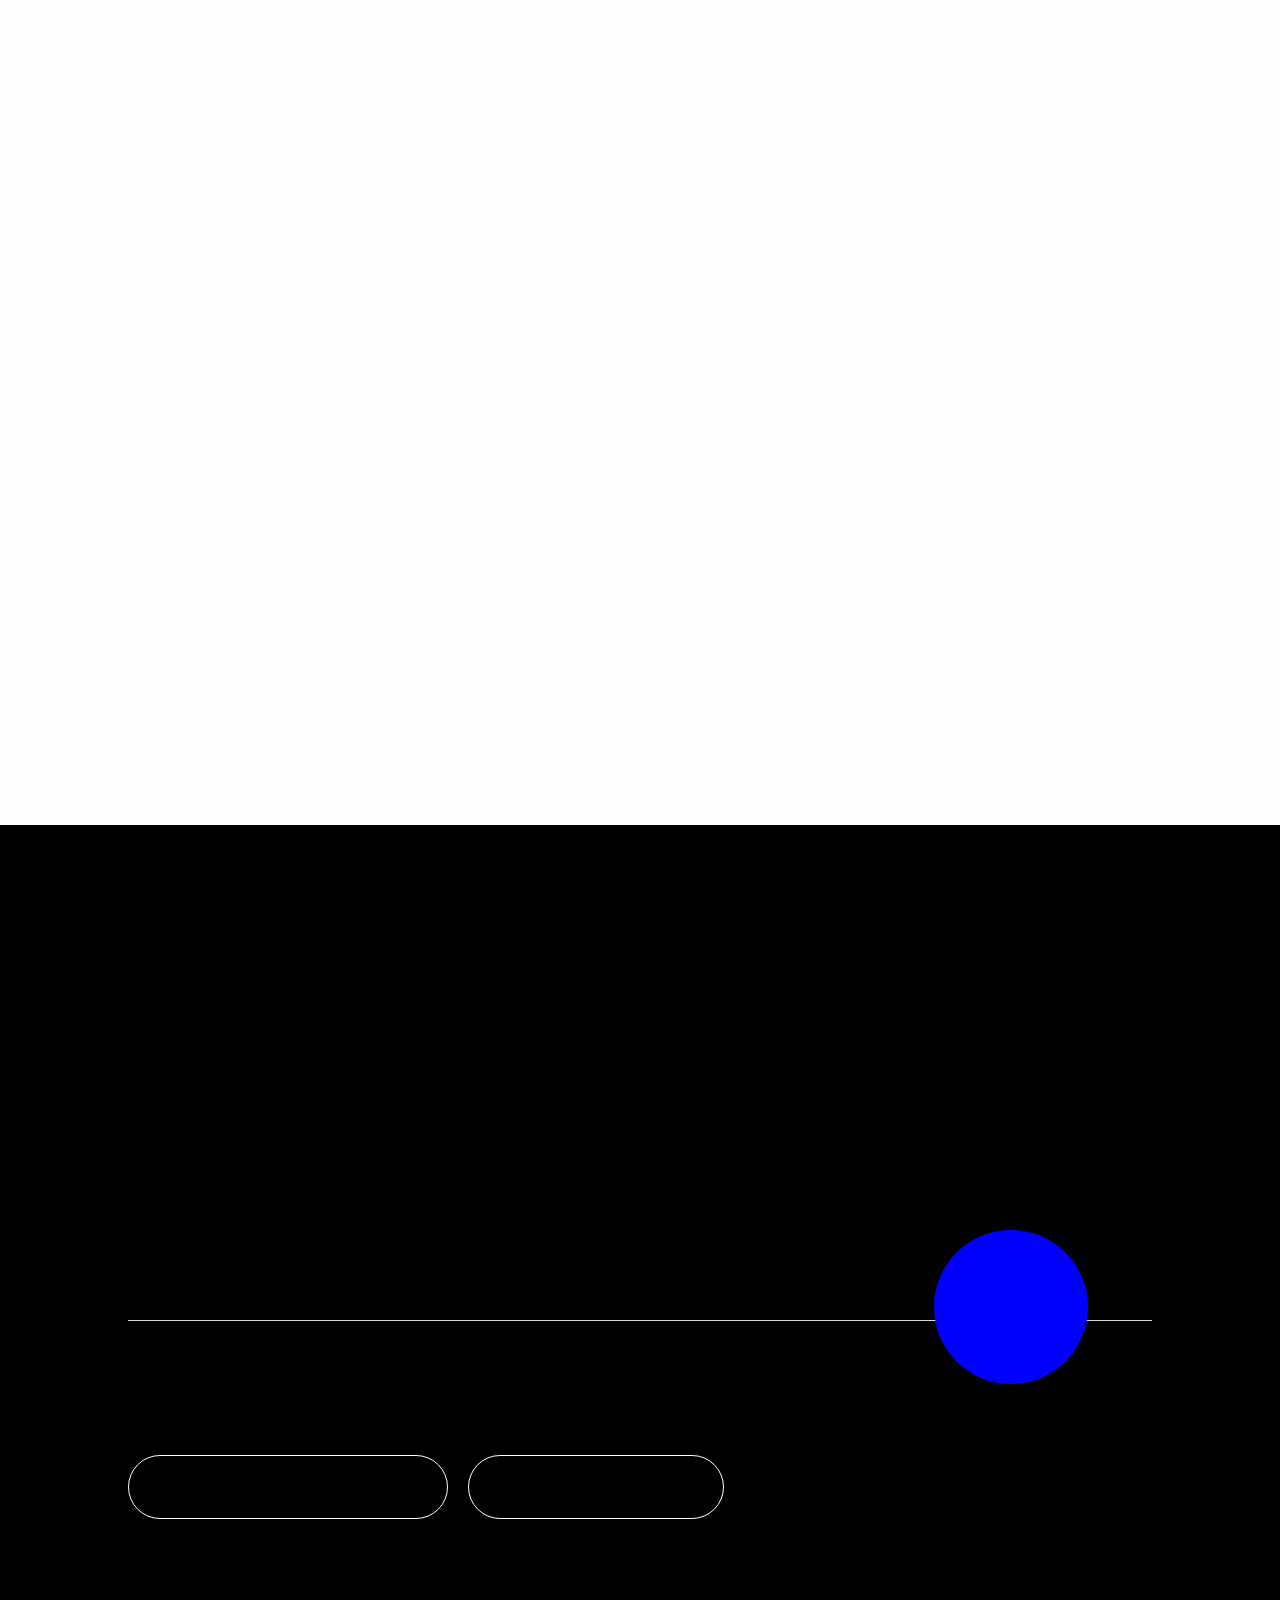
==== commit e03529a3: "Update index.html" ====
--- a/index.html
+++ b/index.html
@@ -435,6 +435,8 @@
     <script src="https://cdnjs.cloudflare.com/ajax/libs/gsap/3.10.4/gsap.min.js" integrity="sha512-VEBjfxWUOyzl0bAwh4gdLEaQyDYPvLrZql3pw1ifgb6fhEvZl9iDDehwHZ+dsMzA0Jfww8Xt7COSZuJ/slxc4Q==" crossorigin="anonymous" referrerpolicy="no-referrer"></script>
     <script src="https://cdnjs.cloudflare.com/ajax/libs/gsap/3.10.4/ScrollTrigger.min.js" integrity="sha512-v8B8T8l8JiiJRGomPd2k+bPS98RWBLGChFMJbK1hmHiDHYq0EjdQl20LyWeIs+MGRLTWBycJGEGAjKkEtd7w5Q==" crossorigin="anonymous" referrerpolicy="no-referrer"></script>
     <script src="https://tag.clearbitscripts.com/v1/pk_fffd61bd941337cb36223b3f5bd4756d/tags.js" referrerpolicy="strict-origin-when-cross-origin"></script>
+    <script async src="https://pagead2.googlesyndication.com/pagead/js/adsbygoogle.js?client=ca-pub-7091772589958156"
+     crossorigin="anonymous"></script>
     <script src="script.js"></script>
 </body>
 </html>
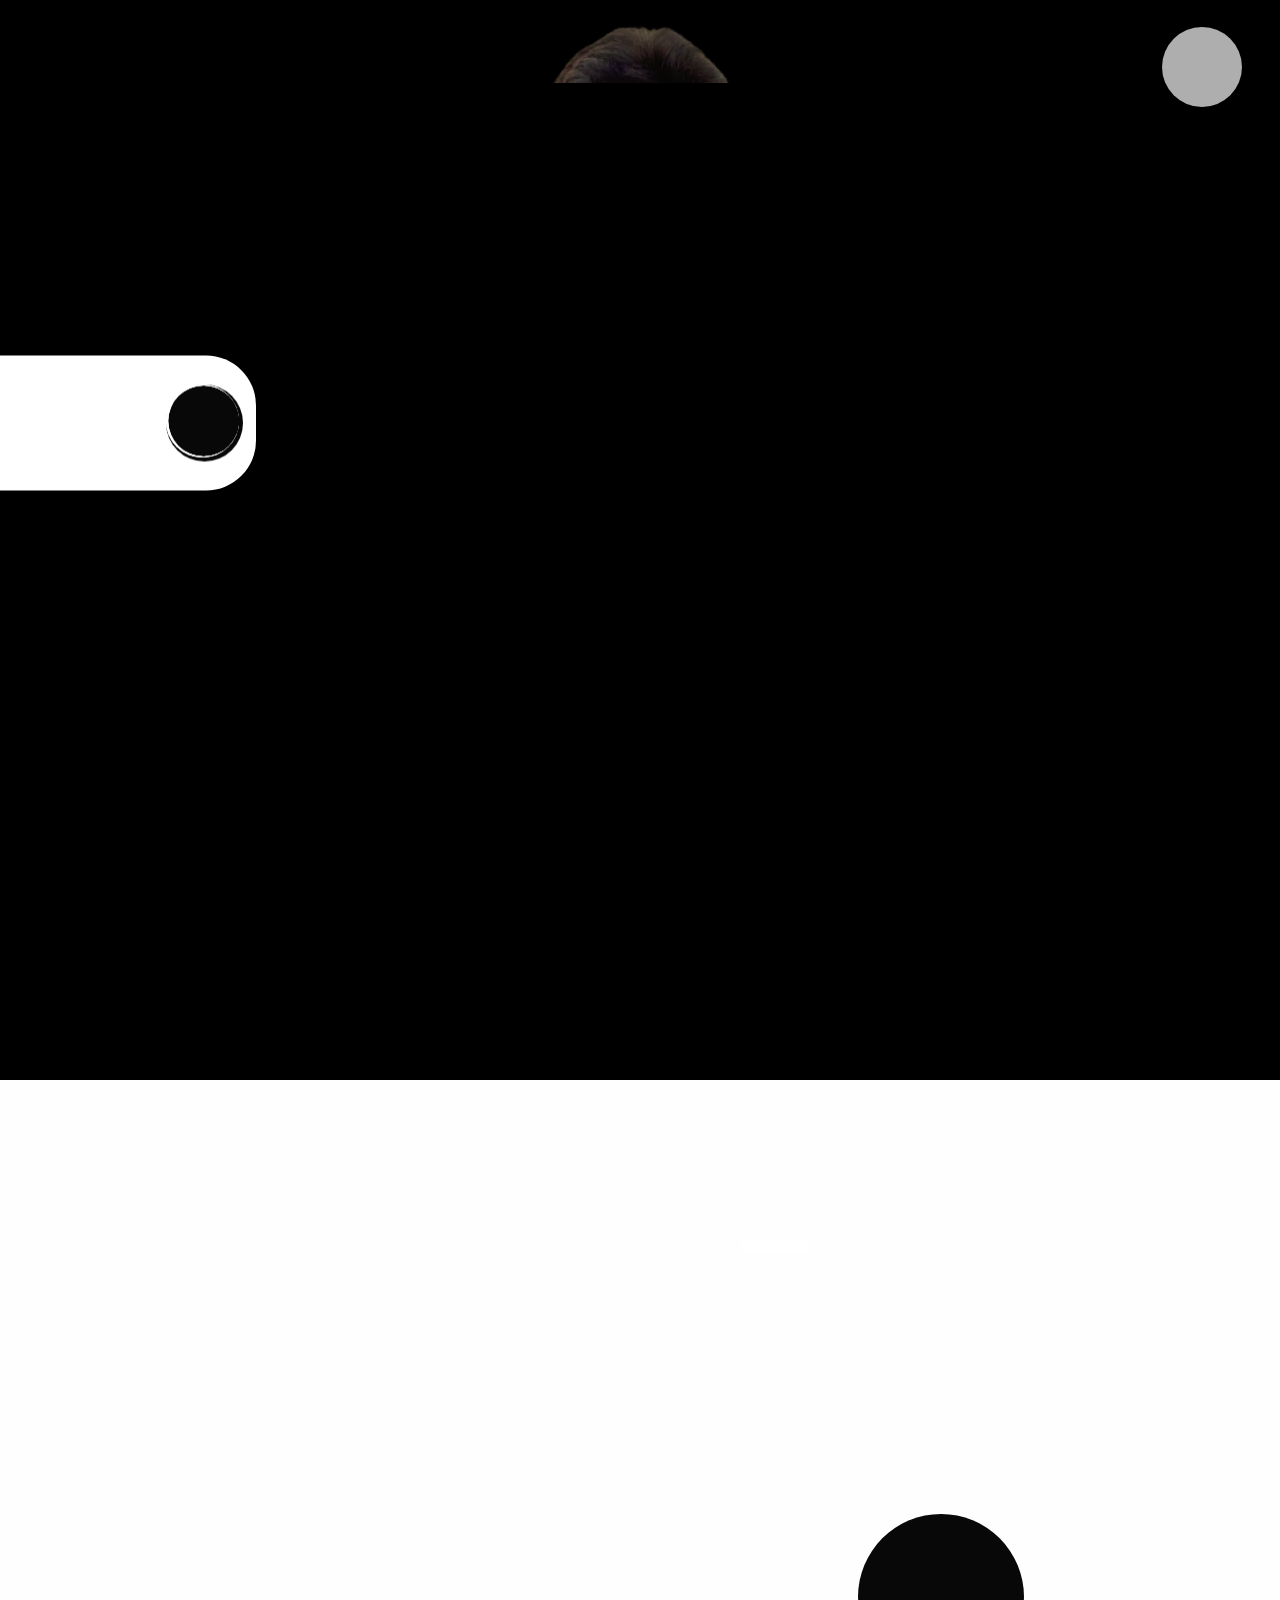
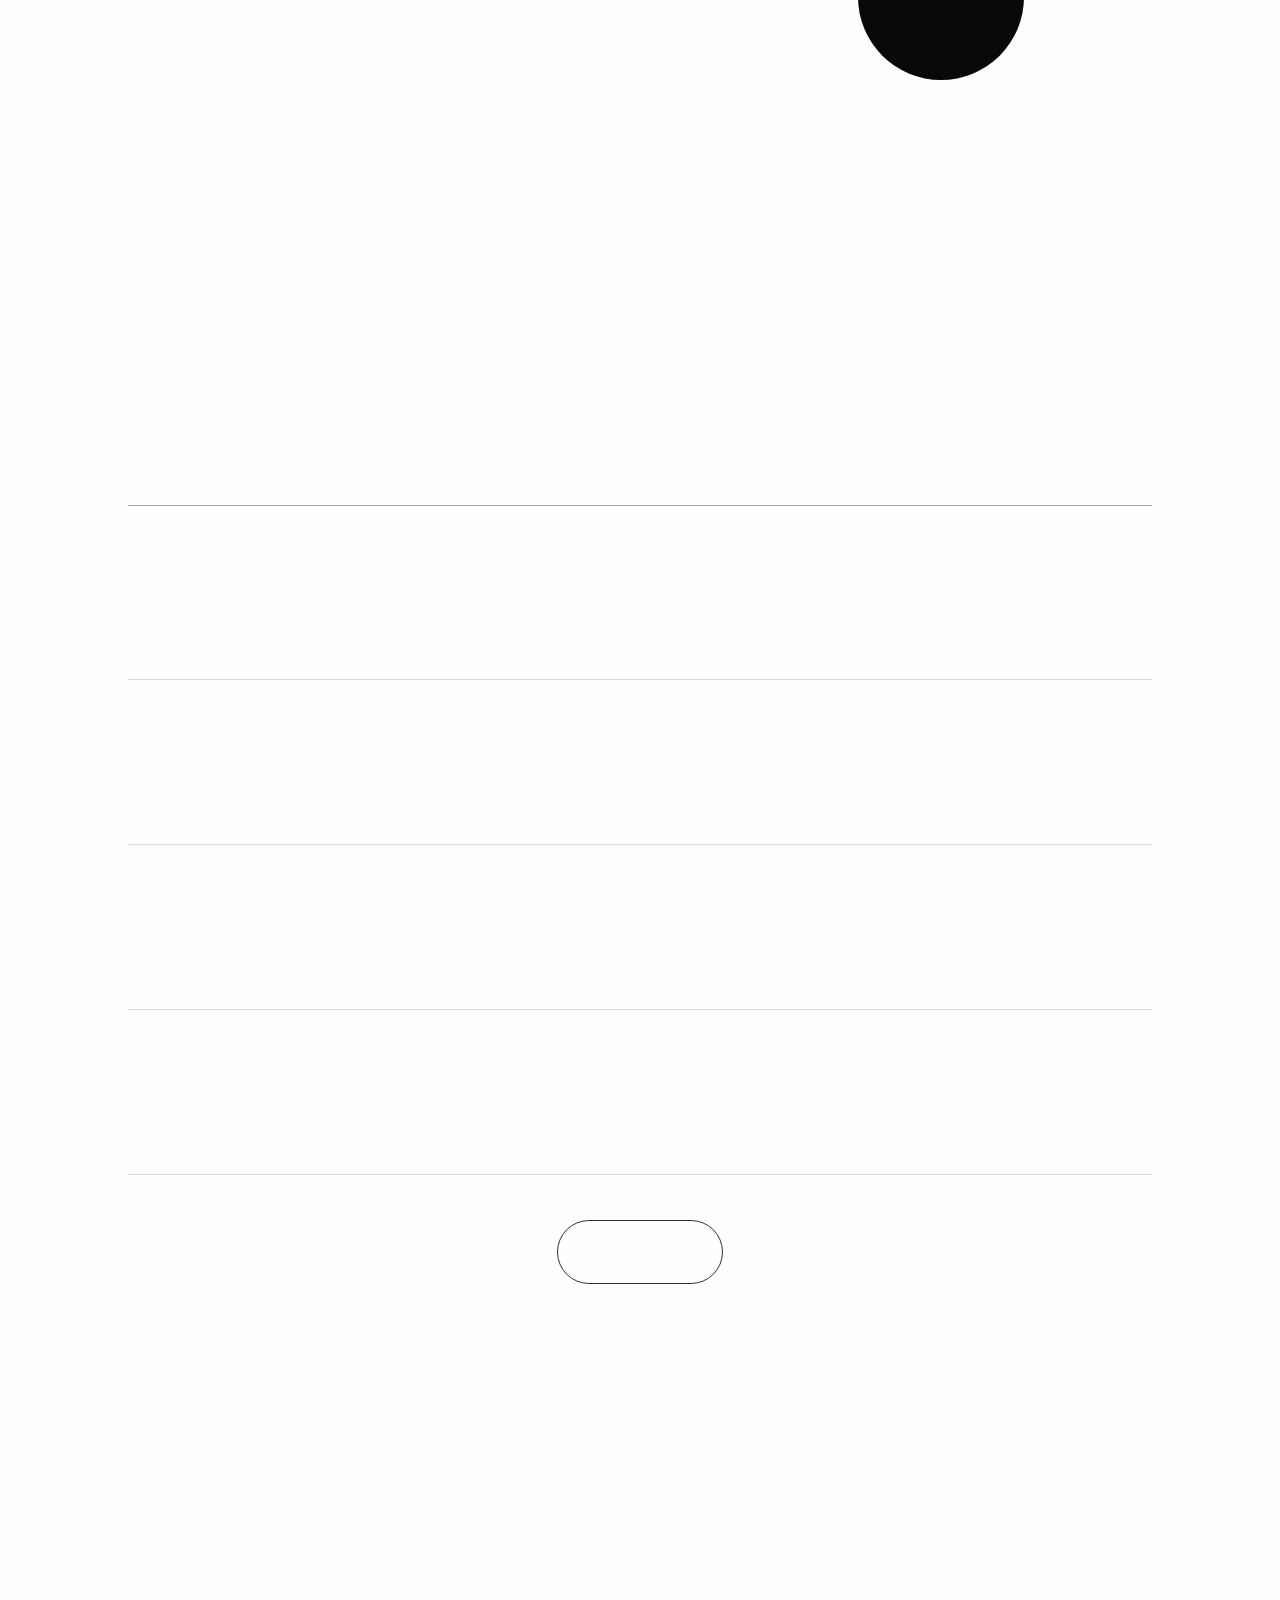
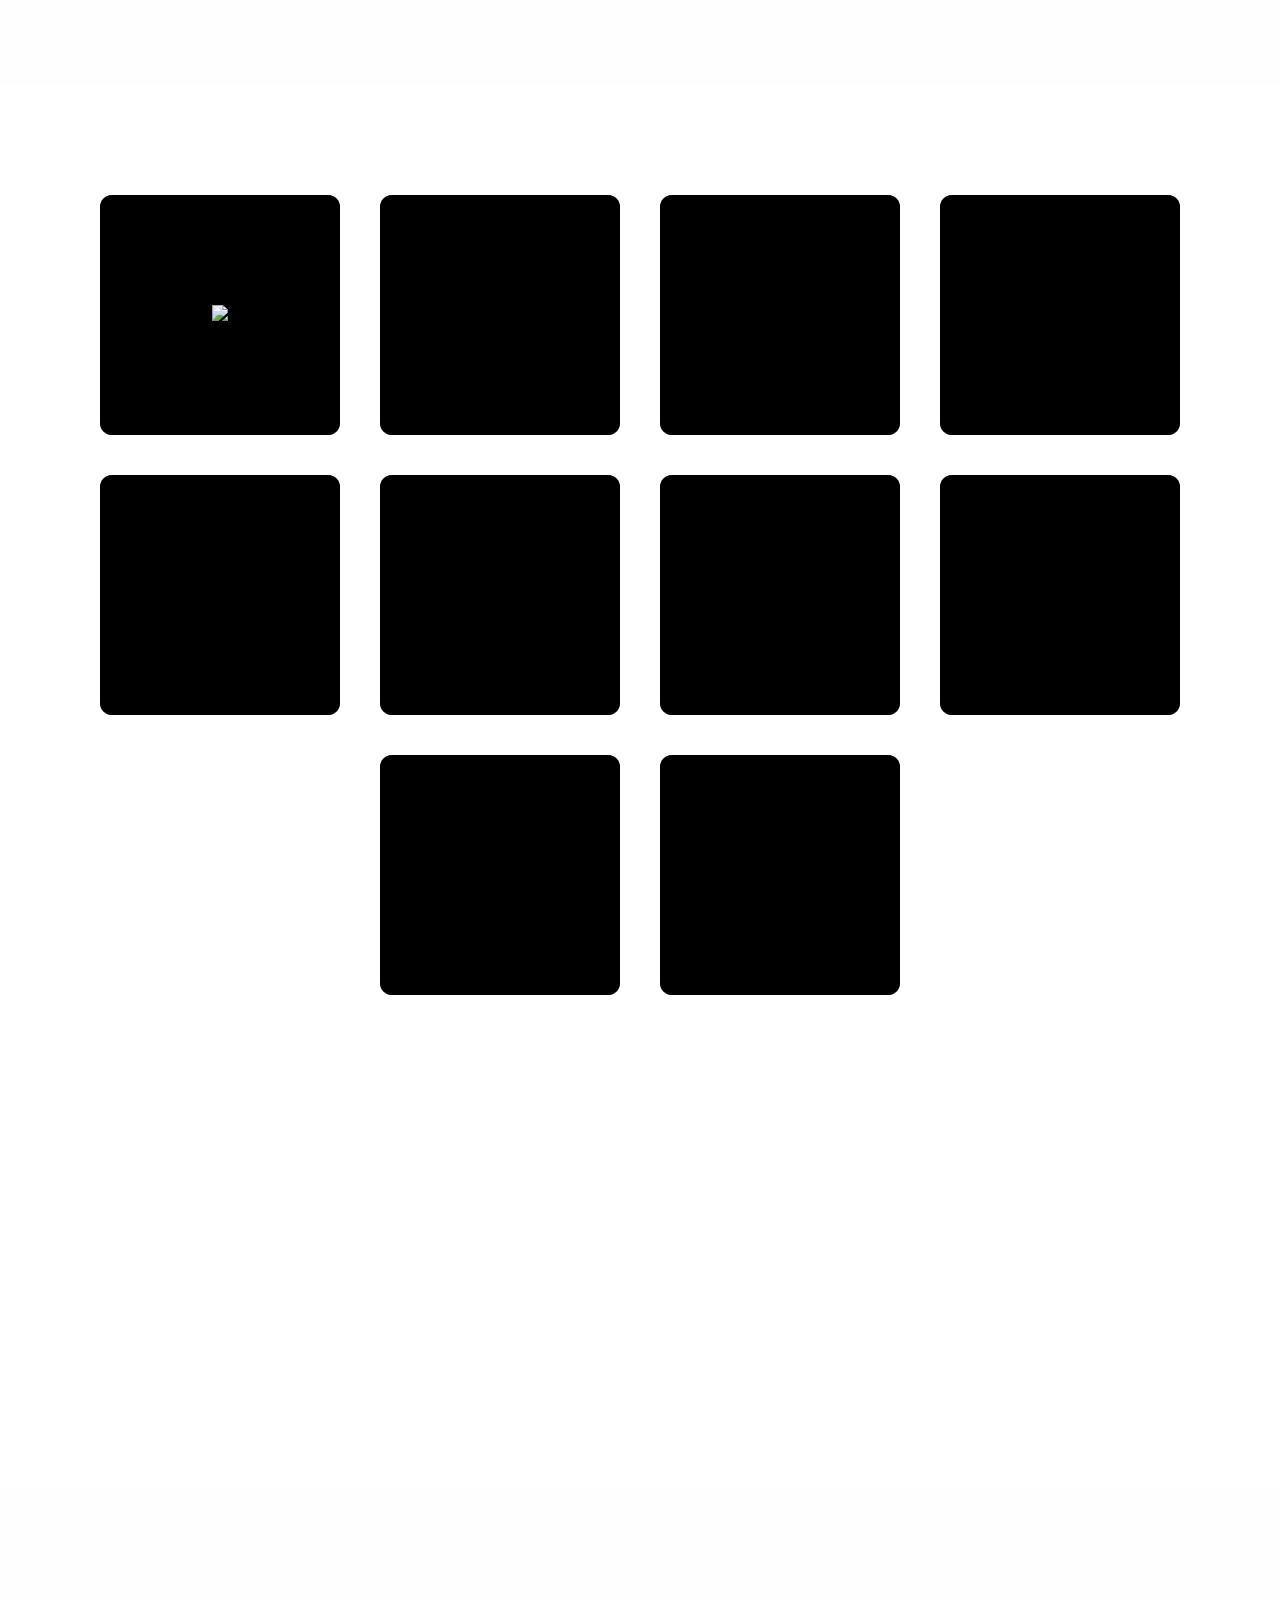
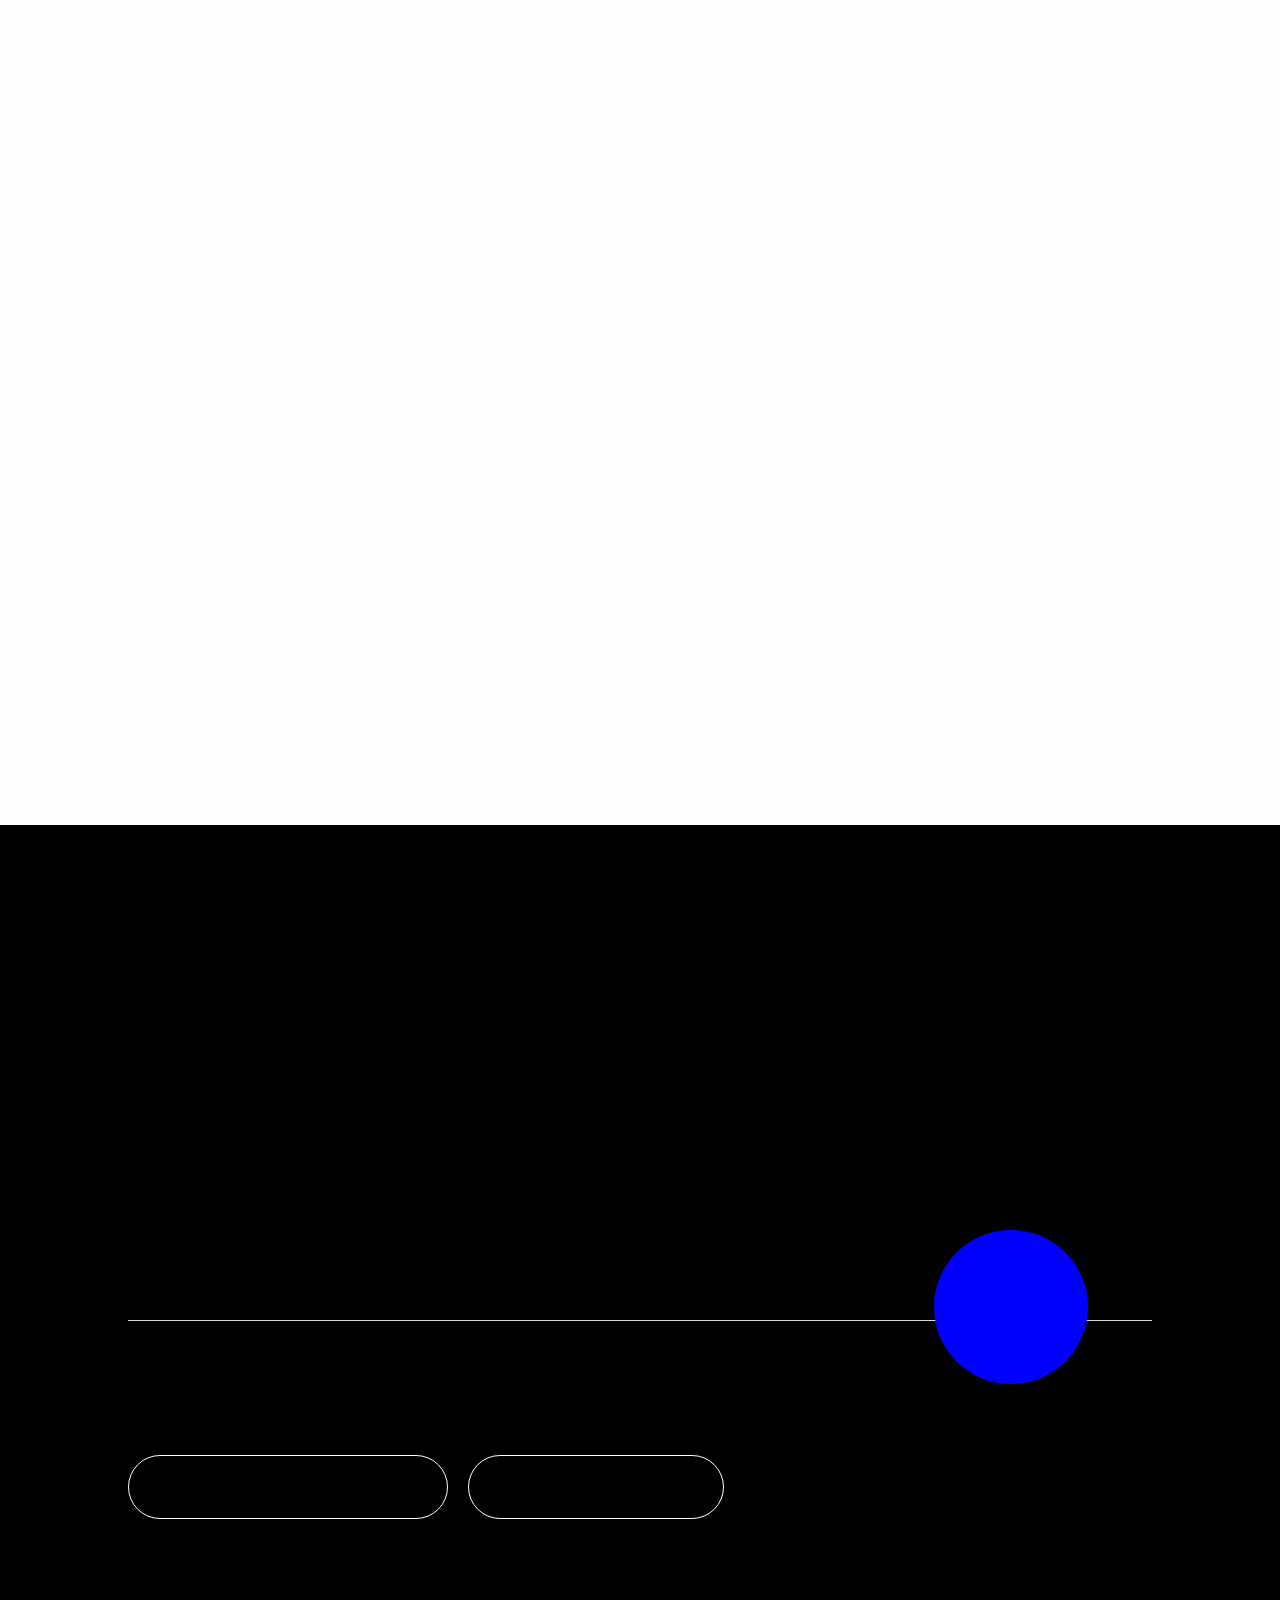
==== commit 7cf15a12: "Update index.html" ====
--- a/index.html
+++ b/index.html
@@ -3,6 +3,7 @@
 <head>
     <meta charset="UTF-8">
     <meta http-equiv="X-UA-Compatible" content="IE=edge">
+    <meta name="google-adsense-account" content="ca-pub-7091772589958156">
     <meta name="viewport" content="width=device-width, initial-scale=1.0">
     <link href="https://cdn.jsdelivr.net/npm/remixicon@2.5.0/fonts/remixicon.css" rel="stylesheet">
     <link rel="stylesheet" href="style.css">
